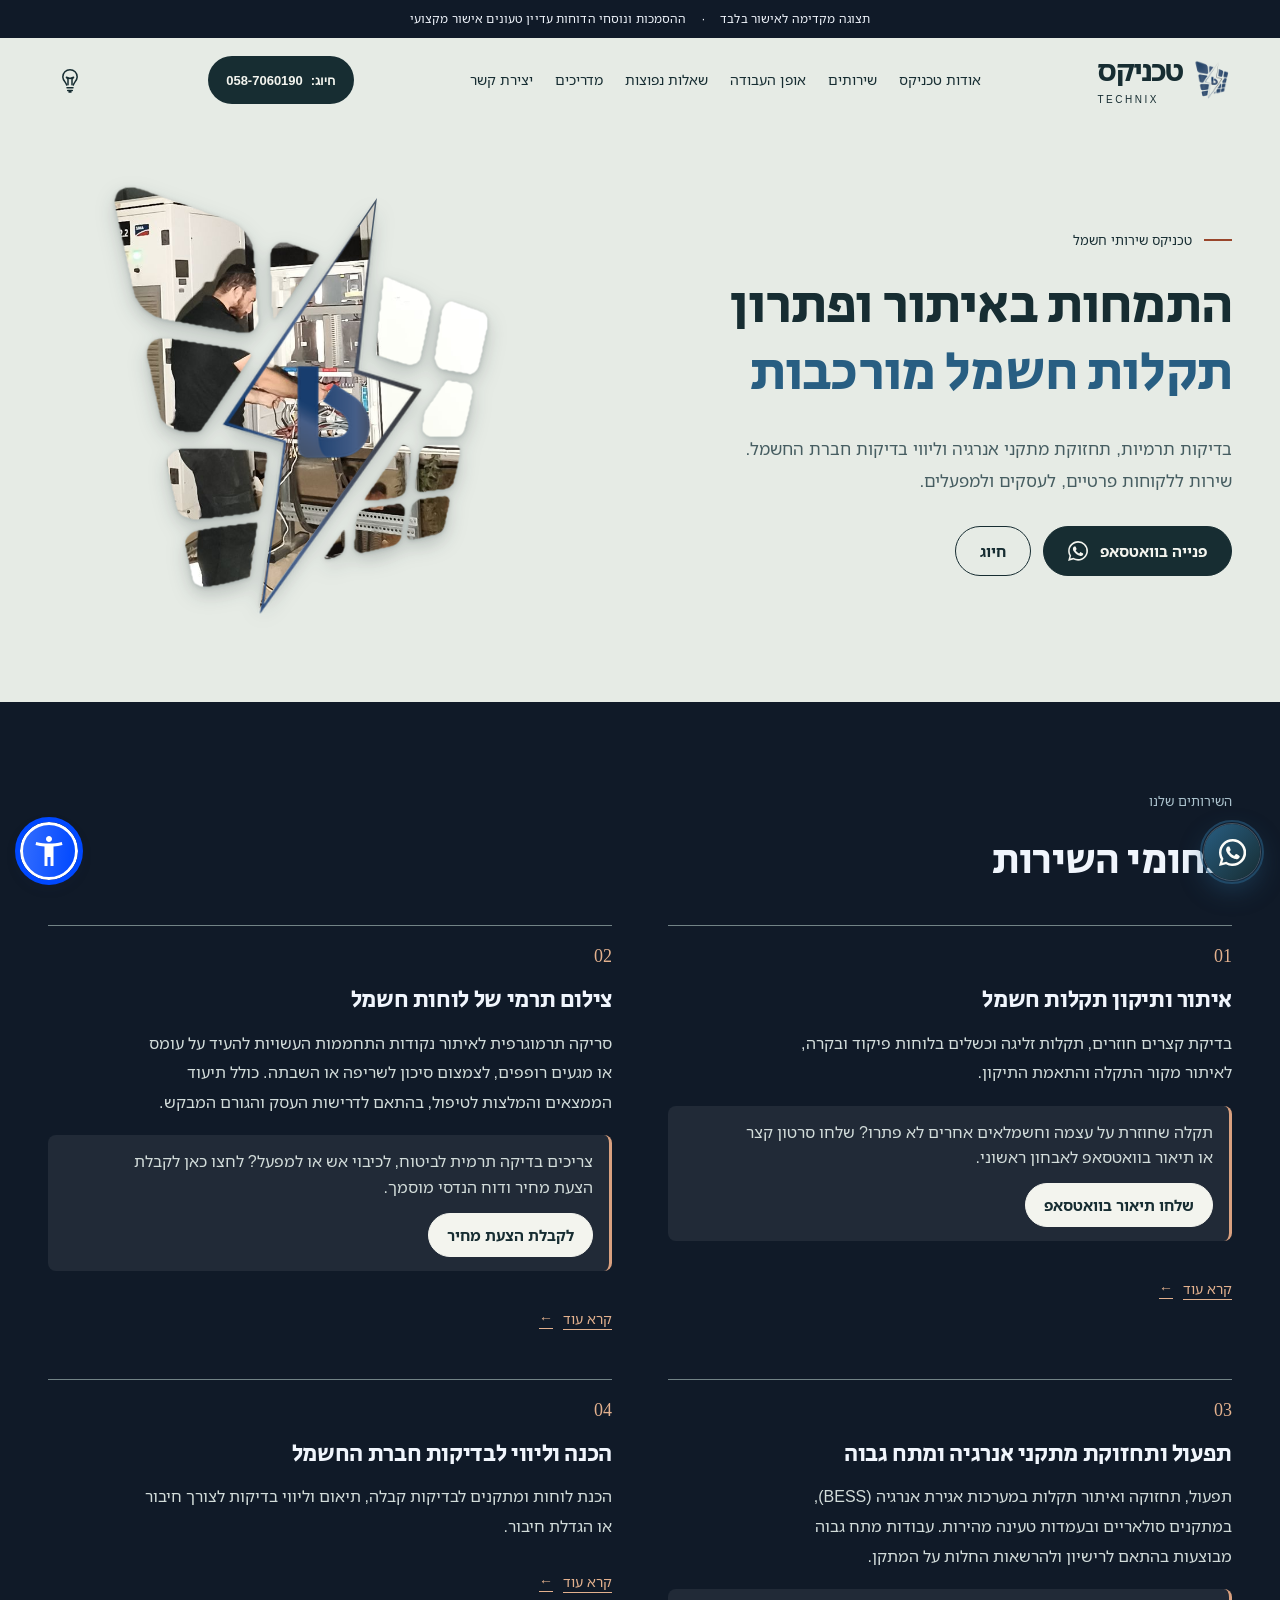
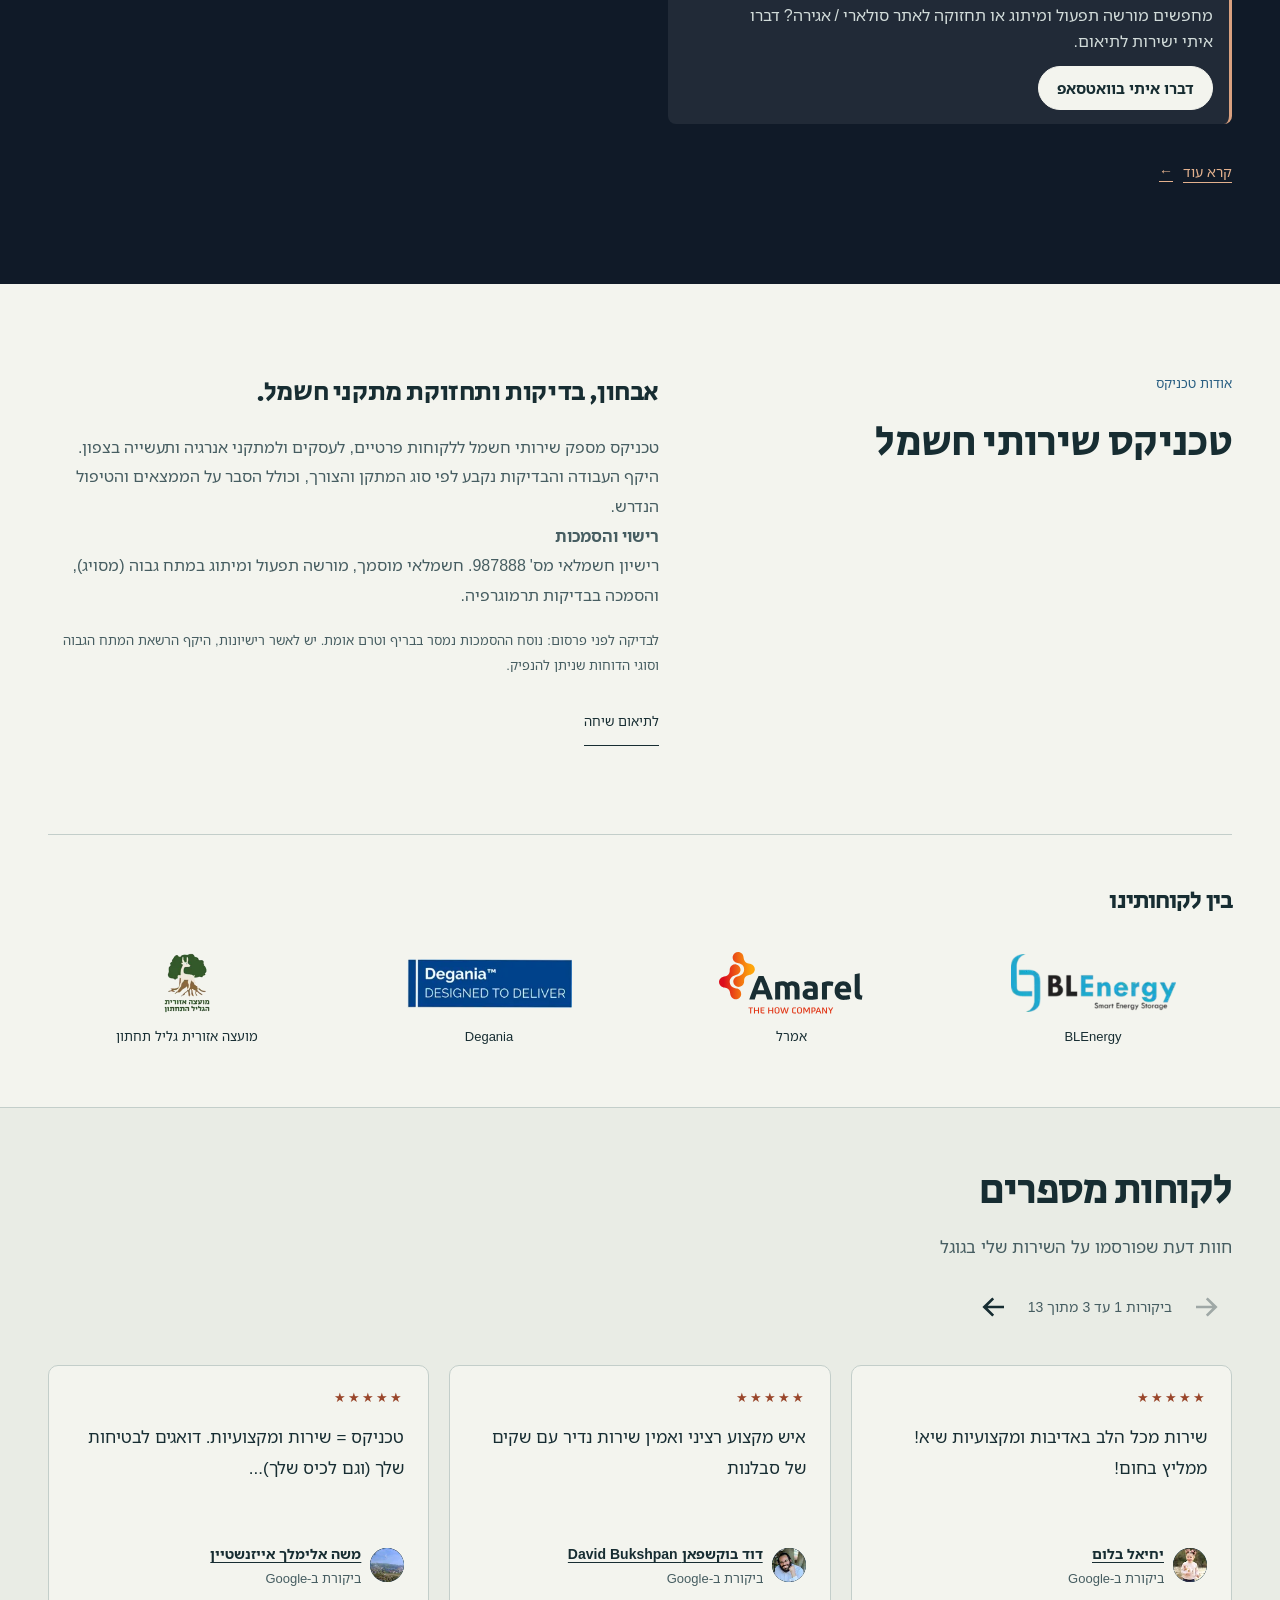
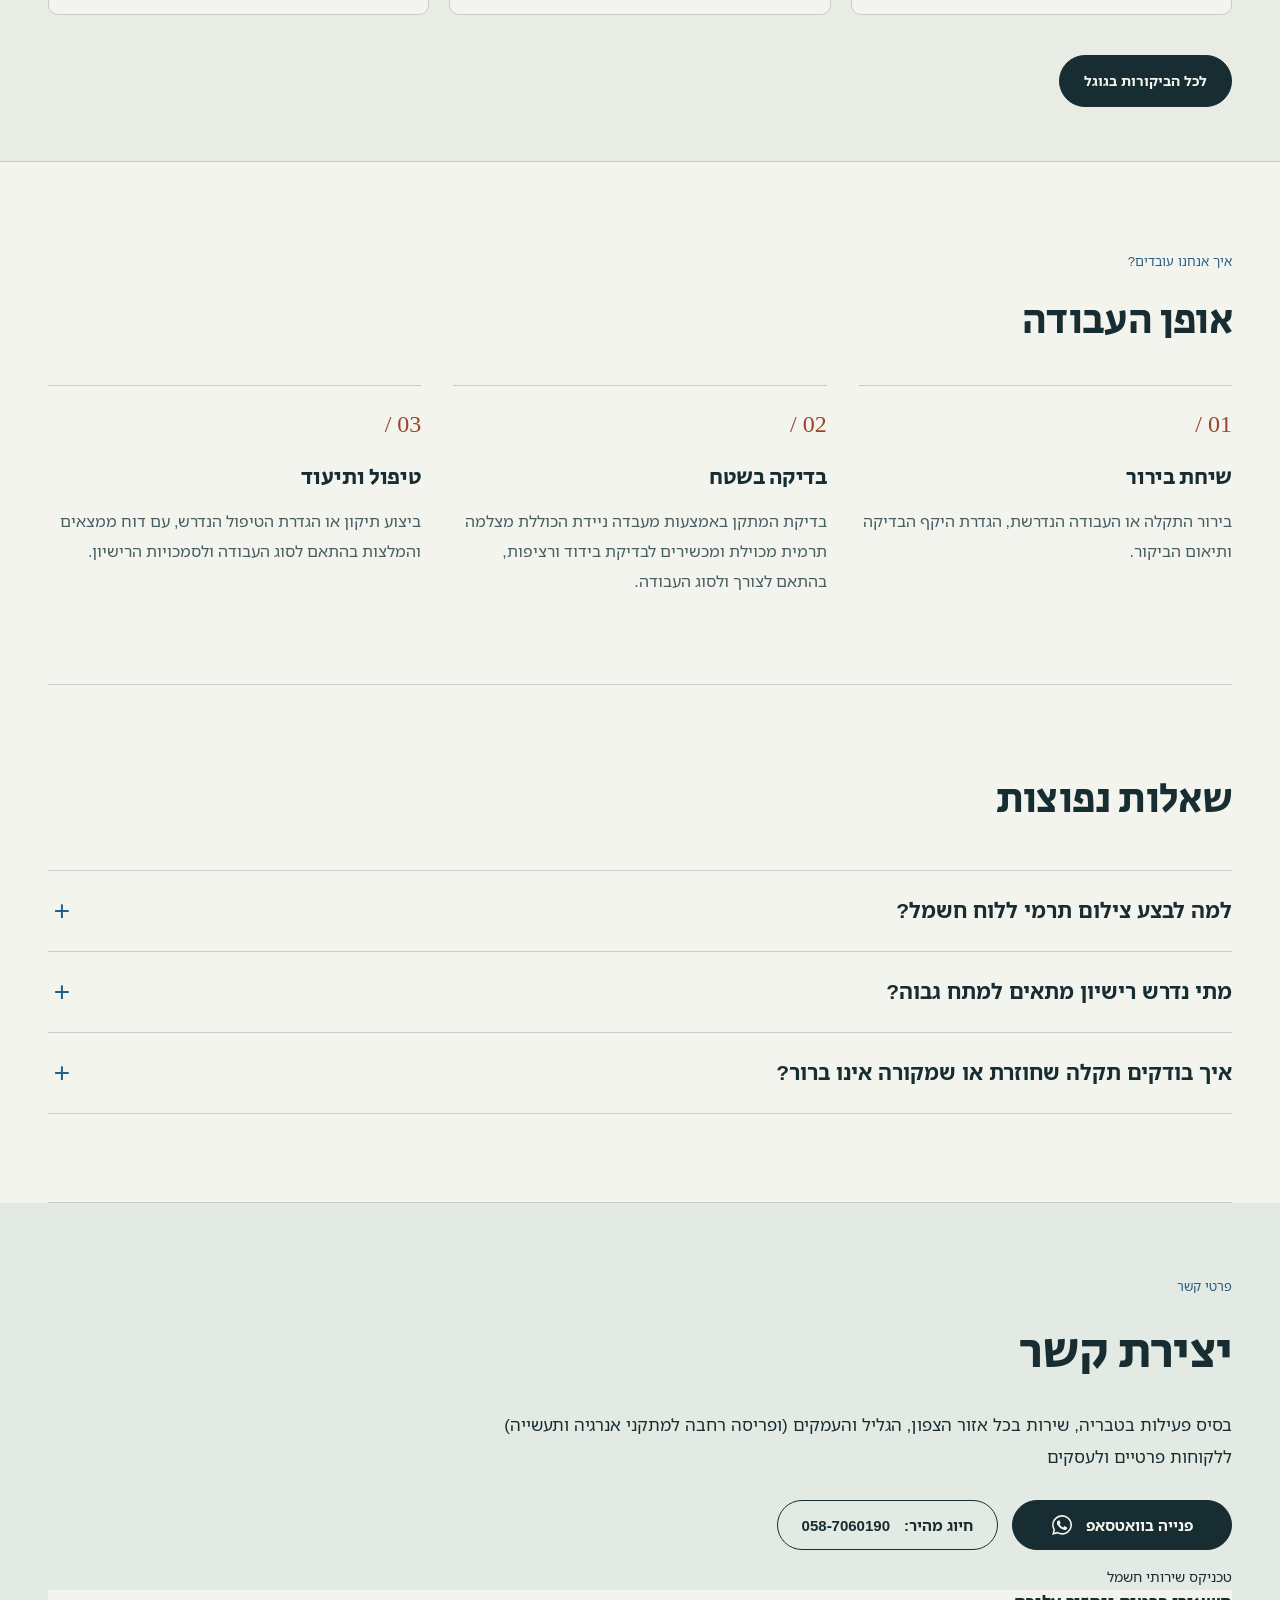
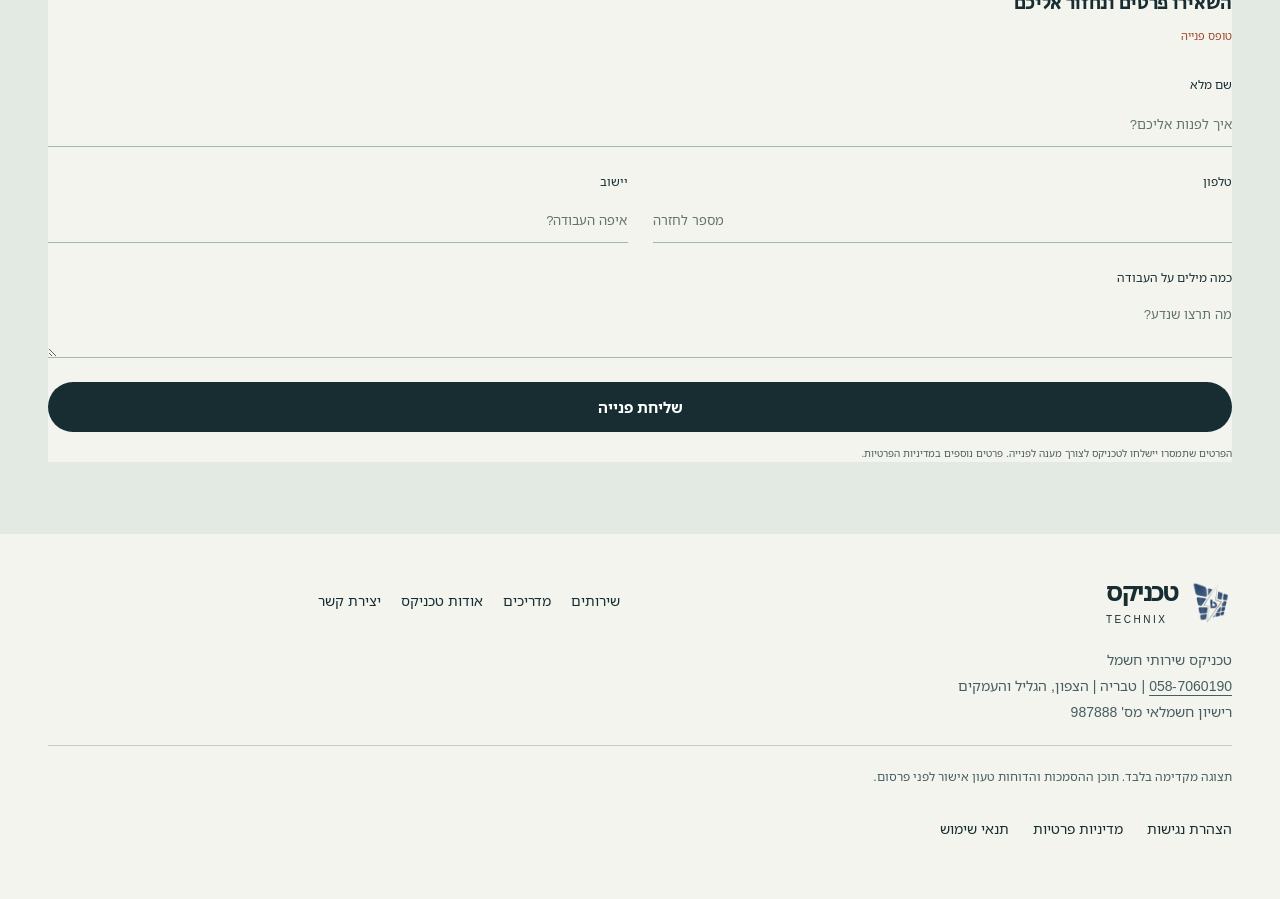
==== index.html @ cf760bb4 "Update index.html" ====
<!DOCTYPE html>

<!-- Technix first design review. Portable static build. No external resources, tracking, storage or active form. Source CSS and JS sections are embedded below. Noto font license is preserved in the stylesheet. -->
<html dir="rtl" lang="he">
<head>
<meta charset="utf-8"/>
<meta content="width=device-width, initial-scale=1" name="viewport"/>
<meta content="טכניקס שירותי חשמל. איתור תקלות מורכבות, בדיקות תרמיות ותחזוקת מתקני חשמל ואנרגיה. לפרטים: 058-7060190." name="description"/>
<meta content="default-src 'none'; img-src 'self' data:; font-src data:; style-src 'self' 'unsafe-inline'; script-src 'self' 'sha256-gvgmw3/Mf4HjAXVD9QVxf5E18RcebCpg6BMDQO+u/cg='; connect-src 'self'; form-action 'none'; base-uri 'none'" http-equiv="Content-Security-Policy"/>
<meta content="#f3f4ee" name="theme-color"/>
<title>טכניקס שירותי חשמל | איתור תקלות, בדיקות תרמיות ותחזוקה</title>
<link href="[data-uri]" rel="icon"/>
<style>
/* Noto font redistribution license
Format: https://www.debian.org/doc/packaging-manuals/copyright-format/1.0/
Upstream-Name: Noto
Upstream-Contact: https://github.com/googlei18n/noto-fonts/issues
 http://groups.google.com/group/noto-font
Source: https://github.com/googlei18n/noto-fonts

Files: *
Copyright:
  2010,2012-2020, Google Inc.
  2015-2020, Google LLC.
License-Grant:
 This Font Software is licensed under the SIL Open Font License,
 Version 1.1.
License: OFL-1.1

Files:
 debian/*
Copyright:
  2013-2020, Jonas Smedegaard <dr@jones.dk>
  2020, Purism, SPC
  2013, Vasudev Kamath <kamathvasudev@gmail.com>
License-Grant:
 This program is free software;
 you can redistribute it and/or modify it
 under the terms of the GNU General Public License
 as published by the Free Software Foundation;
 either version 3, or (at your option) any later version.
License: GPL-3+

Files:
 debian/NotoMono/NotoMono-Regular.ttf
Copyright:
  2007, Google Inc.
License-Grant:
 This Font Software is licensed under the SIL Open Font License,
 Version 1.1.
License: OFL-1.1

License: OFL-1.1
 PREAMBLE
 .
 The goals of the Open Font License (OFL) are to stimulate
 worldwide development of collaborative font projects,
 to support the font creation efforts
 of academic and linguistic communities,
 and to provide a free and open framework
 in which fonts may be shared and improved
 in partnership with others.
 .
 The OFL allows the licensed fonts to be used, studied,
 modified and redistributed freely
 as long as they are not sold by themselves.
 The fonts, including any derivative works,
 can be bundled, embedded,
 redistributed and/or sold with any software
 provided that any reserved names are not used
 by derivative works.
 The fonts and derivatives, however,
 cannot be released under any other type of license.
 The requirement for fonts to remain under this license
 does not apply to any document
 created using the fonts or their derivatives.
 .
 DEFINITIONS
 .
 "Font Software" refers to the set of files
 released by the Copyright Holder(s) under this license
 and clearly marked as such.
 This may include source files, build scripts and documentation.
 .
 "Reserved Font Name" refers to any names specified as such
 after the copyright statement(s).
 .
 "Original Version" refers to the collection
 of Font Software components
 as distributed by the Copyright Holder(s).
 .
 "Modified Version" refers to any derivative
 made by adding to, deleting, or substituting --
 in part or in whole --
 any of the components of the Original Version,
 by changing formats
 or by porting the Font Software to a new environment.
 .
 "Author" refers to any designer, engineer, programmer,
 technical writer or other person
 who contributed to the Font Software.
 .
 PERMISSION & CONDITIONS
 .
 Permission is hereby granted, free of charge,
 to any person obtaining a copy of the Font Software,
 to use, study, copy, merge, embed, modify, redistribute,
 and sell modified and unmodified copies of the Font Software,
 subject to the following conditions:
 .
 1) Neither the Font Software nor any of its individual components,
 in Original or Modified Versions,
 may be sold by itself.
 .
 2) Original or Modified Versions of the Font Software
 may be bundled, redistributed and/or sold with any software,
 provided that each copy contains the above copyright notice
 and this license.
 These can be included either as stand-alone text files,
 human-readable headers or in the appropriate
 machine-readable metadata fields within text or binary files
 as long as those fields can be easily viewed by the user.
 .
 3) No Modified Version of the Font Software may use
 the Reserved Font Name(s)
 unless explicit written permission is granted
 by the corresponding Copyright Holder.
 This restriction only applies to the primary font name
 as presented to the users.
 .
 4) The name(s) of the Copyright Holder(s)
 or the Author(s) of the Font Software
 shall not be used to promote,
 endorse or advertise any Modified Version,
 except to acknowledge the contribution(s)
 of the Copyright Holder(s) and the Author(s)
 or with their explicit written permission.
 .
 5) The Font Software,
 modified or unmodified, in part or in whole,
 must be distributed entirely under this license,
 and must not be distributed under any other license.
 The requirement for fonts to remain under this license
 does not apply to any document
 created using the Font Software.
 .
 TERMINATION
 .
 This license becomes null and void
 if any of the above conditions are not met.
 .
 DISCLAIMER
 .
 THE FONT SOFTWARE IS PROVIDED "AS IS",
 WITHOUT WARRANTY OF ANY KIND, EXPRESS OR IMPLIED,
 INCLUDING BUT NOT LIMITED TO
 ANY WARRANTIES OF MERCHANTABILITY,
 FITNESS FOR A PARTICULAR PURPOSE AND NONINFRINGEMENT
 OF COPYRIGHT, PATENT, TRADEMARK, OR OTHER RIGHT.
 IN NO EVENT SHALL THE COPYRIGHT HOLDER BE LIABLE
 FOR ANY CLAIM, DAMAGES OR OTHER LIABILITY,
 INCLUDING ANY GENERAL, SPECIAL, INDIRECT,
 INCIDENTAL, OR CONSEQUENTIAL DAMAGES,
 WHETHER IN AN ACTION OF CONTRACT, TORT OR OTHERWISE,
 ARISING FROM, OUT OF THE USE OR INABILITY TO USE
 THE FONT SOFTWARE OR FROM OTHER DEALINGS IN THE FONT SOFTWARE.

License: GPL-3+
License-Reference: /usr/share/common-licenses/GPL-3

*/
@font-face{font-family:Technix Hebrew;src:url('[data-uri]') format('truetype');font-weight:400;font-style:normal;font-display:swap}@font-face{font-family:Technix Hebrew;src:url('[data-uri]') format('truetype');font-weight:700;font-style:normal;font-display:swap}
:root{--paper:#f3f4ee;--ink:#172d32;--blue:#285e82;--orange:#99462b;--muted:#53666a;--rule:#ccd5d1;--light:#e6ebe5;--white:#fcfcf8}*{box-sizing:border-box}html{scroll-behavior:smooth;scroll-padding-top:24px}body{margin:0;background:var(--paper);color:var(--ink);font-family:'Technix Hebrew',Arial,sans-serif;font-size:16px;line-height:1.8}a{color:inherit;text-decoration:none}button,input,textarea{font:inherit}button,a,input,textarea{-webkit-tap-highlight-color:transparent}a:focus-visible,button:focus-visible,input:focus-visible,textarea:focus-visible{outline:3px solid var(--orange);outline-offset:5px}p,h1,h2,h3,figure{margin:0}h1,h2,h3{line-height:1.22}h1,h2{letter-spacing:-.055em}h2{font-size:clamp(34px,4vw,49px);font-weight:400}h3{font-size:23px;font-weight:700;letter-spacing:-.035em}.wrap{width:min(1184px,calc(100% - 96px));margin-inline:auto}.review-bar{background:var(--ink);color:#f3f4ee;text-align:center;padding:8px 20px;font-size:11px;letter-spacing:.01em}.review-bar span{margin-inline:12px}.site-header{display:flex;align-items:center;justify-content:space-between;min-height:112px;border-bottom:1px solid var(--rule);gap:20px}.brand{display:flex;gap:12px;align-items:center}.brand img{mix-blend-mode:multiply;object-fit:contain}.brand strong{font-size:30px;letter-spacing:-.06em;line-height:1.1;display:block}.brand small{display:block;font:10px/1.5 Arial,sans-serif;letter-spacing:.25em;margin-top:6px}.site-header nav{display:flex;align-items:center;gap:36px;font-size:13px}.site-header nav a{padding-block:13px}.site-header nav a:hover,.text-link:hover{color:var(--orange)}.site-header nav .nav-contact{border-bottom:1px solid var(--ink);margin-inline-start:28px;padding-inline:0;display:flex;gap:24px}.menu-button{display:none}.eyebrow{font-size:12px;letter-spacing:.025em;display:flex;align-items:center;gap:12px}.small-line{width:28px;height:2px;background:var(--orange)}.hero{padding-top:66px}.hero h1{font-size:clamp(48px,6.2vw,83px);font-weight:400;margin-top:24px;line-height:1.2}.hero h1 span{color:var(--blue)}.hero-bottom{display:flex;align-items:flex-end;gap:54px;margin-top:36px}.hero-bottom p{font-size:16px;line-height:1.9;color:var(--muted)}.button{display:inline-flex;align-items:center;justify-content:space-between;gap:42px;min-height:52px;padding:12px 23px;border:1px solid transparent;font-size:13px;font-weight:700;cursor:pointer;transition:background .2s,color .2s}.button-dark{background:var(--ink);color:var(--paper)}.button-dark:hover{background:var(--blue)}.button span{font-size:23px;line-height:1}.hero-footnote{font-size:11px;color:var(--muted);margin-inline-start:auto;writing-mode:vertical-rl}.work-stage{height:264px;margin-top:48px;position:relative;background:var(--light);overflow:hidden;border:1px solid var(--rule)}.work-grid{position:absolute;inset:0;opacity:.24;direction:ltr;background-image:linear-gradient(#a6b9b326 1px,transparent 1px),linear-gradient(90deg,#a6b9b326 1px,transparent 1px);background-size:24px 24px}.work-grid svg{width:100%;height:100%;stroke:var(--blue);stroke-width:1}.photo-placeholder{position:absolute;inset:0;display:flex;align-items:center;justify-content:center;gap:20px;font-size:22px;letter-spacing:-.025em}.photo-placeholder>span:last-child{background:var(--light);padding:8px 12px}.photo-placeholder small{display:block;font-size:12px;letter-spacing:0;margin-top:4px;color:var(--muted)}.crosshair{font:32px/1 Arial;color:var(--orange)}.work-stage figcaption{position:absolute;bottom:14px;inset-inline:20px;display:flex;justify-content:space-between;gap:16px;color:var(--muted);font-size:10px}.work-stage figcaption [lang=en]{letter-spacing:.12em}.section-space{padding-block:90px}.approach{display:grid;grid-template-columns:1fr 1.1fr;gap:100px}.section-heading .eyebrow,.knowledge-heading .eyebrow{color:var(--blue);margin-bottom:22px}.values{border-top:1px solid var(--rule)}.values article{position:relative;border-bottom:1px solid var(--rule);padding:23px 55px 23px 0}.index{position:absolute;right:0;top:26px;color:var(--orange);font:11px Arial;direction:ltr}.values p{font-size:13px;margin-top:10px;max-width:350px;color:var(--muted)}.audience{background:var(--ink);color:var(--paper)}.audience-inner{display:grid;grid-template-columns:1fr 1.1fr;gap:100px;padding-block:72px}.audience .eyebrow{color:#adc4cf;margin-bottom:22px}.audience-types{display:grid;grid-template-columns:1fr 1fr;gap:30px}.audience-types>div{border-top:1px solid #728386;padding-top:16px}.audience-types>div>span{display:block;color:#d69b77;font-size:25px;margin-bottom:28px}.audience-types p{font-size:13px;color:#c0cccb;margin-top:9px}.audience-types .draft-note{grid-column:1/-1;font-size:11px;color:#c0cccb;max-width:390px}.about{display:grid;grid-template-columns:1fr 1.1fr;gap:100px;border-bottom:1px solid var(--rule)}.lead{font-size:26px;line-height:1.5;letter-spacing:-.03em;margin-bottom:20px}.about-copy>p:not(.lead){max-width:410px;font-size:14px;color:var(--muted)}.draft-note{font-size:12px!important;color:var(--muted);margin-top:18px}.text-link{display:inline-flex;align-items:center;gap:40px;padding-block:10px;border-bottom:1px solid var(--ink);font-size:13px;margin-top:20px}.knowledge-heading{display:flex;justify-content:space-between;gap:50px;align-items:flex-end}.knowledge-heading>p{max-width:250px;color:var(--muted);font-size:14px}.knowledge-grid{display:grid;grid-template-columns:1fr 1fr;gap:50px;margin-top:42px}.knowledge-grid article{padding:30px;border:1px solid var(--rule);background:var(--white)}.status-label{font-size:10px;color:var(--blue);display:block;margin-bottom:32px}.knowledge-grid h3{font-size:29px;font-weight:400;margin-bottom:20px;line-height:1.4}.knowledge-grid article>p{font-size:13px;color:var(--muted);max-width:370px}.slot-rule{display:block;height:1px;background:var(--rule);margin-block:32px}.knowledge-grid small{font-size:11px;color:var(--muted);display:block}.tool fieldset{border:0;margin:22px 0 0;padding:0}.tool label{display:flex;align-items:center;gap:12px;min-height:45px;font-size:13px;cursor:pointer;border-bottom:1px solid var(--rule)}.tool input{width:18px;height:18px;accent-color:var(--blue);flex:none}.tool .checklist-status{margin-block:14px;font-size:11px;color:var(--blue)}.contact{background:#e3e9e3}.contact-inner{padding-block:72px;display:grid;grid-template-columns:1fr 1.1fr;gap:100px}.contact-title .eyebrow{color:var(--blue);margin-bottom:22px}.contact-title h2{font-size:clamp(42px,4.5vw,60px)}.contact-title>p:not(.eyebrow){margin-top:24px;font-size:14px}.contact-pending{font-size:11px;color:var(--muted);margin-top:30px;max-width:290px;border-inline-start:2px solid var(--orange);padding-inline-start:16px}.form-heading h3{font-size:20px}.form-heading span{font-size:11px;color:var(--orange)}#contact-form>p{font-size:11px;color:var(--muted);margin-top:14px}#contact-form fieldset{border:0;padding:0;margin:25px 0 0}#contact-form label{font-size:12px;display:block;margin-bottom:6px}#contact-form input,#contact-form textarea{display:block;resize:vertical;min-height:44px;width:100%;background:transparent;border:0;border-bottom:1px solid #a5b6ae;border-radius:0;padding:7px 0;color:var(--ink);font-size:13px;margin-bottom:24px;opacity:1}#contact-form input::placeholder,#contact-form textarea::placeholder{color:#60736d;opacity:1}.form-row{display:grid;grid-template-columns:1fr 1fr;gap:25px}#contact-form .button{background:#b8c5bb;color:#344c43;width:100%;cursor:not-allowed;border:0}#contact-form .form-note{font-size:10px;margin-top:12px}.site-footer{display:flex;align-items:center;gap:30px;padding-block:36px;flex-wrap:wrap}.site-footer .brand strong{font-size:25px}.site-footer>p{font-size:11px;color:var(--muted)}.site-footer>a:not(.brand){margin-inline-start:auto;font-size:11px}.site-footer>small{width:100%;font-size:10px;color:var(--muted);border-top:1px solid var(--rule);padding-top:14px;margin-top:10px}.skip-link{position:absolute;top:-100px;right:20px;z-index:10;background:var(--white);padding:10px 20px}.skip-link:focus{top:10px}.sr-only{position:absolute;width:1px;height:1px;padding:0;margin:-1px;overflow:hidden;clip:rect(0,0,0,0);white-space:nowrap;border:0}
@media(min-width:1440px){.hero{padding-top:80px}.hero h1{font-size:88px}}
@media(max-width:900px){.wrap{width:calc(100% - 56px)}.site-header nav{gap:20px}.site-header nav .nav-contact{margin-inline-start:0}.hero h1{font-size:62px}.hero-bottom{gap:30px}.approach,.about,.audience-inner,.contact-inner{gap:48px}.knowledge-grid{gap:24px}.section-space{padding-block:65px}}
@media(max-width:660px){html{scroll-padding-top:16px}.wrap{width:calc(100% - 40px)}.review-bar{font-size:9px;line-height:1.7;padding:7px 22px}.review-bar span{margin-inline:5px}.site-header{min-height:88px;position:relative;flex-wrap:wrap;gap:0}.brand strong{font-size:27px}.brand img{width:34px;height:34px}.brand small{font-size:9px}.js .menu-button{display:flex;align-items:center;gap:14px;border:0;background:none;padding:12px 0;font-size:12px;color:var(--ink);min-height:44px}.menu-button span{font-size:18px}.site-header nav{display:flex;flex-direction:column;align-items:stretch;gap:0;width:100%;padding-bottom:20px}.js .site-header nav{display:none}.js .site-header nav.is-open{display:flex}.site-header nav a{border-top:1px solid var(--rule);min-height:48px;font-size:14px}.site-header nav .nav-contact{justify-content:space-between}.hero{padding-top:36px}.eyebrow{font-size:10px;gap:9px}.small-line{width:20px}.hero h1{font-size:clamp(38px,9.9vw,60px);margin-top:24px;line-height:1.28;letter-spacing:-.065em}.hero-bottom{display:grid;gap:24px;margin-top:24px}.hero-bottom p{font-size:14px;line-height:1.85}.hero-bottom .button{justify-self:start;min-height:50px;gap:30px;padding-inline:20px;font-size:12px}.hero-footnote{display:none}.work-stage{margin-top:32px;height:212px}.work-grid svg{width:200%;max-width:none;margin-left:-50%}.photo-placeholder{gap:8px;font-size:19px}.photo-placeholder small{font-size:10px;max-width:210px}.crosshair{font-size:24px}.work-stage figcaption{inset-inline:12px;font-size:9px}.work-stage figcaption [lang=en]{display:none}.section-space{padding-block:52px}h2{font-size:34px;line-height:1.3;letter-spacing:-.055em}.approach,.about,.audience-inner,.contact-inner{grid-template-columns:1fr;gap:30px}.section-heading .eyebrow,.knowledge-heading .eyebrow{margin-bottom:15px}.values article{padding-block:22px;padding-right:42px}.values h3{font-size:21px}.values p{font-size:12px}.audience-inner{padding-block:48px;gap:35px}.audience-types{gap:20px}.audience-types h3{font-size:20px}.audience-types>div>span{margin-bottom:18px}.audience-types .draft-note{font-size:10px!important}.about{gap:26px}.lead{font-size:23px;margin-bottom:18px}.about-copy>p:not(.lead){font-size:13px}.knowledge-heading{display:block}.knowledge-heading>p{margin-top:20px;max-width:290px;font-size:13px}.knowledge-grid{grid-template-columns:1fr;gap:20px;margin-top:28px}.knowledge-grid article{padding:25px}.status-label{margin-bottom:23px}.knowledge-grid h3{font-size:27px}.contact-inner{padding-block:48px;gap:38px}.contact-title h2{font-size:45px}.contact-pending{margin-top:22px}.form-heading h3{font-size:18px}.form-row{gap:18px}.site-footer{gap:20px;padding-block:28px}.site-footer>p{font-size:10px}.site-footer>a:not(.brand){margin-inline-start:0;width:100%;min-height:44px;padding-block:10px}.site-footer>small{margin-top:0}.tool label{min-height:48px}}
@media(prefers-reduced-motion:reduce){html{scroll-behavior:auto}*,*::before,*::after{transition:none!important;animation:none!important}}


.hero h1{max-width:1120px;font-size:clamp(43px,5.2vw,70px)}.hero-bottom{align-items:center;justify-content:space-between;gap:32px}.hero-bottom>p{max-width:490px}.cta-group{display:flex;flex-wrap:wrap;gap:12px}.button-outline{border-color:var(--ink);background:transparent;color:var(--ink);gap:16px}.button-outline:hover{background:var(--light)}.services-inner{padding-block:72px}.services-inner>.eyebrow{color:#adc4cf;margin-bottom:22px}.services-grid{display:grid;grid-template-columns:1fr 1fr;gap:40px 56px;margin-top:42px}.services-grid article{border-top:1px solid #728386;padding-top:20px}.service-number{display:block;font:12px Arial;color:#e3b18e;margin-bottom:24px}.services-grid h3{font-size:25px;line-height:1.4}.services-grid p{font-size:14px;color:#d2dcda;max-width:480px;margin-top:14px}.process{border-bottom:1px solid var(--rule)}.process-grid{list-style:none;display:grid;grid-template-columns:repeat(3,1fr);gap:32px;padding:0;margin:42px 0 0}.process-grid li{border-top:1px solid var(--rule);padding-top:20px}.process-grid li>span{font:12px Arial;color:var(--orange)}.process-grid h3{margin-top:20px;font-size:23px}.process-grid p{font-size:14px;color:var(--muted);margin-top:14px}.faq{display:grid;grid-template-columns:1fr 1.1fr;gap:100px;border-bottom:1px solid var(--rule)}.faq-list{border-top:1px solid var(--rule)}.faq details{border-bottom:1px solid var(--rule)}.faq summary{cursor:pointer;font-size:18px;line-height:1.6;font-weight:700;padding:22px 0;display:flex;justify-content:space-between;gap:20px;list-style:none}.faq summary::-webkit-details-marker{display:none}.faq summary:focus-visible{outline:3px solid var(--orange);outline-offset:4px}.faq details p{font-size:14px;color:var(--muted);padding:0 0 25px}.faq-icon{font:24px Arial;color:var(--blue);flex:none}.faq details[open] .faq-icon{transform:rotate(45deg)}.contact-actions{display:flex;flex-wrap:wrap;gap:12px;margin-top:28px}.contact-actions p{width:100%;font-size:12px}.contact-actions .button{gap:18px}.draft-note{line-height:1.9}.button{min-height:48px}.review-bar{font-size:12px}.site-footer>p a{text-decoration:underline;text-underline-offset:4px}.nav-contact{white-space:nowrap}
@media(min-width:1440px){.hero h1{font-size:76px}}@media(max-width:1000px){.site-header nav{gap:18px}.site-header nav .nav-contact{margin-inline-start:0}.hero-bottom{align-items:flex-start;flex-direction:column}.faq{gap:48px}}@media(max-width:660px){.hero h1{font-size:clamp(36px,9.4vw,52px);line-height:1.3}.hero h1 br{display:none}.hero h1 span{display:block}.hero-bottom{display:flex}.cta-group{width:100%}.cta-group .button{width:100%;justify-content:space-between}.hero-bottom .button{min-height:52px;font-size:14px}.services-inner{padding-block:48px}.services-grid,.process-grid{grid-template-columns:1fr;gap:30px}.services-grid{margin-top:32px}.services-grid h3{font-size:24px}.service-number{margin-bottom:16px}.process-grid{margin-top:30px}.faq{grid-template-columns:1fr;gap:28px}.faq summary{font-size:17px;min-height:60px}.review-bar{font-size:11px}.contact-actions{flex-direction:column}.contact-actions .button{font-size:14px}.site-header nav a{font-size:15px}}


/* Compact review ribbon and softly rounded site components. */
.button,button,.nav-contact{border-radius:999px}.work-stage,.knowledge-grid article,#contact-form{border-radius:20px;overflow:hidden}.services-grid{gap:18px}.services-grid article{border:1px solid #607274;border-radius:18px;padding:26px;background:#ffffff05}.service-number{margin-bottom:18px}.values article{border:1px solid var(--rule);border-radius:16px;margin-bottom:12px;padding:22px 46px 22px 20px}.values article .index{right:16px;top:26px}.process-grid li{border:1px solid var(--rule);border-radius:18px;padding:24px}.faq details{border:1px solid var(--rule);border-radius:14px;margin-bottom:10px;padding-inline:18px}.faq-list{border-top:0}.faq details p{padding-bottom:20px}.contact input,.contact textarea{border-radius:10px;padding-inline:12px}.tool label{border-radius:10px}.reviews{padding-block:30px;background:#e9ece5;border-block:1px solid var(--rule);overflow:hidden}.reviews-heading{display:flex;align-items:center;justify-content:space-between;gap:20px}.reviews-heading .eyebrow{display:none}.reviews-heading h2{font-size:26px;line-height:1.4;letter-spacing:-.035em}.reviews-actions{flex:none}.reviews-source{font-size:12px;text-decoration:underline;text-underline-offset:4px;min-height:44px;display:inline-flex;align-items:center;gap:10px}.reviews-caption{font-size:10px;color:var(--muted);margin-top:4px}.reviews-window{direction:ltr;margin-top:18px;overflow-x:auto;overscroll-behavior-x:contain;scrollbar-width:thin;scroll-snap-type:x proximity;padding-bottom:7px}.reviews-track{display:flex;width:max-content;min-width:100%;direction:rtl;transform:none}.reviews-group{list-style:none;padding:0 24px;margin:0;display:flex;gap:12px;direction:rtl}.review-card{width:262px;flex:none;direction:rtl;background:#f3f4ee;border:1px solid #d3dbd4;border-radius:18px;padding:18px;display:flex;flex-direction:column;min-height:190px;scroll-snap-align:center}.review-stars{color:#9b4c22;font:13px Arial;letter-spacing:2px;direction:ltr;align-self:flex-start}.review-card blockquote{margin:12px 0 16px;font-size:14px;line-height:1.8;flex:1}.review-card blockquote p{margin:0}.review-author{display:flex;align-items:center;gap:9px}.review-avatar{background:var(--blue);color:#fff;width:28px;height:28px;border-radius:50%;display:grid;place-items:center;font-size:12px;flex:none}.review-author a{font-size:11px;font-weight:700;text-decoration:underline;text-underline-offset:3px;display:block;line-height:1.8}.review-author div>span{font-size:10px;color:var(--muted);display:block}.reviews.is-enhanced .reviews-track{animation:reviews-drift 140s linear infinite}.reviews.is-enhanced .reviews-window{overflow-x:hidden}.reviews.is-enhanced .reviews-window:has(:focus-visible){overflow-x:auto}.reviews-track{direction:ltr}.reviews-group{direction:ltr;padding:0 12px 0 0}.reviews-window:has(:focus-visible) .reviews-track{animation:none!important;transform:none!important}@keyframes reviews-drift{to{transform:translateX(-50%)}}@media(max-width:660px){.reviews{padding-block:24px}.reviews-heading{gap:12px;align-items:center}.reviews-heading h2{font-size:21px;max-width:180px}.reviews-source{font-size:11px;gap:6px}.reviews-caption{line-height:1.7;margin-top:7px}.review-card{width:248px;padding:16px;min-height:182px}.review-card blockquote{font-size:14px}.reviews-group{padding:0 12px 0 0}.reviews-window{margin-top:16px}.services-grid article{padding:22px}.values article{padding-inline-start:44px}.process-grid li{padding:22px}.faq details{padding-inline:14px}}@media(prefers-reduced-motion:reduce){.reviews .reviews-track{animation:none!important;transform:none!important}.reviews.is-enhanced .reviews-window{overflow-x:auto}.reviews-group[aria-hidden="true"]{display:none}}
.clients{padding-block:34px}.clients h2{font-size:25px;line-height:1.4;margin-bottom:22px;letter-spacing:-.035em}.client-grid{display:grid;grid-template-columns:repeat(4,minmax(0,1fr));gap:16px}.client-card{display:flex;flex-direction:column;align-items:center;justify-content:center;gap:12px;min-height:150px;border:1px solid var(--rule);border-radius:18px;background:#fff;padding:20px;text-decoration:none}.client-card:hover{border-color:var(--blue)}.client-card img{max-width:170px;width:100%;height:65px;object-fit:contain}.client-card:last-child img{height:75px}.client-card span{font-size:12px;color:var(--ink);line-height:1.6;text-align:center}.client-card:nth-child(2){background:#192e33}.client-card:nth-child(2) span{color:#fff}.client-card:focus-visible{outline:3px solid var(--orange);outline-offset:4px}@media(max-width:660px){.clients{padding-block:26px}.clients h2{font-size:23px;margin-bottom:18px}.client-grid{grid-template-columns:repeat(2,minmax(0,1fr));gap:12px}.client-card{padding:16px 12px;min-height:135px;gap:10px}.client-card img{max-width:145px;height:55px}.client-card:last-child img{height:65px}.client-card span{font-size:11px}}

#contact-form{border-radius:0;overflow:visible}.site-header nav .nav-contact{border-radius:0;overflow:visible;padding:10px 4px 10px 0;min-height:44px;line-height:1.6}.site-header nav .nav-contact::before,.site-header nav .nav-contact::after{border-radius:0}.wa-mark{display:block;flex:none;width:20px;height:20px}.cta-group .button,.contact-actions .button{gap:14px}
.review-avatar img{display:block;width:100%;height:100%;object-fit:cover;border-radius:50%}#guides{padding-block:64px}.guide-grid{display:grid;grid-template-columns:repeat(4,minmax(0,1fr));gap:20px}.guide-grid article{border:1px solid #c5d0cc;border-radius:24px;overflow:hidden;padding:0 18px 18px}.guide-grid img{width:calc(100% + 36px);max-width:none;margin-inline:-18px;height:auto;display:block}.guide-grid h3{font-size:20px;line-height:1.5;margin-block:18px 10px}.guide-grid p,.guide-note{font-size:14px;line-height:1.8}.guide-grid a{color:inherit;text-underline-offset:4px}@media(max-width:1000px){.guide-grid{grid-template-columns:repeat(2,minmax(0,1fr))}}@media(max-width:540px){.guide-grid{grid-template-columns:1fr}}
/* Header blend: centered brand, grouped navigation and contact, shared opening surface. */
.site-header,.hero.wrap{width:100%;padding-inline:max(32px,calc((100% - 1184px)/2));background:var(--light)}
.site-header{display:grid;grid-template-columns:minmax(0,1fr) 180px minmax(0,1fr);gap:26px;min-height:130px;border-bottom:0}
.site-header>.brand{grid-column:2;grid-row:1;justify-self:center;gap:10px}.site-header .brand strong{font-size:34px}.site-header .brand img{width:46px;height:46px}
.site-header nav{grid-column:1;grid-row:1;justify-self:start;gap:14px;font-size:12px;flex-wrap:wrap}.site-header nav a{white-space:nowrap;min-height:44px;display:flex;align-items:center}
.header-actions{grid-column:3;grid-row:1;display:flex;align-items:center;justify-content:flex-end;gap:16px;direction:rtl}.header-phone{font:700 13px Arial,sans-serif;white-space:nowrap;min-height:44px;display:flex;align-items:center;text-underline-offset:5px}.header-phone:hover{text-decoration:underline}.header-actions .button{padding:10px 17px;gap:12px;min-height:44px;font-size:13px}
.hero.wrap{padding-top:38px;padding-bottom:52px}.hero .work-stage{background:var(--paper);margin-top:42px}.hero .button-outline:hover{background:var(--paper)}
@media(max-width:1100px) and (min-width:761px){.site-header{grid-template-columns:1fr 160px 1fr;gap:18px}.site-header nav{gap:4px 16px;font-size:12px}.header-actions{flex-direction:column;gap:0}.header-actions .button{min-height:42px}}
@media(max-width:1100px){.site-header,.hero.wrap{padding-inline:20px}.site-header{grid-template-columns:1fr auto 1fr;min-height:100px;gap:0 12px;padding-block:12px}.site-header>.brand{grid-column:2;grid-row:1}.site-header .brand strong{font-size:27px}.site-header .brand img{width:34px;height:34px}.site-header .brand small{font-size:8px}.js .site-header .menu-button{grid-column:1;grid-row:1;display:flex;align-items:center;justify-self:start;gap:6px;background:transparent;border:0;color:var(--ink);font-size:12px;min-height:44px;padding:8px 0}.header-actions{grid-column:3;grid-row:1;justify-content:flex-end}.header-actions .button{display:none}.header-phone{font-size:11px}.site-header nav{grid-column:1/-1;grid-row:2;width:100%;flex-direction:column;align-items:stretch;padding-bottom:10px;gap:0;justify-self:stretch}.js .site-header nav{display:none}.js .site-header nav.is-open{display:flex}.site-header nav a{min-height:48px;border-top:1px solid var(--rule);font-size:15px}.hero.wrap{padding-top:30px;padding-bottom:30px}.hero .work-stage{margin-top:30px}}
@media(max-width:370px){.site-header{gap:0 7px}.site-header .brand{gap:6px}.site-header .brand img{width:28px;height:28px}.site-header .brand strong{font-size:23px}.header-phone{font-size:10px}.js .site-header .menu-button{font-size:11px}}

/* Review feedback: persistent header and icon-only mobile navigation. */
.site-header>.brand{transform:translateX(2px)}
.site-header{position:sticky;top:0;z-index:30;box-shadow:none}
.site-header.is-scrolled{background:transparent;box-shadow:none}.site-header.is-scrolled::before{content:"";position:absolute;inset:0 0 -38px;background:linear-gradient(to bottom,#e6ebe5 0%,#e6ebe5 52%,#e6ebe5ee 68%,#e6ebe58c 83%,#e6ebe500 100%);z-index:-1;pointer-events:none}
@media(max-width:1100px){.site-header{grid-template-columns:1fr 1fr}.site-header>.brand{grid-column:1;justify-self:start;transform:none}.js .site-header .menu-button{grid-column:2;justify-self:end}.site-header:has(nav.is-open){background:var(--light)}.site-header:has(nav.is-open)::before{display:none}}
html{scroll-padding-top:150px}.skip-link{z-index:60}
@media(max-width:1100px){.header-actions{display:none}.site-header nav{max-height:calc(100dvh - 110px);overflow-y:auto}.menu-button .menu-label{display:none}.js .site-header .menu-button{min-width:44px;justify-content:center}.menu-button span[aria-hidden]{font-size:23px}html{scroll-padding-top:120px}}
@media(max-width:1100px){.site-header{grid-template-columns:1fr 1fr}.site-header>.brand{grid-column:1;justify-self:start;transform:none}.js .site-header .menu-button{grid-column:2;justify-self:end}}
/* Preview feedback: unframed content cards; controls retain their borders. */
.work-stage,.services-grid article,.process-grid li,.review-card,.client-card,.guide-grid article{border:0}
@media(min-width:1101px){.header-actions{display:none}.site-header{grid-template-columns:repeat(3,minmax(0,1fr)) 180px repeat(3,minmax(0,1fr));gap:12px}.site-header>.brand{grid-column:4}.site-header nav{display:contents}.site-header nav a{grid-row:1;justify-content:center;text-align:center;font-size:13px}.site-header nav a:nth-child(1){grid-column:1}.site-header nav a:nth-child(2){grid-column:2}.site-header nav a:nth-child(3){grid-column:3}.site-header nav a:nth-child(4){grid-column:5}.site-header nav a:nth-child(5){grid-column:6}.site-header nav a:nth-child(6){grid-column:7}}

/* Photo gallery uses the original Technix mark, with one shared scene across its cells. */
.brand-gallery{margin:36px 0 0;display:flex;flex-direction:column;align-items:center;gap:14px;padding:14px 0 4px}.brand-scene{position:relative;width:min(100%,440px);aspect-ratio:1}.brand-photo-shade{position:absolute;inset:0;filter:drop-shadow(0 10px 14px rgba(15,32,38,.30)) drop-shadow(0 2px 3px rgba(15,32,38,.28))}.brand-photo-window{position:absolute;inset:0;mask:url('/technix-photo-mask.svg') center/contain no-repeat;-webkit-mask:url('/technix-photo-mask.svg') center/contain no-repeat}.brand-photo{position:absolute;width:100%;height:100%;inset:0;object-fit:cover;object-position:50% 50%;opacity:0;transition:opacity 1.1s ease}.brand-photo.is-active{opacity:1;z-index:2}.brand-photo.is-previous{opacity:1;z-index:1}.brand-photo.is-entering{animation:scene-enter .8s ease both}@keyframes scene-enter{from{opacity:0}to{opacity:1}}.brand-mark-overlay{position:absolute;inset:0;width:100%;height:100%;pointer-events:none}.brand-gallery figcaption{display:flex;flex-direction:column;align-items:center;gap:12px;color:var(--muted);font-size:11px;text-align:center}.gallery-controls{display:flex;justify-content:center;gap:10px}.gallery-controls button{min-height:44px;border:1px solid var(--rule);padding:8px 16px;background:transparent;color:var(--ink);font:inherit;font-size:12px;cursor:pointer}.gallery-controls button:hover{background:var(--paper)}
@media(max-width:760px){.brand-gallery{margin-top:24px}.brand-scene{width:min(100%,340px)}}
@media(prefers-reduced-motion:reduce){.brand-photo{transition:none;animation:none}}

/* Flat FAQ rows, matching the supplied reference within Technix styling. */
.faq{grid-template-columns:1fr;gap:42px}.faq .section-heading .eyebrow{display:none}.faq-list{border-top:1px solid var(--rule)}.faq details{border:0;border-bottom:1px solid var(--rule);border-radius:0;margin:0;padding:0;background:transparent}.faq summary{padding:28px 0;min-height:90px;align-items:center;font-size:22px;gap:28px}.faq-icon{font-size:30px;line-height:1;width:28px;text-align:center;color:var(--blue)}.faq details p{max-width:850px;padding:0 0 28px;font-size:16px;line-height:1.9}@media(max-width:660px){.faq{gap:32px}.faq summary{font-size:20px;min-height:88px;padding:25px 0;gap:22px}.faq details p{font-size:15px}}

/* Unframed service text and larger editorial numerals. */
.services-grid{gap:42px 56px}.services-grid article{border:0;border-radius:0;padding:0;background:transparent;box-shadow:none}.service-number{font-family:Georgia,'Times New Roman',serif;font-size:23px;line-height:1.2;font-weight:400;font-variant-numeric:lining-nums tabular-nums;margin-bottom:18px}@media(max-width:660px){.services-grid{gap:36px}.service-number{font-size:22px}}

/* Service numerals sit softly behind the heading line. */
.services-grid article{position:relative;padding-top:20px;isolation:isolate}.service-number{position:absolute;inset-inline-start:0;top:-9px;font-size:52px;line-height:1;margin:0;color:#e3b18e;opacity:.24;z-index:-1;pointer-events:none}.services-grid h3{position:relative}.services-grid{row-gap:50px}@media(max-width:660px){.services-grid{row-gap:42px}.service-number{font-size:48px;top:-7px}}

/* More translucent scrolled header, with the same soft lower fade. */
.site-header.is-scrolled::before{backdrop-filter:blur(10px);-webkit-backdrop-filter:blur(10px);background:linear-gradient(to bottom,rgba(230,235,229,.86) 0%,rgba(230,235,229,.82) 52%,rgba(230,235,229,.66) 68%,rgba(230,235,229,.34) 83%,rgba(230,235,229,0) 100%)}
.services-grid article{padding-top:0}.service-article-link{display:inline-flex;align-items:center;gap:12px;min-height:44px;margin-top:16px;color:#e3b18e;font-size:14px;text-decoration:underline;text-underline-offset:5px}.service-article-link:hover{color:var(--paper)}.reviews-heading{align-items:flex-start;gap:24px}.reviews-heading h2{font-size:clamp(34px,4vw,49px);font-weight:400}.reviews-caption{font-size:17px;line-height:1.8;margin-top:12px}.reviews-source{background:var(--ink);color:var(--paper);border:1px solid var(--ink);border-radius:999px;padding:12px 24px;min-height:48px;text-decoration:none;font-size:14px;font-weight:700}.reviews-source:hover{background:var(--blue);border-color:var(--blue)}@media(max-width:660px){.reviews-heading{flex-direction:column;align-items:stretch}.reviews-actions,.reviews-source{width:100%}.reviews-source{justify-content:center}.reviews-caption{font-size:16px}}
.reviews-bottom{margin-top:24px}.reviews-bottom .reviews-source{justify-content:center}.reviews-heading{display:block}.reviews-heading h2{max-width:none}
.legal-page{max-width:850px;padding-block:40px 70px}.legal-page h1{margin-bottom:28px}.legal-page h2{margin-top:34px}.legal-page p{margin-block:15px}.footer-policies{display:flex;flex-wrap:wrap;gap:16px;font-size:13px}.asw-menu button:focus-visible,.asw-menu [role=button]:focus-visible,.asw-menu select:focus-visible,.asw-menu a:focus-visible{outline:3px solid #99462b!important;outline-offset:3px!important}.asw-menu{direction:rtl;font-family:Arial,sans-serif!important}.asw-menu-header,.asw-menu-reset-footer-btn{background:#172d32!important}.asw-menu-btn{background:#172d32!important;outline-color:#285e82!important}.asw-menu-btn:focus-visible{outline:4px solid #99462b!important}.asw-menu [data-key=readable-font] span{font-family:Arial,sans-serif!important}.technix-motion-off *, .technix-motion-off *::before,.technix-motion-off *::after{animation:none!important;transition:none!important;scroll-behavior:auto!important}.technix-motion-off .reviews-track{transform:none!important}.technix-motion-off .reviews.is-enhanced .reviews-window{overflow-x:auto!important}.technix-motion-off .reviews-group[aria-hidden=true]{display:none!important}
.site-footer{padding-bottom:100px!important}</style>
<meta content="טכניקס שירותי חשמל | איתור תקלות, בדיקות תרמיות ותחזוקה" property="og:title"/><meta content="טכניקס שירותי חשמל. איתור תקלות מורכבות, בדיקות תרמיות ותחזוקת מתקני חשמל ואנרגיה. לפרטים: 058-7060190." property="og:description"/><meta content="website" property="og:type"/><meta content="he_IL" property="og:locale"/><link rel="stylesheet" href="/design-polish.css">
</head>
<body class="tx-home">
<a class="skip-link" href="#main">דילוג לתוכן</a>
<div aria-label="הערת תצוגה מקדימה" class="review-bar" role="region">תצוגה מקדימה לאישור בלבד <span aria-hidden="true">·</span> ההסמכות ונוסחי הדוחות עדיין טעונים אישור מקצועי</div>
<header class="site-header wrap"><a class="brand" href="#home" title="לראש הדף">
<img alt="" height="42" src="[data-uri]" width="42"/>
<span><strong>טכניקס</strong><small dir="ltr" lang="en">TECHNIX</small></span>
</a><button aria-controls="navigation" aria-expanded="false" class="menu-button" type="button" aria-label="פתיחת תפריט"><span class="menu-label">תפריט</span> <span aria-hidden="true">☰</span></button><nav aria-label="ניווט ראשי" id="navigation"><a href="#about">אודות טכניקס</a><a href="#services">שירותים</a><a href="#process">אופן העבודה</a><a href="#faq">שאלות נפוצות</a><a href="/guides">מדריכים</a><a href="#contact">יצירת קשר</a><a class="menu-contact" href="tel:+972587060190">חיוג מהיר: <bdi>058-7060190</bdi></a><a class="menu-contact" href="https://wa.me/972587060190?text=%D7%A9%D7%9C%D7%95%D7%9D+%D7%99%D7%A9%D7%A8%D7%90%D7%9C%2C+%D7%94%D7%92%D7%A2%D7%AA%D7%99+%D7%9E%D7%94%D7%90%D7%AA%D7%A8.+%D7%90%D7%A9%D7%9E%D7%97+%D7%9C%D7%94%D7%AA%D7%99%D7%99%D7%A2%D7%A5+%D7%9C%D7%92%D7%91%D7%99+">פנייה בוואטסאפ <svg aria-hidden="true" class="wa-mark" focusable="false" height="20" viewbox="0 0 24 24" width="20"><path d="M20.5 3.5A11.8 11.8 0 0 0 12.1 0C5.5 0 .2 5.3.2 11.9c0 2.1.5 4.1 1.6 5.9L.1 24l6.4-1.7c1.7.9 3.6 1.4 5.6 1.4 6.6 0 11.9-5.3 11.9-11.9 0-3.2-1.2-6.1-3.5-8.3ZM12.1 21.7c-1.8 0-3.6-.5-5.1-1.4l-.4-.2-3.8 1 1-3.7-.3-.4A9.8 9.8 0 0 1 2 11.9C2 6.4 6.5 2 12.1 2a9.8 9.8 0 0 1 7 2.9 9.8 9.8 0 0 1 2.9 7c0 5.4-4.5 9.8-9.9 9.8Zm5.4-7.3c-.3-.1-1.8-.9-2.1-1-.3-.1-.5-.1-.7.2-.2.3-.8 1-.9 1.2-.2.2-.3.2-.6.1-1.7-.8-2.8-1.5-3.9-3.4-.3-.5.3-.4.9-1.6.1-.2 0-.4 0-.6l-1-2.3c-.2-.6-.5-.5-.7-.5h-.6c-.2 0-.6.1-.9.4-.3.3-1.1 1.1-1.1 2.6s1.1 2.9 1.3 3.1c.1.2 2.1 3.3 5.2 4.6 1.9.8 2.6.9 3.6.8.6-.1 1.8-.7 2-1.4.3-.7.3-1.3.2-1.4-.1-.2-.3-.3-.6-.4Z" fill="currentColor"></path></svg></a></nav><div class="header-actions"><a class="header-phone" href="tel:+972587060190"><span>חיוג</span><bdi>058-7060190</bdi><span class="sr-only"> חיוג לטכניקס</span></a><a class="button button-dark" href="https://wa.me/972587060190?text=%D7%A9%D7%9C%D7%95%D7%9D+%D7%99%D7%A9%D7%A8%D7%90%D7%9C%2C+%D7%94%D7%92%D7%A2%D7%AA%D7%99+%D7%9E%D7%94%D7%90%D7%AA%D7%A8.+%D7%90%D7%A9%D7%9E%D7%97+%D7%9C%D7%94%D7%AA%D7%99%D7%99%D7%A2%D7%A5+%D7%9C%D7%92%D7%91%D7%99+">וואטסאפ <svg aria-hidden="true" class="wa-mark" focusable="false" height="20" viewbox="0 0 24 24" width="20"><path d="M20.5 3.5A11.8 11.8 0 0 0 12.1 0C5.5 0 .2 5.3.2 11.9c0 2.1.5 4.1 1.6 5.9L.1 24l6.4-1.7c1.7.9 3.6 1.4 5.6 1.4 6.6 0 11.9-5.3 11.9-11.9 0-3.2-1.2-6.1-3.5-8.3ZM12.1 21.7c-1.8 0-3.6-.5-5.1-1.4l-.4-.2-3.8 1 1-3.7-.3-.4A9.8 9.8 0 0 1 2 11.9C2 6.4 6.5 2 12.1 2a9.8 9.8 0 0 1 7 2.9 9.8 9.8 0 0 1 2.9 7c0 5.4-4.5 9.8-9.9 9.8Zm5.4-7.3c-.3-.1-1.8-.9-2.1-1-.3-.1-.5-.1-.7.2-.2.3-.8 1-.9 1.2-.2.2-.3.2-.6.1-1.7-.8-2.8-1.5-3.9-3.4-.3-.5.3-.4.9-1.6.1-.2 0-.4 0-.6l-1-2.3c-.2-.6-.5-.5-.7-.5h-.6c-.2 0-.6.1-.9.4-.3.3-1.1 1.1-1.1 2.6s1.1 2.9 1.3 3.1c.1.2 2.1 3.3 5.2 4.6 1.9.8 2.6.9 3.6.8.6-.1 1.8-.7 2-1.4.3-.7.3-1.3.2-1.4-.1-.2-.3-.3-.6-.4Z" fill="currentColor"></path></svg></a></div></header>
<main id="main">
<section aria-labelledby="hero-title" class="hero wrap" id="home"><div class="hero-copy">
<div class="eyebrow"><span aria-hidden="true" class="small-line"></span> טכניקס שירותי חשמל</div>
<h1 id="hero-title">התמחות באיתור ופתרון<br/><span>תקלות חשמל מורכבות</span></h1>
<div class="hero-bottom"><p>בדיקות תרמיות, תחזוקת מתקני אנרגיה וליווי בדיקות חברת החשמל. שירות ללקוחות פרטיים, לעסקים ולמפעלים.</p></div>
<div class="hero-actions"><a class="button button-dark" href="https://wa.me/972587060190?text=%D7%A9%D7%9C%D7%95%D7%9D+%D7%99%D7%A9%D7%A8%D7%90%D7%9C%2C+%D7%94%D7%92%D7%A2%D7%AA%D7%99+%D7%9E%D7%94%D7%90%D7%AA%D7%A8.+%D7%90%D7%A9%D7%9E%D7%97+%D7%9C%D7%94%D7%AA%D7%99%D7%99%D7%A2%D7%A5+%D7%9C%D7%92%D7%91%D7%99+">פנייה בוואטסאפ <svg aria-hidden="true" class="wa-mark" focusable="false" height="20" viewbox="0 0 24 24" width="20"><path d="M20.5 3.5A11.8 11.8 0 0 0 12.1 0C5.5 0 .2 5.3.2 11.9c0 2.1.5 4.1 1.6 5.9L.1 24l6.4-1.7c1.7.9 3.6 1.4 5.6 1.4 6.6 0 11.9-5.3 11.9-11.9 0-3.2-1.2-6.1-3.5-8.3ZM12.1 21.7c-1.8 0-3.6-.5-5.1-1.4l-.4-.2-3.8 1 1-3.7-.3-.4A9.8 9.8 0 0 1 2 11.9C2 6.4 6.5 2 12.1 2a9.8 9.8 0 0 1 7 2.9 9.8 9.8 0 0 1 2.9 7c0 5.4-4.5 9.8-9.9 9.8Zm5.4-7.3c-.3-.1-1.8-.9-2.1-1-.3-.1-.5-.1-.7.2-.2.3-.8 1-.9 1.2-.2.2-.3.2-.6.1-1.7-.8-2.8-1.5-3.9-3.4-.3-.5.3-.4.9-1.6.1-.2 0-.4 0-.6l-1-2.3c-.2-.6-.5-.5-.7-.5h-.6c-.2 0-.6.1-.9.4-.3.3-1.1 1.1-1.1 2.6s1.1 2.9 1.3 3.1c.1.2 2.1 3.3 5.2 4.6 1.9.8 2.6.9 3.6.8.6-.1 1.8-.7 2-1.4.3-.7.3-1.3.2-1.4-.1-.2-.3-.3-.6-.4Z" fill="currentColor"></path></svg></a><a class="button button-outline" href="tel:+972587060190">חיוג</a></div></div><figure class="brand-gallery" aria-label="תמונות מעבודות בשטח בתוך סמל טכניקס"><div class="brand-scene"><div class="brand-photo-shade"><div class="brand-photo-window"><img class="brand-photo is-active" src="/technix-work-01.svg" width="800" height="800" alt="בדיקה על גג מתקן סולארי"><img class="brand-photo" src="/technix-work-02.svg" width="800" height="800" alt="עבודת לילה על ארון חשמל באתר אנרגיה" aria-hidden="true"><img class="brand-photo" src="/technix-work-03.svg" width="800" height="800" alt="בדיקה תרמית של לוח חשמל" aria-hidden="true"><img class="brand-photo" src="/technix-work-04.svg" width="800" height="800" alt="עבודה על ארון חשמל עם כלי לחיצה" aria-hidden="true"><img class="brand-photo" src="/technix-work-05.svg" width="800" height="800" alt="סריקה תרמית מול ארון חשמל" aria-hidden="true"><img class="brand-photo" src="/technix-work-06.svg" width="800" height="800" alt="סריקה תרמית בארון חשמל באתר סולארי" aria-hidden="true"><img class="brand-photo" src="/technix-work-07.svg" width="800" height="800" alt="צילום תרמי בארון חשמל ליד שדה סולארי" aria-hidden="true"><img class="brand-photo" src="/technix-work-08.svg" width="800" height="800" alt="מדידה בארון חשמל עם כבלים" aria-hidden="true"><img class="brand-photo" src="/technix-work-09.svg" width="800" height="800" alt="עבודה על ארון מתח גבוה" aria-hidden="true"><img class="brand-photo" src="/technix-work-10.svg" width="800" height="800" alt="מדידה בלוח בקרה עם צבת מדידה" aria-hidden="true"><img class="brand-photo" src="/technix-work-11.svg" width="800" height="800" alt="בדיקה בלוח בקרה ומחשב שירות" aria-hidden="true"><img class="brand-photo" src="/technix-work-12.svg" width="800" height="800" alt="עבודה על ארון מתח גבוה באתר אנרגיה" aria-hidden="true"></div></div><img class="brand-mark-overlay" src="/technix-mark-overlay.svg" width="384" height="384" alt=""></div></figure>
</section>

<section aria-labelledby="services-title" class="audience" id="services"><div class="wrap services-inner"><p class="eyebrow">השירותים שלנו</p><h2 id="services-title">תחומי השירות</h2><div class="services-grid"><article><span class="service-number" aria-hidden="true">01</span><h3>איתור ותיקון תקלות חשמל</h3><p>בדיקת קצרים חוזרים, תקלות זליגה וכשלים בלוחות פיקוד ובקרה, לאיתור מקור התקלה והתאמת התיקון.</p><div class="service-cta"><p>תקלה שחוזרת על עצמה וחשמלאים אחרים לא פתרו? שלחו סרטון קצר או תיאור בוואטסאפ לאבחון ראשוני.</p><a class="button service-cta-button" href="https://wa.me/972587060190?text=%D7%A9%D7%9C%D7%95%D7%9D+%D7%99%D7%A9%D7%A8%D7%90%D7%9C%2C+%D7%94%D7%92%D7%A2%D7%AA%D7%99+%D7%9E%D7%94%D7%90%D7%AA%D7%A8.+%D7%90%D7%A9%D7%9E%D7%97+%D7%9C%D7%94%D7%AA%D7%99%D7%99%D7%A2%D7%A5+%D7%9C%D7%92%D7%91%D7%99+%D7%AA%D7%A7%D7%9C%D7%94+%D7%91%D7%97%D7%A9%D7%9E%D7%9C" rel="noopener">שלחו תיאור בוואטסאפ</a></div><a class="service-article-link" href="/electrical-fault-diagnosis" aria-label="קרא עוד: איתור תקלות חשמל">קרא עוד</a></article><article><span class="service-number" aria-hidden="true">02</span><h3>צילום תרמי של לוחות חשמל</h3><p>סריקה תרמוגרפית לאיתור נקודות התחממות העשויות להעיד על עומס או מגעים רופפים, לצמצום סיכון לשריפה או השבתה. כולל תיעוד הממצאים והמלצות לטיפול, בהתאם לדרישות העסק והגורם המבקש.</p><div class="service-cta"><p>צריכים בדיקה תרמית לביטוח, לכיבוי אש או למפעל? לחצו כאן לקבלת הצעת מחיר ודוח הנדסי מוסמך.</p><a class="button service-cta-button" href="https://wa.me/972587060190?text=%D7%A9%D7%9C%D7%95%D7%9D+%D7%99%D7%A9%D7%A8%D7%90%D7%9C%2C+%D7%94%D7%92%D7%A2%D7%AA%D7%99+%D7%9E%D7%94%D7%90%D7%AA%D7%A8.+%D7%90%D7%A9%D7%9E%D7%97+%D7%9C%D7%94%D7%AA%D7%99%D7%99%D7%A2%D7%A5+%D7%9C%D7%92%D7%91%D7%99+%D7%A6%D7%99%D7%9C%D7%95%D7%9D+%D7%AA%D7%A8%D7%9E%D7%99" rel="noopener">לקבלת הצעת מחיר</a></div><a class="service-article-link" href="/electrical-panel-thermography" aria-label="קרא עוד: צילום תרמי ללוחות חשמל">קרא עוד</a></article><article><span class="service-number" aria-hidden="true">03</span><h3>תפעול ותחזוקת מתקני אנרגיה ומתח גבוה</h3><p>תפעול, תחזוקה ואיתור תקלות במערכות אגירת אנרגיה (BESS), במתקנים סולאריים ובעמדות טעינה מהירות. עבודות מתח גבוה מבוצעות בהתאם לרישיון ולהרשאות החלות על המתקן.</p><div class="service-cta"><p>מחפשים מורשה תפעול ומיתוג או תחזוקה לאתר סולארי / אגירה? דברו איתי ישירות לתיאום.</p><a class="button service-cta-button" href="https://wa.me/972587060190?text=%D7%A9%D7%9C%D7%95%D7%9D+%D7%99%D7%A9%D7%A8%D7%90%D7%9C%2C+%D7%94%D7%92%D7%A2%D7%AA%D7%99+%D7%9E%D7%94%D7%90%D7%AA%D7%A8.+%D7%90%D7%A9%D7%9E%D7%97+%D7%9C%D7%94%D7%AA%D7%99%D7%99%D7%A2%D7%A5+%D7%9C%D7%92%D7%91%D7%99+%D7%AA%D7%A4%D7%A2%D7%95%D7%9C+%D7%90%D7%95+%D7%AA%D7%97%D7%96%D7%95%D7%A7%D7%94+%D7%A9%D7%9C+%D7%9E%D7%AA%D7%A7%D7%9F+%D7%90%D7%A0%D7%A8%D7%92%D7%99%D7%94" rel="noopener">דברו איתי בוואטסאפ</a></div><a class="service-article-link" href="/energy-site-maintenance" aria-label="קרא עוד: תחזוקת מתקני אנרגיה">קרא עוד</a></article><article><span class="service-number" aria-hidden="true">04</span><h3>הכנה וליווי לבדיקות חברת החשמל</h3><p>הכנת לוחות ומתקנים לבדיקות קבלה, תיאום וליווי בדיקות לצורך חיבור או הגדלת חיבור.</p><a class="service-article-link" href="/utility-inspection-preparation" aria-label="קרא עוד: הכנה לבדיקת חברת החשמל">קרא עוד</a></article></div></div></section>
<section aria-labelledby="about-title" class="about wrap section-space" id="about">
<div class="section-heading"><p class="eyebrow">אודות טכניקס</p><h2 id="about-title">טכניקס שירותי חשמל</h2></div>
<div class="about-copy"><p class="lead">אבחון, בדיקות ותחזוקת מתקני חשמל.</p><p>טכניקס מספק שירותי חשמל ללקוחות פרטיים, לעסקים ולמתקני אנרגיה ותעשייה בצפון. היקף העבודה והבדיקות נקבע לפי סוג המתקן והצורך, וכולל הסבר על הממצאים והטיפול הנדרש.</p><p class="qualifications"><strong>רישוי והסמכות</strong><br>רישיון חשמלאי מס' 987888. חשמלאי מוסמך, מורשה תפעול ומיתוג במתח גבוה (מסויג), והסמכה בבדיקות תרמוגרפיה.</p><p class="draft-note">לבדיקה לפני פרסום: נוסח ההסמכות נמסר בבריף וטרם אומת. יש לאשר רישיונות, היקף הרשאת המתח הגבוה וסוגי הדוחות שניתן להנפיק.</p><a class="text-link" href="#contact">לתיאום שיחה</a></div>
</section><section class="clients wrap" id="clients" aria-labelledby="clients-title"><h2 id="clients-title">בין לקוחותינו</h2><div class="client-grid"><a class="client-card" href="https://www.blenergy.co.il/he/" target="_blank" rel="noopener noreferrer"><img alt="BLEnergy" src="[data-uri]" width="220" height="100" loading="lazy"/><span>BLEnergy</span></a><a class="client-card" href="https://www.amarel.net/" target="_blank" rel="noopener noreferrer"><img alt="אמרל" src="[data-uri]" width="220" height="100" loading="lazy"/><span>אמרל</span></a><a class="client-card" href="https://qmd.net/product/degania-products/" target="_blank" rel="noopener noreferrer"><img alt="Degania" src="[data-uri]" width="220" height="100" loading="lazy"/><span>Degania</span></a><a class="client-card" href="https://www.glt.org.il/" target="_blank" rel="noopener noreferrer"><img alt="מועצה אזורית גליל תחתון" src="[data-uri]" width="220" height="100" loading="lazy"/><span>מועצה אזורית גליל תחתון</span></a></div></section>
<section aria-labelledby="reviews-title" class="reviews section-space" id="reviews">
<div class="wrap"><div class="reviews-heading"><div><p class="eyebrow">ביקורות לקוחות</p><h2 id="reviews-title">לקוחות מספרים</h2><p class="reviews-caption">חוות דעת שפורסמו על השירות שלי בגוגל</p></div></div></div>
<div class="reviews-controls"><button type="button" data-review-prev aria-label="הביקורת הקודמת" aria-controls="reviews-track">→</button><span class="reviews-status" aria-live="polite"></span><button type="button" data-review-next aria-label="הביקורת הבאה" aria-controls="reviews-track">←</button></div><div aria-label="ביקורות לקוחות. אפשר לגלול לקריאת כל הביקורות" class="reviews-window" role="region"><div class="reviews-track" id="reviews-track"><ul class="reviews-group"><li class="review-card"><div aria-label="5 מתוך 5 כוכבים" class="review-stars" role="img">★★★★★</div><blockquote><p>שירות מכל הלב באדיבות ומקצועיות שיא! ממליץ בחום!</p></blockquote><div class="review-author"><span aria-hidden="true" class="review-avatar"><img alt="" decoding="async" height="40" src="[data-uri]" width="40"/></span><div><a dir="auto" href="https://www.google.com/maps/contrib/110573168809952305593/reviews?hl=iw-IL" rel="noopener noreferrer" target="_blank">יחיאל בלום</a><span>ביקורת ב-Google</span></div></div></li><li class="review-card"><div aria-label="5 מתוך 5 כוכבים" class="review-stars" role="img">★★★★★</div><blockquote><p>איש מקצוע רציני ואמין שירות נדיר עם שקים של סבלנות</p></blockquote><div class="review-author"><span aria-hidden="true" class="review-avatar"><img alt="" decoding="async" height="40" src="[data-uri]" width="40"/></span><div><a dir="auto" href="https://www.google.com/maps/contrib/105065920536276481590/reviews?hl=iw-IL" rel="noopener noreferrer" target="_blank">David Bukshpan דוד בוקשפאן</a><span>ביקורת ב-Google</span></div></div></li><li class="review-card"><div aria-label="5 מתוך 5 כוכבים" class="review-stars" role="img">★★★★★</div><blockquote><p>טכניקס = שירות ומקצועיות. דואגים לבטיחות שלך (וגם לכיס שלך)...</p></blockquote><div class="review-author"><span aria-hidden="true" class="review-avatar"><img alt="" decoding="async" height="40" src="[data-uri]" width="40"/></span><div><a dir="auto" href="https://www.google.com/maps/contrib/101692079686608776371/reviews?hl=iw-IL" rel="noopener noreferrer" target="_blank">משה אלימלך אייזנשטיין</a><span>ביקורת ב-Google</span></div></div></li><li class="review-card"><div aria-label="5 מתוך 5 כוכבים" class="review-stars" role="img">★★★★★</div><blockquote><p>נהנתי מאוד מאוד מהעבודה של טכניקס עושה עבודה מעולה ומושלמת הכל מתוך  אמינות ומקצועיות גבוהה</p></blockquote><div class="review-author"><span aria-hidden="true" class="review-avatar">ד</span><div><a dir="auto" href="https://www.google.com/maps/contrib/103522247690941261732/reviews?hl=iw-IL" rel="noopener noreferrer" target="_blank">דוד ברנד</a><span>ביקורת ב-Google</span></div></div></li><li class="review-card"><div aria-label="5 מתוך 5 כוכבים" class="review-stars" role="img">★★★★★</div><blockquote><p>עבודה טובה ובטוחה</p></blockquote><div class="review-author"><span aria-hidden="true" class="review-avatar">ש</span><div><a dir="auto" href="https://www.google.com/maps/contrib/113232889563034654086/reviews?hl=iw-IL" rel="noopener noreferrer" target="_blank">שמעון זאלץ</a><span>ביקורת ב-Google</span></div></div></li><li class="review-card"><div aria-label="5 מתוך 5 כוכבים" class="review-stars" role="img">★★★★★</div><blockquote><p>איש מקצועי ואמין .</p></blockquote><div class="review-author"><span aria-hidden="true" class="review-avatar"><img alt="" decoding="async" height="40" src="[data-uri]" width="40"/></span><div><a dir="auto" href="https://www.google.com/maps/contrib/113427946853120786631/reviews?hl=iw-IL" rel="noopener noreferrer" target="_blank">Rochel Stein</a><span>ביקורת ב-Google</span></div></div></li><li class="review-card"><div aria-label="5 מתוך 5 כוכבים" class="review-stars" role="img">★★★★★</div><blockquote><p>מכיר אותו אישית, בחור נמרץ, מקצועי ואמין.</p></blockquote><div class="review-author"><span aria-hidden="true" class="review-avatar"><img alt="" decoding="async" height="40" src="[data-uri]" width="40"/></span><div><a dir="auto" href="https://www.google.com/maps/contrib/113223609365851637999/reviews?hl=iw-IL" rel="noopener noreferrer" target="_blank">ישראל קופמן</a><span>ביקורת ב-Google</span></div></div></li><li class="review-card"><div aria-label="5 מתוך 5 כוכבים" class="review-stars" role="img">★★★★★</div><blockquote><p>אתה עושה עבודה במקצועיות ומסודר פיקס כל הגידים בלוח כמו סרגל אלוף בחשמל ממליץ מאוד מאוד</p></blockquote><div class="review-author"><span aria-hidden="true" class="review-avatar"><img alt="" decoding="async" height="40" src="[data-uri]" width="40"/></span><div><a dir="auto" href="https://www.google.com/maps/contrib/105970316146723062284/reviews?hl=iw-IL" rel="noopener noreferrer" target="_blank">א.שלזינגר</a><span>ביקורת ב-Google</span></div></div></li><li class="review-card"><div aria-label="5 מתוך 5 כוכבים" class="review-stars" role="img">★★★★★</div><blockquote><p>שירות מעולה</p></blockquote><div class="review-author"><span aria-hidden="true" class="review-avatar"><img alt="" decoding="async" height="40" src="[data-uri]" width="40"/></span><div><a dir="auto" href="https://www.google.com/maps/contrib/109449163433409851850/reviews?hl=iw-IL" rel="noopener noreferrer" target="_blank">אליעזר אטיק</a><span>ביקורת ב-Google</span></div></div></li><li class="review-card"><div aria-label="5 מתוך 5 כוכבים" class="review-stars" role="img">★★★★★</div><blockquote><p>!!שירות מקצועי אמין ומכל הלב. מומלץ מאוד</p></blockquote><div class="review-author"><span aria-hidden="true" class="review-avatar"><img alt="" decoding="async" height="40" src="[data-uri]" width="40"/></span><div><a dir="auto" href="https://www.google.com/maps/contrib/113882719878903450462/reviews?hl=iw-IL" rel="noopener noreferrer" target="_blank">Yisroel Wolpin</a><span>ביקורת ב-Google</span></div></div></li><li class="review-card"><div aria-label="5 מתוך 5 כוכבים" class="review-stars" role="img">★★★★★</div><blockquote><p>ממליץ בחום , שירות מדהים אנושי ומקצועי ממש</p></blockquote><div class="review-author"><span aria-hidden="true" class="review-avatar">ב</span><div><a dir="auto" href="https://www.google.com/maps/contrib/115805506875647105514/reviews?hl=iw-IL" rel="noopener noreferrer" target="_blank">בתי אקשטיין</a><span>ביקורת ב-Google</span></div></div></li><li class="review-card"><div aria-label="5 מתוך 5 כוכבים" class="review-stars" role="img">★★★★★</div><blockquote><p>שירות מעל הכל</p></blockquote><div class="review-author"><span aria-hidden="true" class="review-avatar"><img alt="" decoding="async" height="40" src="[data-uri]" width="40"/></span><div><a dir="auto" href="https://www.google.com/maps/contrib/110382339098259612944/reviews?hl=iw-IL" rel="noopener noreferrer" target="_blank">יענקי פרלמן</a><span>ביקורת ב-Google</span></div></div></li><li class="review-card"><div aria-label="5 מתוך 5 כוכבים" class="review-stars" role="img">★★★★★</div><blockquote><p>שירות עם חיוך עם מחירים שמעלים חיוך</p></blockquote><div class="review-author"><span aria-hidden="true" class="review-avatar"><img alt="" decoding="async" height="40" src="[data-uri]" width="40"/></span><div><a dir="auto" href="https://www.google.com/maps/contrib/118124124874202580657/reviews?hl=iw-IL" rel="noopener noreferrer" target="_blank">דוד גוטשטין</a><span>ביקורת ב-Google</span></div></div></li></ul></div></div><div class="wrap reviews-bottom"><div class="reviews-actions"><a class="reviews-source" href="https://www.google.com/searchviewer/10?output=search&amp;svid=CCYSGioYOhYweDA6MHg3MmMwZjc4MTc3NWJjZmQ5GAo&amp;hl=iw&amp;gl=IL" rel="noopener noreferrer" target="_blank">לכל הביקורות בגוגל</a></div></div></section>
<section aria-labelledby="process-title" class="wrap section-space process" id="process"><div class="section-heading"><p class="eyebrow">איך אנחנו עובדים?</p><h2 id="process-title">אופן העבודה</h2></div><ol class="process-grid"><li><span aria-hidden="true">01 /</span><h3>שיחת בירור</h3><p>בירור התקלה או העבודה הנדרשת, הגדרת היקף הבדיקה ותיאום הביקור.</p></li><li><span aria-hidden="true">02 /</span><h3>בדיקה בשטח</h3><p>בדיקת המתקן באמצעות מעבדה ניידת הכוללת מצלמה תרמית מכוילת ומכשירים לבדיקת בידוד ורציפות, בהתאם לצורך ולסוג העבודה.</p></li><li><span aria-hidden="true">03 /</span><h3>טיפול ותיעוד</h3><p>ביצוע תיקון או הגדרת הטיפול הנדרש, עם דוח ממצאים והמלצות בהתאם לסוג העבודה ולסמכויות הרישיון.</p></li></ol></section>
<section aria-labelledby="faq-title" class="wrap section-space faq" id="faq"><div class="section-heading"><p class="eyebrow">שאלות נפוצות</p><h2 id="faq-title">שאלות נפוצות</h2></div><div class="faq-list"><details><summary>למה לבצע צילום תרמי ללוח חשמל?<span aria-hidden="true" class="faq-icon">+</span></summary><p>צילום תרמי מסייע לאתר נקודות התחממות העלולות להעיד על עומס או מגעים רופפים, לפני שהמצב מחמיר. הצורך בבדיקה ותדירותה תלויים בסוג המתקן, בדרישות רשות הכבאות ובתנאי פוליסת הביטוח. אין להניח שקיימת חובה שנתית אחידה לכל עסק.</p></details><details><summary>מתי נדרש רישיון מתאים למתח גבוה?<span aria-hidden="true" class="faq-icon">+</span></summary><p>בעבודות ותפעול של מתקני מתח גבוה נדרש רישיון מתאים לפעולה ולמתקן. רישיון מסויג כפוף לתנאיו, להיקף ההרשאה ולפיקוח הנדרש. קיומה של מערכת אגירת אנרגיה כשלעצמו אינו קובע שכל המערכת היא במתח גבוה.</p></details><details><summary>איך בודקים תקלה שחוזרת או שמקורה אינו ברור?<span aria-hidden="true" class="faq-icon">+</span></summary><p>לפי סוג התקלה מבוצעות מדידות ובדיקות בידוד ורציפות, ובמידת הצורך נעזרים בגלאי תוואי ותשתיות. המטרה היא לזהות את מקור הכשל ולהתאים את התיקון לממצאים.</p></details></div></section>
<section aria-labelledby="contact-title" class="contact" id="contact"><div class="wrap contact-inner">
<div class="contact-title"><p class="eyebrow">פרטי קשר</p><h2 id="contact-title">יצירת קשר</h2><p>בסיס פעילות בטבריה, שירות בכל אזור הצפון, הגליל והעמקים (ופריסה רחבה למתקני אנרגיה ותעשייה)<br/>ללקוחות פרטיים ולעסקים</p><div class="contact-actions"><a class="button button-dark" href="https://wa.me/972587060190?text=%D7%A9%D7%9C%D7%95%D7%9D+%D7%99%D7%A9%D7%A8%D7%90%D7%9C%2C+%D7%94%D7%92%D7%A2%D7%AA%D7%99+%D7%9E%D7%94%D7%90%D7%AA%D7%A8.+%D7%90%D7%A9%D7%9E%D7%97+%D7%9C%D7%94%D7%AA%D7%99%D7%99%D7%A2%D7%A5+%D7%9C%D7%92%D7%91%D7%99+">פנייה בוואטסאפ <svg class="wa-mark" aria-hidden="true" focusable="false" viewBox="0 0 24 24" width="20" height="20"><path fill="currentColor" d="M20.5 3.5A11.8 11.8 0 0 0 12.1 0C5.5 0 .2 5.3.2 11.9c0 2.1.5 4.1 1.6 5.9L.1 24l6.4-1.7c1.7.9 3.6 1.4 5.6 1.4 6.6 0 11.9-5.3 11.9-11.9 0-3.2-1.2-6.1-3.5-8.3ZM12.1 21.7c-1.8 0-3.6-.5-5.1-1.4l-.4-.2-3.8 1 1-3.7-.3-.4A9.8 9.8 0 0 1 2 11.9C2 6.4 6.5 2 12.1 2a9.8 9.8 0 0 1 7 2.9 9.8 9.8 0 0 1 2.9 7c0 5.4-4.5 9.8-9.9 9.8Zm5.4-7.3c-.3-.1-1.8-.9-2.1-1-.3-.1-.5-.1-.7.2-.2.3-.8 1-.9 1.2-.2.2-.3.2-.6.1-1.7-.8-2.8-1.5-3.9-3.4-.3-.5.3-.4.9-1.6.1-.2 0-.4 0-.6l-1-2.3c-.2-.6-.5-.5-.7-.5h-.6c-.2 0-.6.1-.9.4-.3.3-1.1 1.1-1.1 2.6s1.1 2.9 1.3 3.1c.1.2 2.1 3.3 5.2 4.6 1.9.8 2.6.9 3.6.8.6-.1 1.8-.7 2-1.4.3-.7.3-1.3.2-1.4-.1-.2-.3-.3-.6-.4Z"/></svg></a><a class="button button-outline" href="tel:+972587060190">חיוג מהיר: <bdi>058-7060190</bdi></a><p>טכניקס שירותי חשמל</p></div></div>


<form id="contact-form" novalidate="" aria-describedby="form-privacy">
<div class="form-heading"><h3>השאירו פרטים ונחזור אליכם</h3><span>טופס פנייה</span></div>
<fieldset>
<legend class="sr-only">פרטי פנייה</legend>
<label for="full-name">שם מלא</label><input autocomplete="name" id="full-name" name="name" maxlength="120" placeholder="איך לפנות אליכם?" required="" type="text"/>
<div class="form-row"><div><label for="phone">טלפון</label><input autocomplete="tel" id="phone" name="phone" inputmode="tel" maxlength="40" placeholder="מספר לחזרה" required="" type="tel"/></div><div><label for="town">יישוב</label><input autocomplete="address-level2" id="town" name="town" maxlength="120" placeholder="איפה העבודה?" type="text"/></div></div>
<label for="message">כמה מילים על העבודה</label><textarea id="message" name="message" maxlength="4000" placeholder="מה תרצו שנדע?" rows="2"></textarea>
<div class="hp-field" aria-hidden="true"><label for="website-url">אל תמלאו שדה זה</label><input id="website-url" name="_honey" tabindex="-1" autocomplete="off" type="text"/></div>
<button class="button" type="submit">שליחת פנייה</button>
</fieldset>
<p class="form-status" id="form-status" role="status" aria-live="polite" hidden=""></p>
<p class="form-note" id="form-privacy">הפרטים שתמסרו יישלחו לטכניקס לצורך מענה לפנייה. פרטים נוספים ב<a href="privacy.html">מדיניות הפרטיות</a>.</p>
</form>
</div></section>
</main>
<footer class="wrap site-footer"><a class="brand" href="#home"><img alt="" height="42" src="/technix-logo.svg" width="42"/><span><strong>טכניקס</strong><small dir="ltr" lang="en">TECHNIX</small></span></a><p>טכניקס שירותי חשמל<br/><a href="tel:+972587060190"><bdi>058-7060190</bdi></a> | טבריה | הצפון, הגליל והעמקים<br/>רישיון חשמלאי מס' 987888</p><small>תצוגה מקדימה בלבד. תוכן ההסמכות והדוחות טעון אישור לפני פרסום.</small><nav class="footer-links" aria-label="קישורים שימושיים"><a href="/#services">שירותים</a><a href="/guides">מדריכים</a><a href="/#about">אודות טכניקס</a><a href="/#contact">יצירת קשר</a></nav><nav class="footer-policies" aria-label="מדיניות האתר"><a href="/accessibility">הצהרת נגישות</a><a href="privacy.html">מדיניות פרטיות</a><a href="/terms">תנאי שימוש</a></nav></footer><aside class="mobile-contact" aria-label="יצירת קשר מהירה" hidden><a class="button button-dark" href="https://wa.me/972587060190?text=%D7%A9%D7%9C%D7%95%D7%9D+%D7%99%D7%A9%D7%A8%D7%90%D7%9C%2C+%D7%94%D7%92%D7%A2%D7%AA%D7%99+%D7%9E%D7%94%D7%90%D7%AA%D7%A8.+%D7%90%D7%A9%D7%9E%D7%97+%D7%9C%D7%94%D7%AA%D7%99%D7%99%D7%A2%D7%A5+%D7%9C%D7%92%D7%91%D7%99+">פנייה בוואטסאפ <svg aria-hidden="true" class="wa-mark" focusable="false" height="20" viewbox="0 0 24 24" width="20"><path d="M20.5 3.5A11.8 11.8 0 0 0 12.1 0C5.5 0 .2 5.3.2 11.9c0 2.1.5 4.1 1.6 5.9L.1 24l6.4-1.7c1.7.9 3.6 1.4 5.6 1.4 6.6 0 11.9-5.3 11.9-11.9 0-3.2-1.2-6.1-3.5-8.3ZM12.1 21.7c-1.8 0-3.6-.5-5.1-1.4l-.4-.2-3.8 1 1-3.7-.3-.4A9.8 9.8 0 0 1 2 11.9C2 6.4 6.5 2 12.1 2a9.8 9.8 0 0 1 7 2.9 9.8 9.8 0 0 1 2.9 7c0 5.4-4.5 9.8-9.9 9.8Zm5.4-7.3c-.3-.1-1.8-.9-2.1-1-.3-.1-.5-.1-.7.2-.2.3-.8 1-.9 1.2-.2.2-.3.2-.6.1-1.7-.8-2.8-1.5-3.9-3.4-.3-.5.3-.4.9-1.6.1-.2 0-.4 0-.6l-1-2.3c-.2-.6-.5-.5-.7-.5h-.6c-.2 0-.6.1-.9.4-.3.3-1.1 1.1-1.1 2.6s1.1 2.9 1.3 3.1c.1.2 2.1 3.3 5.2 4.6 1.9.8 2.6.9 3.6.8.6-.1 1.8-.7 2-1.4.3-.7.3-1.3.2-1.4-.1-.2-.3-.3-.6-.4Z" fill="currentColor"></path></svg></a><a class="button button-outline" href="tel:+972587060190">חיוג</a></aside>
<script>
'use strict';

document.documentElement.classList.add('js');

const stickyHeader = document.querySelector('.site-header');
const syncHeaderShadow = () => stickyHeader.classList.toggle('is-scrolled', window.scrollY > 2);
window.addEventListener('scroll', syncHeaderShadow, { passive: true });
syncHeaderShadow();
// Progressive enhancement. No requests, tracking, storage, or form submission.
const menuButton = document.querySelector('.menu-button');
const navigation = document.querySelector('#navigation');

function closeMenu() {
  menuButton.setAttribute('aria-expanded', 'false');
  navigation.classList.remove('is-open');
}

menuButton.addEventListener('click', () => {
  const expanded = menuButton.getAttribute('aria-expanded') !== 'true';
  menuButton.setAttribute('aria-expanded', String(expanded));
  navigation.classList.toggle('is-open', expanded);
});

navigation.addEventListener('click', (event) => {
  if (event.target.closest('a')) closeMenu();
});

document.addEventListener('keydown', (event) => {
  if (event.key === 'Escape' && menuButton.getAttribute('aria-expanded') === 'true') {
    closeMenu();
    menuButton.focus();
  }
});






// Photo gallery. Keep the previous scene fully visible while the next fades in.
const gallery = document.querySelector('.brand-gallery');
if (gallery) {
 const photos = [...gallery.querySelectorAll('.brand-photo')];
 const reduce = matchMedia('(prefers-reduced-motion: reduce)');
 let current = 0, ready = false;
 Promise.all(photos.map(photo => photo.decode().catch(() => {}))).then(() => { ready = true; });
 const next = () => {
  const old = photos[current], index = (current + 1) % photos.length, incoming = photos[index];
  if (!incoming.complete || !incoming.naturalWidth) return;
  old.classList.remove('is-active', 'is-entering'); old.classList.add('is-previous'); old.setAttribute('aria-hidden','true');
  incoming.classList.add('is-active','is-entering'); incoming.removeAttribute('aria-hidden'); current = index;
  setTimeout(() => { old.classList.remove('is-previous'); incoming.classList.remove('is-entering'); }, 900);
 };
 setInterval(() => { if (ready && !reduce.matches && !window.technixMotionStopped && !document.hidden) next(); }, 2000);
}
</script>
<script defer src="/sienna-technix.js" data-asw-lang="he" data-asw-position="bottom-left"></script><script defer src="/accessibility-bridge.js"></script><script src="/design-polish.js" defer></script>
</body>
                                                                                                                                                                                                                                                                                                                                                                                                                                                                                                                                                                                                                                                                                                                                                                                                                                                                                                                                                                                                                                                                                                                                                                                                                                                                                                                                                                                                                                                                                                                                                                                                                                                                                                                                                                                                                                                                                                                                                                                                                                                                                                                                                                                                                                                                                                                                                                                                                                                                                                                                                                                                                                                                                                                                                                                                                                                                                                                                                                                                                                                                                                                                                                                                                                                                                                                                                                                                                                                                                                                                                                                                                                                                                                                                                                                                                                                                                                                                                                                                                                                                                                                                                                                                                                                                                                                                                                                                                                                                                                               </html>
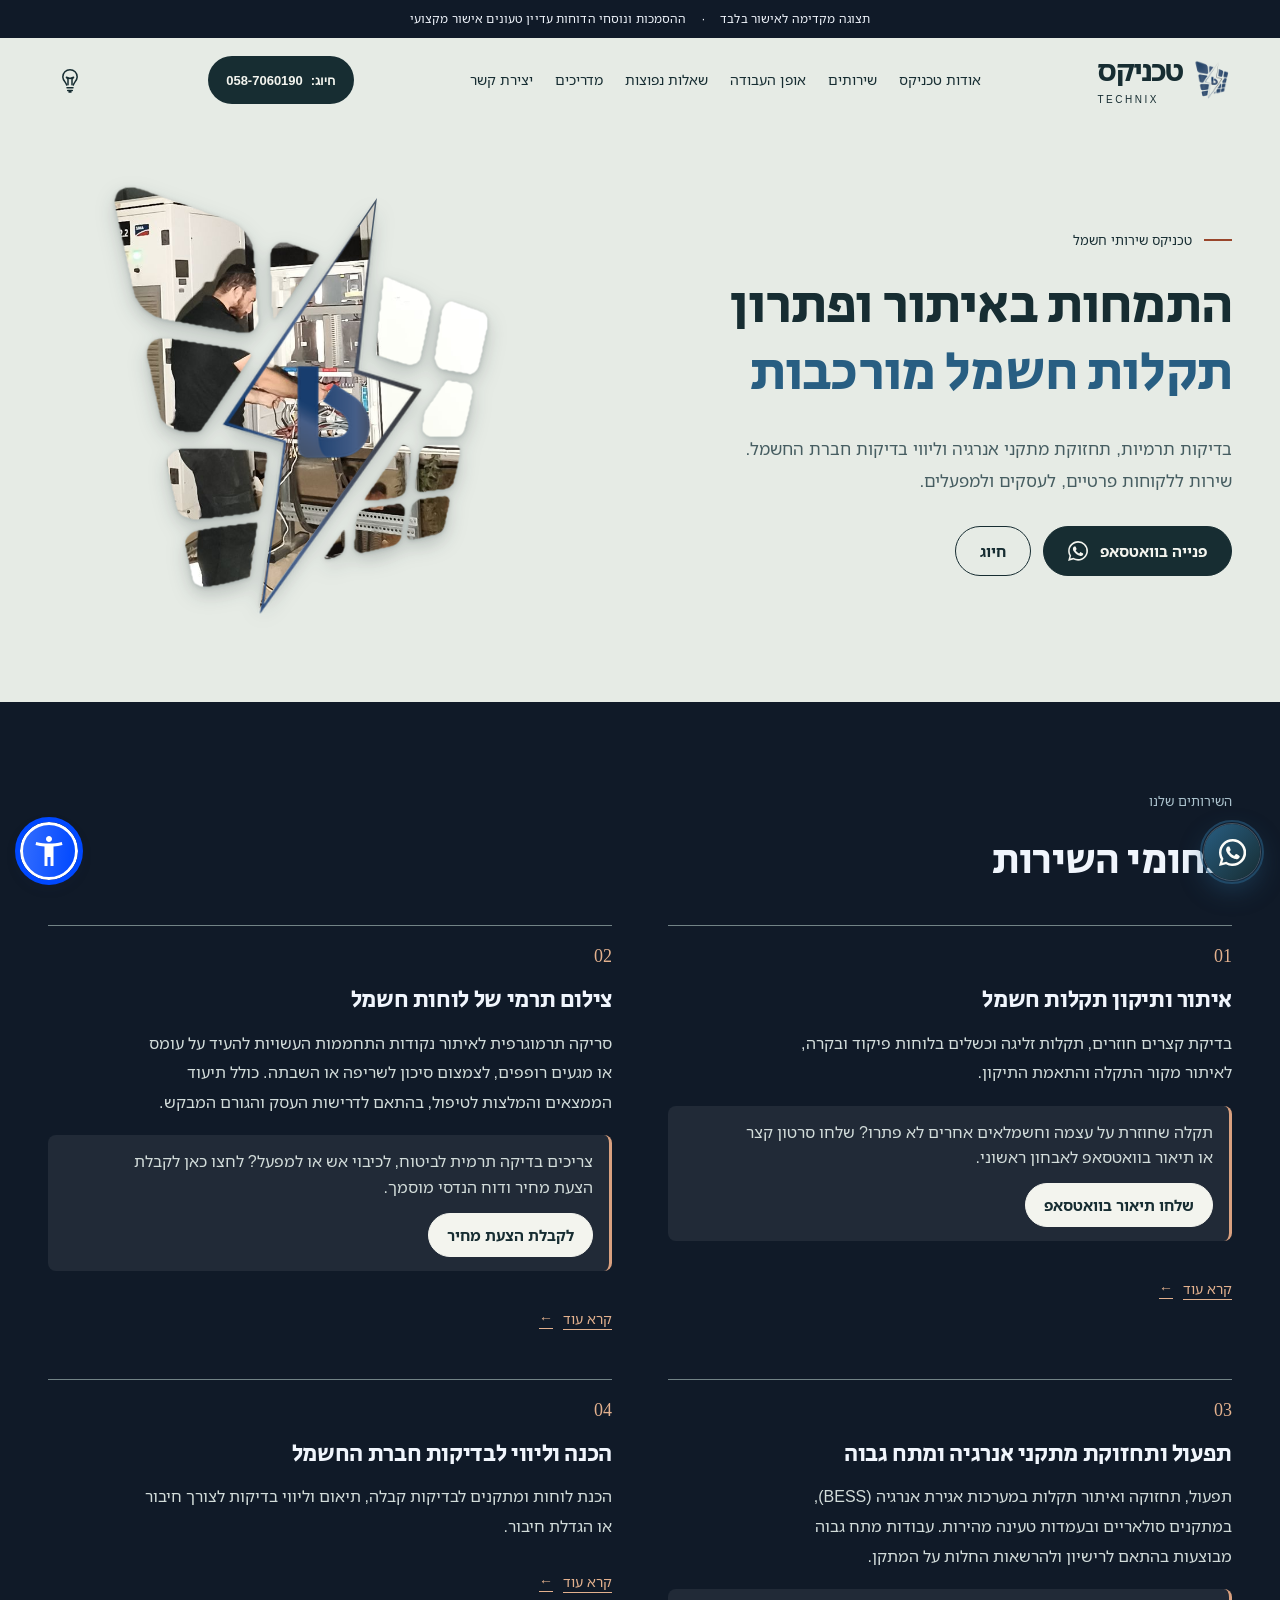
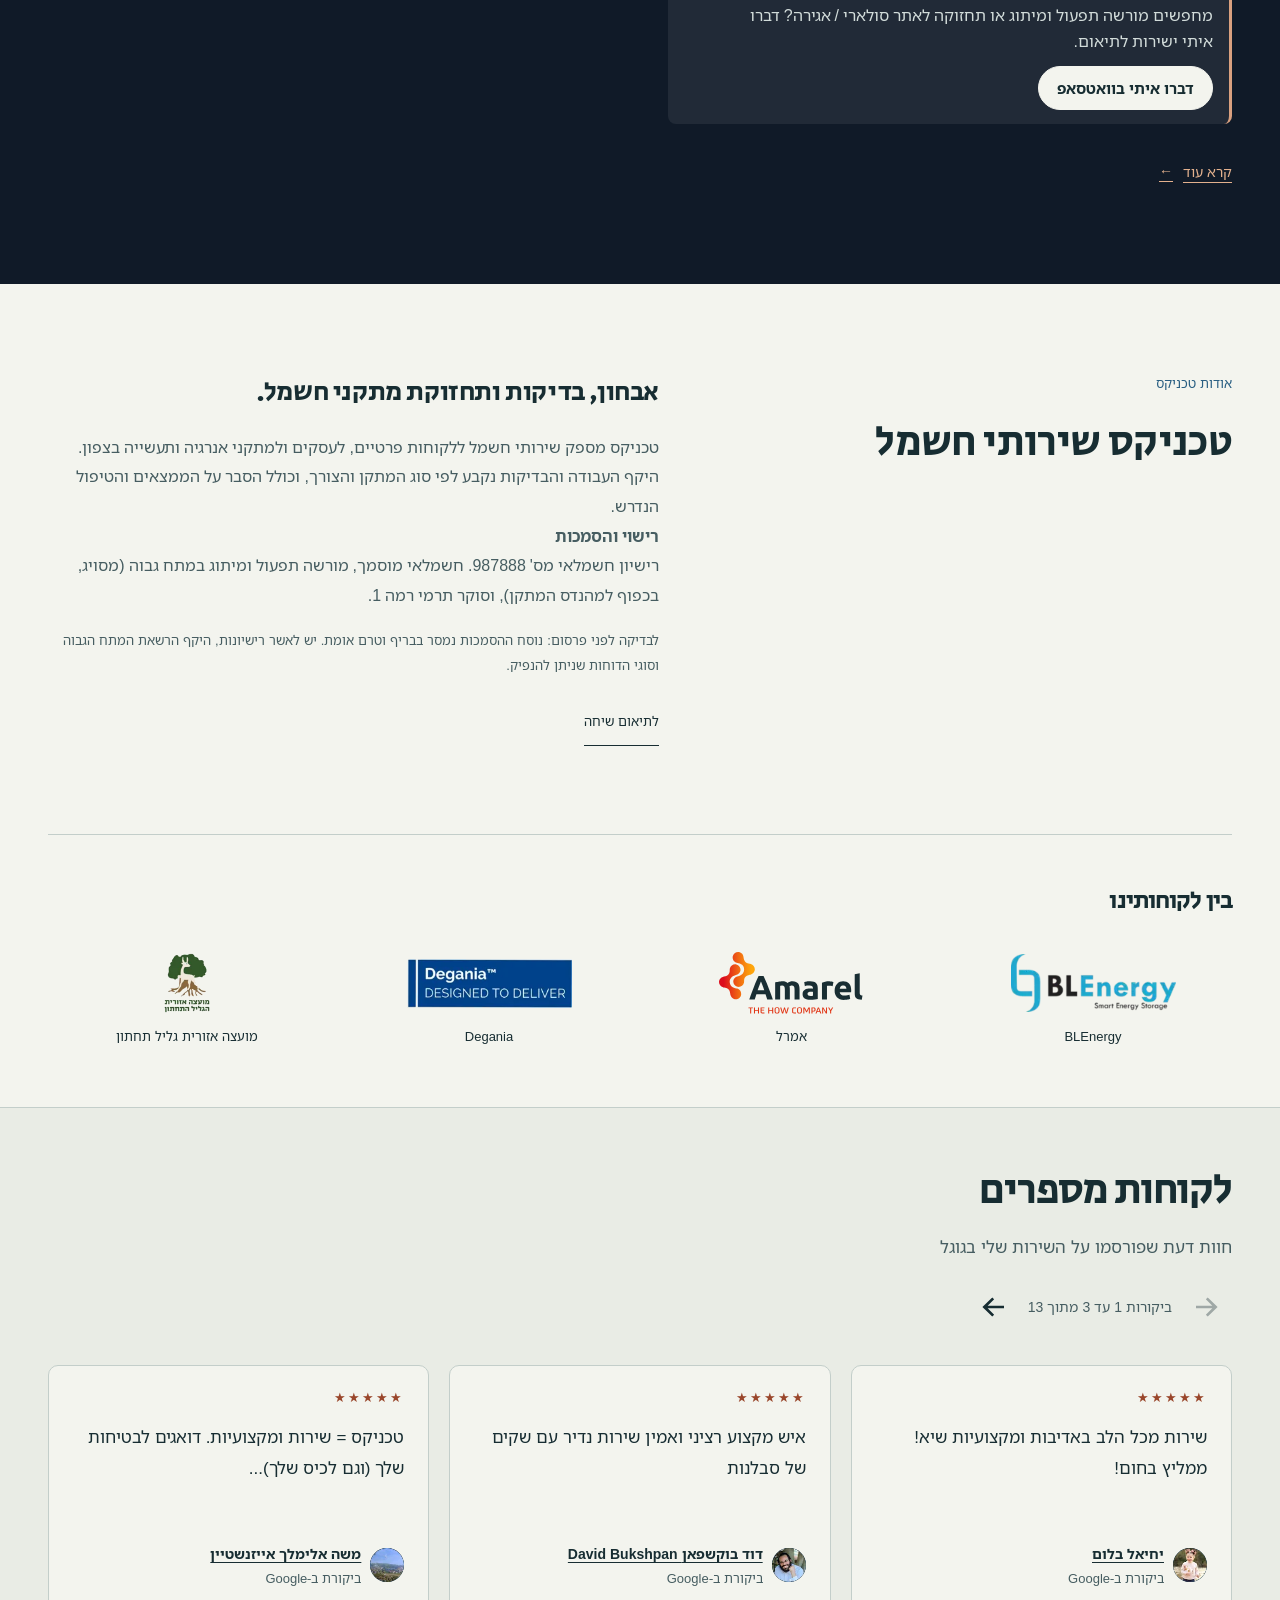
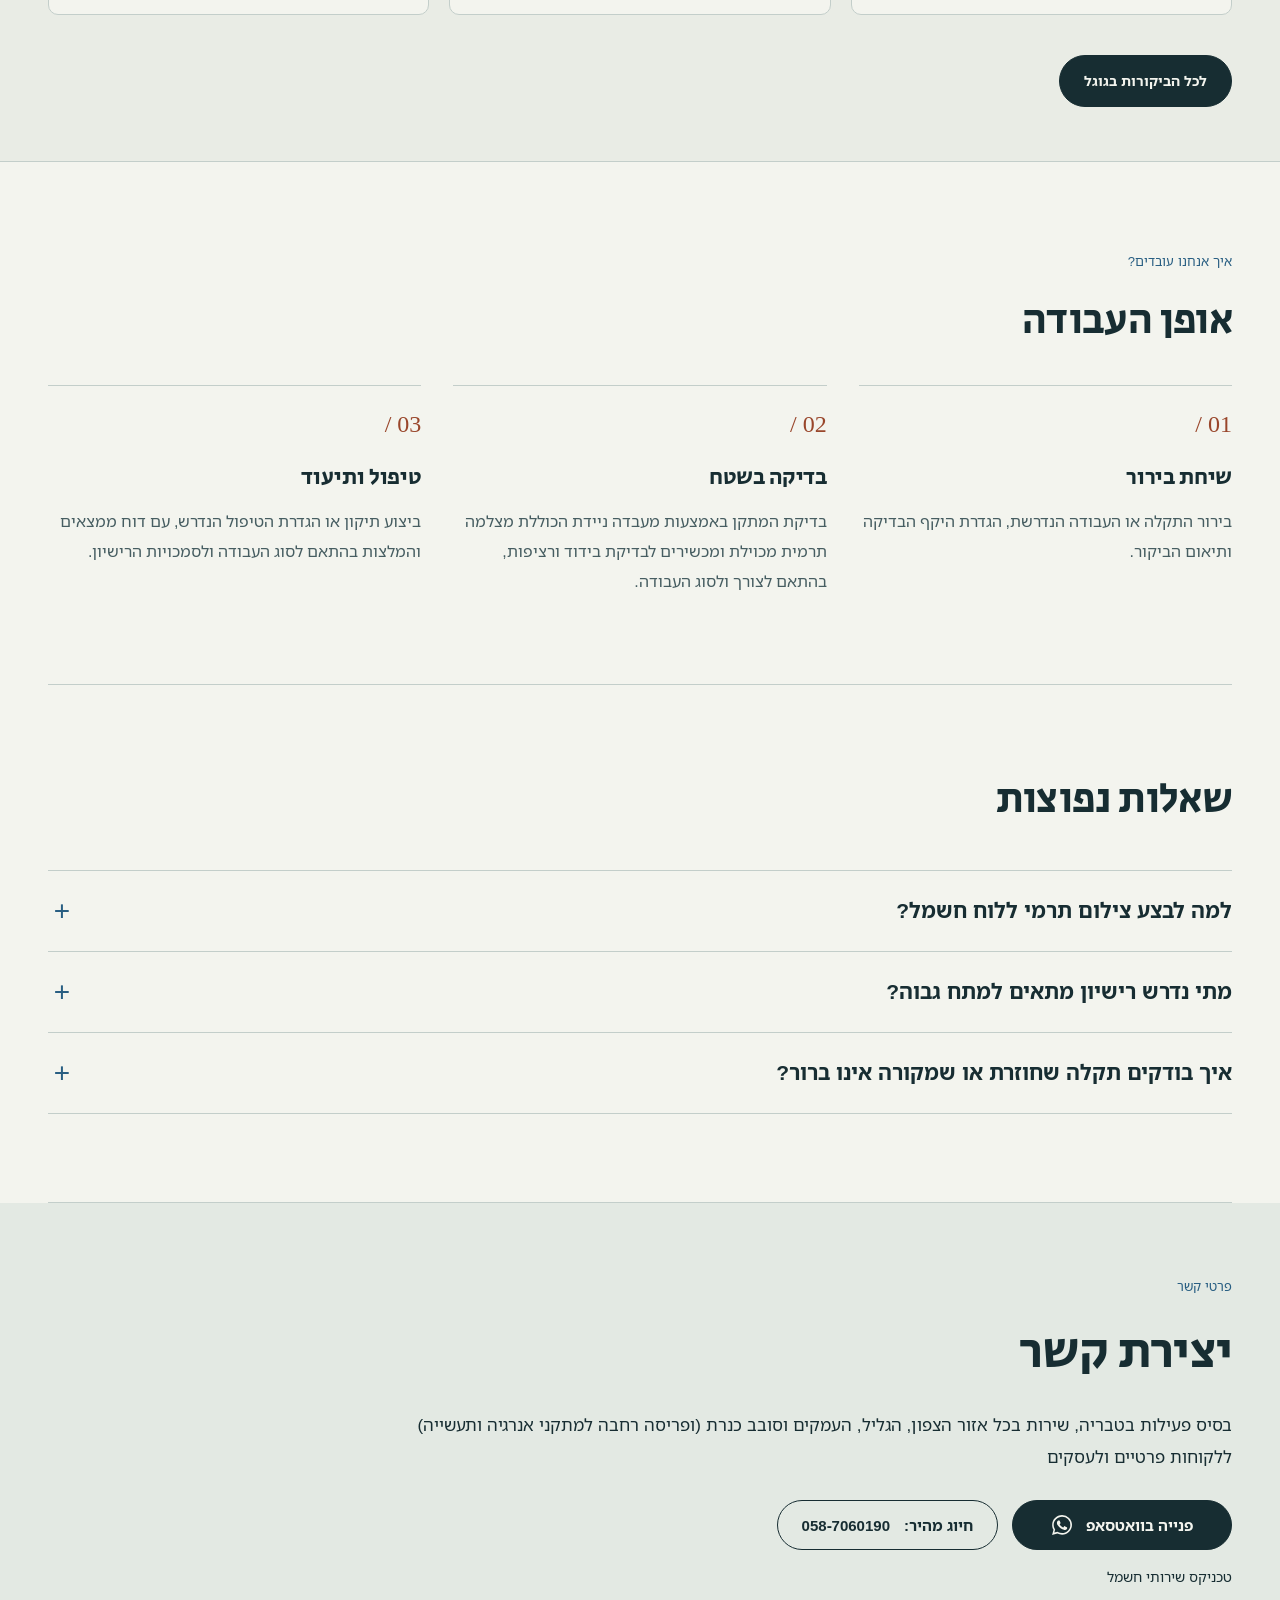
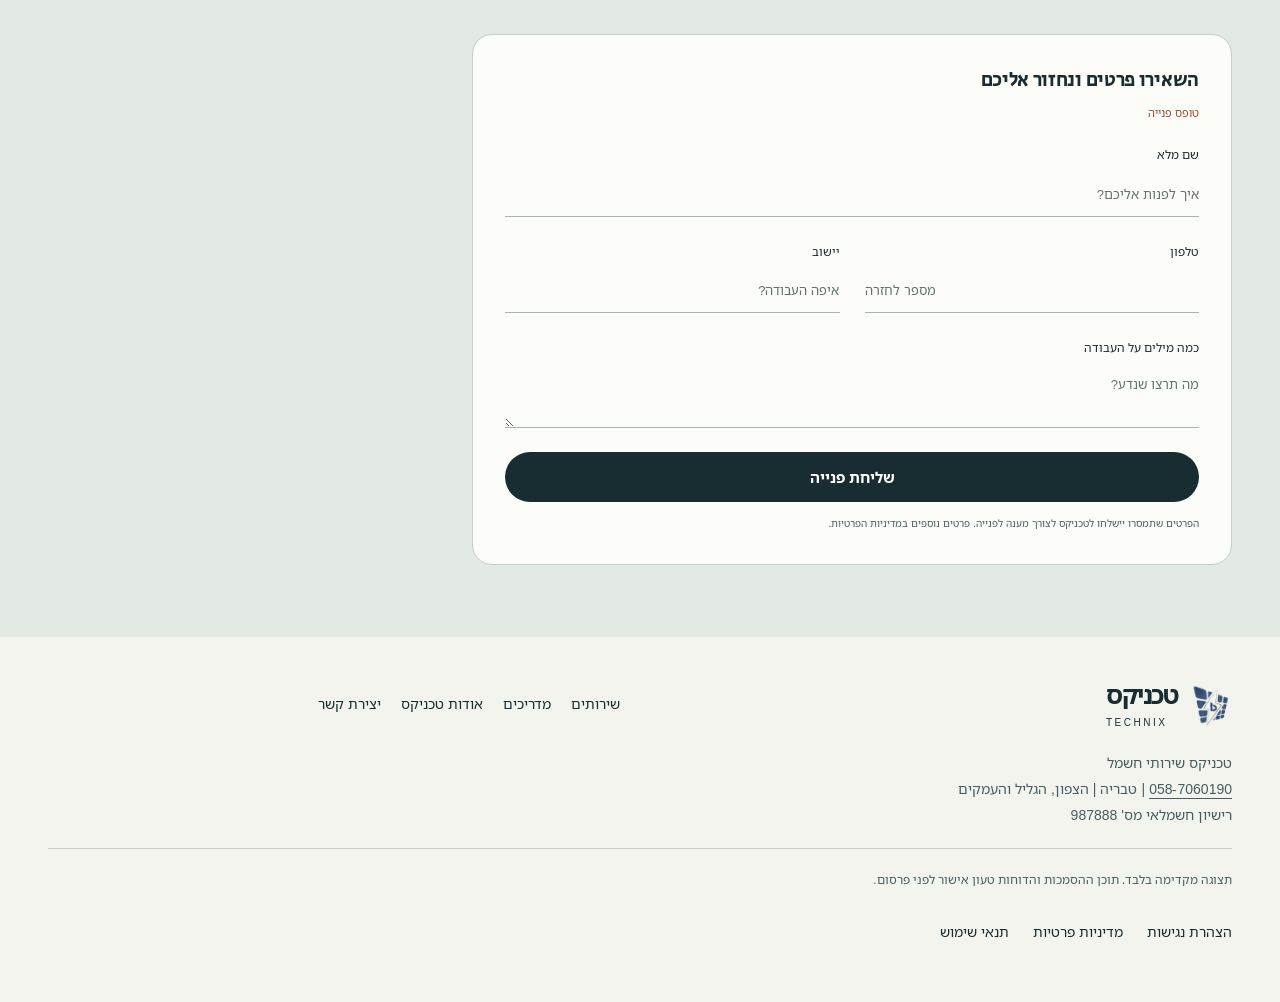
==== commit 8bb1bf8e: "Credential wording: level 1 thermal surveyor, high voltage subject to facility engineer, Kinneret ar" ====
--- a/index.html
+++ b/index.html
@@ -250,7 +250,7 @@
 <section aria-labelledby="services-title" class="audience" id="services"><div class="wrap services-inner"><p class="eyebrow">השירותים שלנו</p><h2 id="services-title">תחומי השירות</h2><div class="services-grid"><article><span class="service-number" aria-hidden="true">01</span><h3>איתור ותיקון תקלות חשמל</h3><p>בדיקת קצרים חוזרים, תקלות זליגה וכשלים בלוחות פיקוד ובקרה, לאיתור מקור התקלה והתאמת התיקון.</p><div class="service-cta"><p>תקלה שחוזרת על עצמה וחשמלאים אחרים לא פתרו? שלחו סרטון קצר או תיאור בוואטסאפ לאבחון ראשוני.</p><a class="button service-cta-button" href="https://wa.me/972587060190?text=%D7%A9%D7%9C%D7%95%D7%9D+%D7%99%D7%A9%D7%A8%D7%90%D7%9C%2C+%D7%94%D7%92%D7%A2%D7%AA%D7%99+%D7%9E%D7%94%D7%90%D7%AA%D7%A8.+%D7%90%D7%A9%D7%9E%D7%97+%D7%9C%D7%94%D7%AA%D7%99%D7%99%D7%A2%D7%A5+%D7%9C%D7%92%D7%91%D7%99+%D7%AA%D7%A7%D7%9C%D7%94+%D7%91%D7%97%D7%A9%D7%9E%D7%9C" rel="noopener">שלחו תיאור בוואטסאפ</a></div><a class="service-article-link" href="/electrical-fault-diagnosis" aria-label="קרא עוד: איתור תקלות חשמל">קרא עוד</a></article><article><span class="service-number" aria-hidden="true">02</span><h3>צילום תרמי של לוחות חשמל</h3><p>סריקה תרמוגרפית לאיתור נקודות התחממות העשויות להעיד על עומס או מגעים רופפים, לצמצום סיכון לשריפה או השבתה. כולל תיעוד הממצאים והמלצות לטיפול, בהתאם לדרישות העסק והגורם המבקש.</p><div class="service-cta"><p>צריכים בדיקה תרמית לביטוח, לכיבוי אש או למפעל? לחצו כאן לקבלת הצעת מחיר ודוח הנדסי מוסמך.</p><a class="button service-cta-button" href="https://wa.me/972587060190?text=%D7%A9%D7%9C%D7%95%D7%9D+%D7%99%D7%A9%D7%A8%D7%90%D7%9C%2C+%D7%94%D7%92%D7%A2%D7%AA%D7%99+%D7%9E%D7%94%D7%90%D7%AA%D7%A8.+%D7%90%D7%A9%D7%9E%D7%97+%D7%9C%D7%94%D7%AA%D7%99%D7%99%D7%A2%D7%A5+%D7%9C%D7%92%D7%91%D7%99+%D7%A6%D7%99%D7%9C%D7%95%D7%9D+%D7%AA%D7%A8%D7%9E%D7%99" rel="noopener">לקבלת הצעת מחיר</a></div><a class="service-article-link" href="/electrical-panel-thermography" aria-label="קרא עוד: צילום תרמי ללוחות חשמל">קרא עוד</a></article><article><span class="service-number" aria-hidden="true">03</span><h3>תפעול ותחזוקת מתקני אנרגיה ומתח גבוה</h3><p>תפעול, תחזוקה ואיתור תקלות במערכות אגירת אנרגיה (BESS), במתקנים סולאריים ובעמדות טעינה מהירות. עבודות מתח גבוה מבוצעות בהתאם לרישיון ולהרשאות החלות על המתקן.</p><div class="service-cta"><p>מחפשים מורשה תפעול ומיתוג או תחזוקה לאתר סולארי / אגירה? דברו איתי ישירות לתיאום.</p><a class="button service-cta-button" href="https://wa.me/972587060190?text=%D7%A9%D7%9C%D7%95%D7%9D+%D7%99%D7%A9%D7%A8%D7%90%D7%9C%2C+%D7%94%D7%92%D7%A2%D7%AA%D7%99+%D7%9E%D7%94%D7%90%D7%AA%D7%A8.+%D7%90%D7%A9%D7%9E%D7%97+%D7%9C%D7%94%D7%AA%D7%99%D7%99%D7%A2%D7%A5+%D7%9C%D7%92%D7%91%D7%99+%D7%AA%D7%A4%D7%A2%D7%95%D7%9C+%D7%90%D7%95+%D7%AA%D7%97%D7%96%D7%95%D7%A7%D7%94+%D7%A9%D7%9C+%D7%9E%D7%AA%D7%A7%D7%9F+%D7%90%D7%A0%D7%A8%D7%92%D7%99%D7%94" rel="noopener">דברו איתי בוואטסאפ</a></div><a class="service-article-link" href="/energy-site-maintenance" aria-label="קרא עוד: תחזוקת מתקני אנרגיה">קרא עוד</a></article><article><span class="service-number" aria-hidden="true">04</span><h3>הכנה וליווי לבדיקות חברת החשמל</h3><p>הכנת לוחות ומתקנים לבדיקות קבלה, תיאום וליווי בדיקות לצורך חיבור או הגדלת חיבור.</p><a class="service-article-link" href="/utility-inspection-preparation" aria-label="קרא עוד: הכנה לבדיקת חברת החשמל">קרא עוד</a></article></div></div></section>
 <section aria-labelledby="about-title" class="about wrap section-space" id="about">
 <div class="section-heading"><p class="eyebrow">אודות טכניקס</p><h2 id="about-title">טכניקס שירותי חשמל</h2></div>
-<div class="about-copy"><p class="lead">אבחון, בדיקות ותחזוקת מתקני חשמל.</p><p>טכניקס מספק שירותי חשמל ללקוחות פרטיים, לעסקים ולמתקני אנרגיה ותעשייה בצפון. היקף העבודה והבדיקות נקבע לפי סוג המתקן והצורך, וכולל הסבר על הממצאים והטיפול הנדרש.</p><p class="qualifications"><strong>רישוי והסמכות</strong><br>רישיון חשמלאי מס' 987888. חשמלאי מוסמך, מורשה תפעול ומיתוג במתח גבוה (מסויג), והסמכה בבדיקות תרמוגרפיה.</p><p class="draft-note">לבדיקה לפני פרסום: נוסח ההסמכות נמסר בבריף וטרם אומת. יש לאשר רישיונות, היקף הרשאת המתח הגבוה וסוגי הדוחות שניתן להנפיק.</p><a class="text-link" href="#contact">לתיאום שיחה</a></div>
+<div class="about-copy"><p class="lead">אבחון, בדיקות ותחזוקת מתקני חשמל.</p><p>טכניקס מספק שירותי חשמל ללקוחות פרטיים, לעסקים ולמתקני אנרגיה ותעשייה בצפון. היקף העבודה והבדיקות נקבע לפי סוג המתקן והצורך, וכולל הסבר על הממצאים והטיפול הנדרש.</p><p class="qualifications"><strong>רישוי והסמכות</strong><br>רישיון חשמלאי מס' 987888. חשמלאי מוסמך, מורשה תפעול ומיתוג במתח גבוה (מסויג, בכפוף למהנדס המתקן), וסוקר תרמי רמה 1.</p><p class="draft-note">לבדיקה לפני פרסום: נוסח ההסמכות נמסר בבריף וטרם אומת. יש לאשר רישיונות, היקף הרשאת המתח הגבוה וסוגי הדוחות שניתן להנפיק.</p><a class="text-link" href="#contact">לתיאום שיחה</a></div>
 </section><section class="clients wrap" id="clients" aria-labelledby="clients-title"><h2 id="clients-title">בין לקוחותינו</h2><div class="client-grid"><a class="client-card" href="https://www.blenergy.co.il/he/" target="_blank" rel="noopener noreferrer"><img alt="BLEnergy" src="[data-uri]" width="220" height="100" loading="lazy"/><span>BLEnergy</span></a><a class="client-card" href="https://www.amarel.net/" target="_blank" rel="noopener noreferrer"><img alt="אמרל" src="[data-uri]" width="220" height="100" loading="lazy"/><span>אמרל</span></a><a class="client-card" href="https://qmd.net/product/degania-products/" target="_blank" rel="noopener noreferrer"><img alt="Degania" src="[data-uri]" width="220" height="100" loading="lazy"/><span>Degania</span></a><a class="client-card" href="https://www.glt.org.il/" target="_blank" rel="noopener noreferrer"><img alt="מועצה אזורית גליל תחתון" src="[data-uri]" width="220" height="100" loading="lazy"/><span>מועצה אזורית גליל תחתון</span></a></div></section>
 <section aria-labelledby="reviews-title" class="reviews section-space" id="reviews">
 <div class="wrap"><div class="reviews-heading"><div><p class="eyebrow">ביקורות לקוחות</p><h2 id="reviews-title">לקוחות מספרים</h2><p class="reviews-caption">חוות דעת שפורסמו על השירות שלי בגוגל</p></div></div></div>
@@ -258,7 +258,7 @@
 <section aria-labelledby="process-title" class="wrap section-space process" id="process"><div class="section-heading"><p class="eyebrow">איך אנחנו עובדים?</p><h2 id="process-title">אופן העבודה</h2></div><ol class="process-grid"><li><span aria-hidden="true">01 /</span><h3>שיחת בירור</h3><p>בירור התקלה או העבודה הנדרשת, הגדרת היקף הבדיקה ותיאום הביקור.</p></li><li><span aria-hidden="true">02 /</span><h3>בדיקה בשטח</h3><p>בדיקת המתקן באמצעות מעבדה ניידת הכוללת מצלמה תרמית מכוילת ומכשירים לבדיקת בידוד ורציפות, בהתאם לצורך ולסוג העבודה.</p></li><li><span aria-hidden="true">03 /</span><h3>טיפול ותיעוד</h3><p>ביצוע תיקון או הגדרת הטיפול הנדרש, עם דוח ממצאים והמלצות בהתאם לסוג העבודה ולסמכויות הרישיון.</p></li></ol></section>
 <section aria-labelledby="faq-title" class="wrap section-space faq" id="faq"><div class="section-heading"><p class="eyebrow">שאלות נפוצות</p><h2 id="faq-title">שאלות נפוצות</h2></div><div class="faq-list"><details><summary>למה לבצע צילום תרמי ללוח חשמל?<span aria-hidden="true" class="faq-icon">+</span></summary><p>צילום תרמי מסייע לאתר נקודות התחממות העלולות להעיד על עומס או מגעים רופפים, לפני שהמצב מחמיר. הצורך בבדיקה ותדירותה תלויים בסוג המתקן, בדרישות רשות הכבאות ובתנאי פוליסת הביטוח. אין להניח שקיימת חובה שנתית אחידה לכל עסק.</p></details><details><summary>מתי נדרש רישיון מתאים למתח גבוה?<span aria-hidden="true" class="faq-icon">+</span></summary><p>בעבודות ותפעול של מתקני מתח גבוה נדרש רישיון מתאים לפעולה ולמתקן. רישיון מסויג כפוף לתנאיו, להיקף ההרשאה ולפיקוח הנדרש. קיומה של מערכת אגירת אנרגיה כשלעצמו אינו קובע שכל המערכת היא במתח גבוה.</p></details><details><summary>איך בודקים תקלה שחוזרת או שמקורה אינו ברור?<span aria-hidden="true" class="faq-icon">+</span></summary><p>לפי סוג התקלה מבוצעות מדידות ובדיקות בידוד ורציפות, ובמידת הצורך נעזרים בגלאי תוואי ותשתיות. המטרה היא לזהות את מקור הכשל ולהתאים את התיקון לממצאים.</p></details></div></section>
 <section aria-labelledby="contact-title" class="contact" id="contact"><div class="wrap contact-inner">
-<div class="contact-title"><p class="eyebrow">פרטי קשר</p><h2 id="contact-title">יצירת קשר</h2><p>בסיס פעילות בטבריה, שירות בכל אזור הצפון, הגליל והעמקים (ופריסה רחבה למתקני אנרגיה ותעשייה)<br/>ללקוחות פרטיים ולעסקים</p><div class="contact-actions"><a class="button button-dark" href="https://wa.me/972587060190?text=%D7%A9%D7%9C%D7%95%D7%9D+%D7%99%D7%A9%D7%A8%D7%90%D7%9C%2C+%D7%94%D7%92%D7%A2%D7%AA%D7%99+%D7%9E%D7%94%D7%90%D7%AA%D7%A8.+%D7%90%D7%A9%D7%9E%D7%97+%D7%9C%D7%94%D7%AA%D7%99%D7%99%D7%A2%D7%A5+%D7%9C%D7%92%D7%91%D7%99+">פנייה בוואטסאפ <svg class="wa-mark" aria-hidden="true" focusable="false" viewBox="0 0 24 24" width="20" height="20"><path fill="currentColor" d="M20.5 3.5A11.8 11.8 0 0 0 12.1 0C5.5 0 .2 5.3.2 11.9c0 2.1.5 4.1 1.6 5.9L.1 24l6.4-1.7c1.7.9 3.6 1.4 5.6 1.4 6.6 0 11.9-5.3 11.9-11.9 0-3.2-1.2-6.1-3.5-8.3ZM12.1 21.7c-1.8 0-3.6-.5-5.1-1.4l-.4-.2-3.8 1 1-3.7-.3-.4A9.8 9.8 0 0 1 2 11.9C2 6.4 6.5 2 12.1 2a9.8 9.8 0 0 1 7 2.9 9.8 9.8 0 0 1 2.9 7c0 5.4-4.5 9.8-9.9 9.8Zm5.4-7.3c-.3-.1-1.8-.9-2.1-1-.3-.1-.5-.1-.7.2-.2.3-.8 1-.9 1.2-.2.2-.3.2-.6.1-1.7-.8-2.8-1.5-3.9-3.4-.3-.5.3-.4.9-1.6.1-.2 0-.4 0-.6l-1-2.3c-.2-.6-.5-.5-.7-.5h-.6c-.2 0-.6.1-.9.4-.3.3-1.1 1.1-1.1 2.6s1.1 2.9 1.3 3.1c.1.2 2.1 3.3 5.2 4.6 1.9.8 2.6.9 3.6.8.6-.1 1.8-.7 2-1.4.3-.7.3-1.3.2-1.4-.1-.2-.3-.3-.6-.4Z"/></svg></a><a class="button button-outline" href="tel:+972587060190">חיוג מהיר: <bdi>058-7060190</bdi></a><p>טכניקס שירותי חשמל</p></div></div>
+<div class="contact-title"><p class="eyebrow">פרטי קשר</p><h2 id="contact-title">יצירת קשר</h2><p>בסיס פעילות בטבריה, שירות בכל אזור הצפון, הגליל, העמקים וסובב כנרת (ופריסה רחבה למתקני אנרגיה ותעשייה)<br/>ללקוחות פרטיים ולעסקים</p><div class="contact-actions"><a class="button button-dark" href="https://wa.me/972587060190?text=%D7%A9%D7%9C%D7%95%D7%9D+%D7%99%D7%A9%D7%A8%D7%90%D7%9C%2C+%D7%94%D7%92%D7%A2%D7%AA%D7%99+%D7%9E%D7%94%D7%90%D7%AA%D7%A8.+%D7%90%D7%A9%D7%9E%D7%97+%D7%9C%D7%94%D7%AA%D7%99%D7%99%D7%A2%D7%A5+%D7%9C%D7%92%D7%91%D7%99+">פנייה בוואטסאפ <svg class="wa-mark" aria-hidden="true" focusable="false" viewBox="0 0 24 24" width="20" height="20"><path fill="currentColor" d="M20.5 3.5A11.8 11.8 0 0 0 12.1 0C5.5 0 .2 5.3.2 11.9c0 2.1.5 4.1 1.6 5.9L.1 24l6.4-1.7c1.7.9 3.6 1.4 5.6 1.4 6.6 0 11.9-5.3 11.9-11.9 0-3.2-1.2-6.1-3.5-8.3ZM12.1 21.7c-1.8 0-3.6-.5-5.1-1.4l-.4-.2-3.8 1 1-3.7-.3-.4A9.8 9.8 0 0 1 2 11.9C2 6.4 6.5 2 12.1 2a9.8 9.8 0 0 1 7 2.9 9.8 9.8 0 0 1 2.9 7c0 5.4-4.5 9.8-9.9 9.8Zm5.4-7.3c-.3-.1-1.8-.9-2.1-1-.3-.1-.5-.1-.7.2-.2.3-.8 1-.9 1.2-.2.2-.3.2-.6.1-1.7-.8-2.8-1.5-3.9-3.4-.3-.5.3-.4.9-1.6.1-.2 0-.4 0-.6l-1-2.3c-.2-.6-.5-.5-.7-.5h-.6c-.2 0-.6.1-.9.4-.3.3-1.1 1.1-1.1 2.6s1.1 2.9 1.3 3.1c.1.2 2.1 3.3 5.2 4.6 1.9.8 2.6.9 3.6.8.6-.1 1.8-.7 2-1.4.3-.7.3-1.3.2-1.4-.1-.2-.3-.3-.6-.4Z"/></svg></a><a class="button button-outline" href="tel:+972587060190">חיוג מהיר: <bdi>058-7060190</bdi></a><p>טכניקס שירותי חשמל</p></div></div>
 
 
 <form id="contact-form" novalidate="" aria-describedby="form-privacy">
--- a/design-polish.css
+++ b/design-polish.css
@@ -254,7 +254,10 @@
 }
 @media (prefers-reduced-motion:reduce){.tx-fab-main::after{animation:none}.tx-fab-opt{transition:none}}
 @media print{.tx-fab{display:none!important}}
-#contact-form{background:var(--paper);margin-top:0}
+#contact-form{margin-top:44px;padding:32px;background:#fcfcf8;border:1px solid var(--rule);border-radius:20px;max-width:760px}
+#contact-form fieldset{margin-top:18px}
+@media(max-width:640px){#contact-form{padding:22px 18px}.form-row{grid-template-columns:1fr;gap:0}}
+html[data-tx-theme=dark] #contact-form{background:transparent}
 #contact-form .button{background:var(--ink);color:#fff;cursor:pointer}
 #contact-form .button[disabled]{opacity:.6;cursor:progress}
 #contact-form input:focus-visible,#contact-form textarea:focus-visible{outline:2px solid var(--blue);outline-offset:2px}
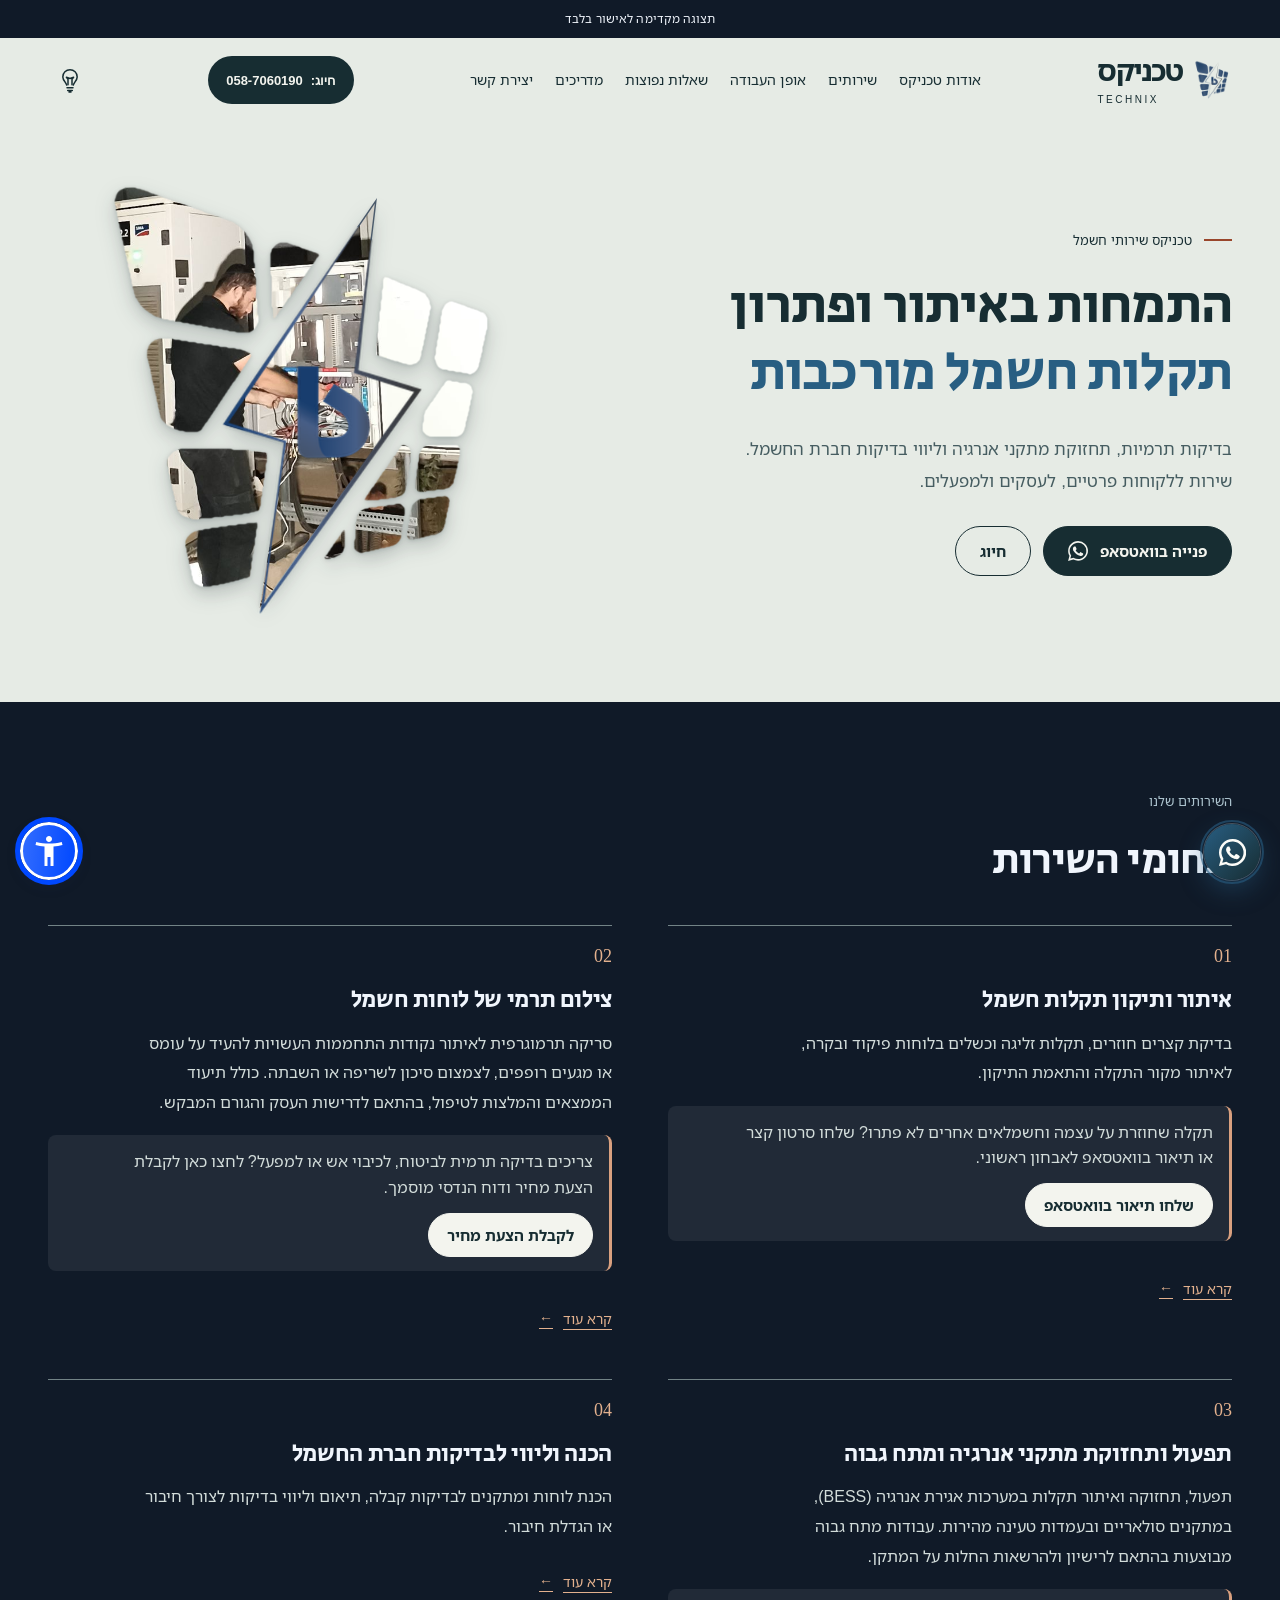
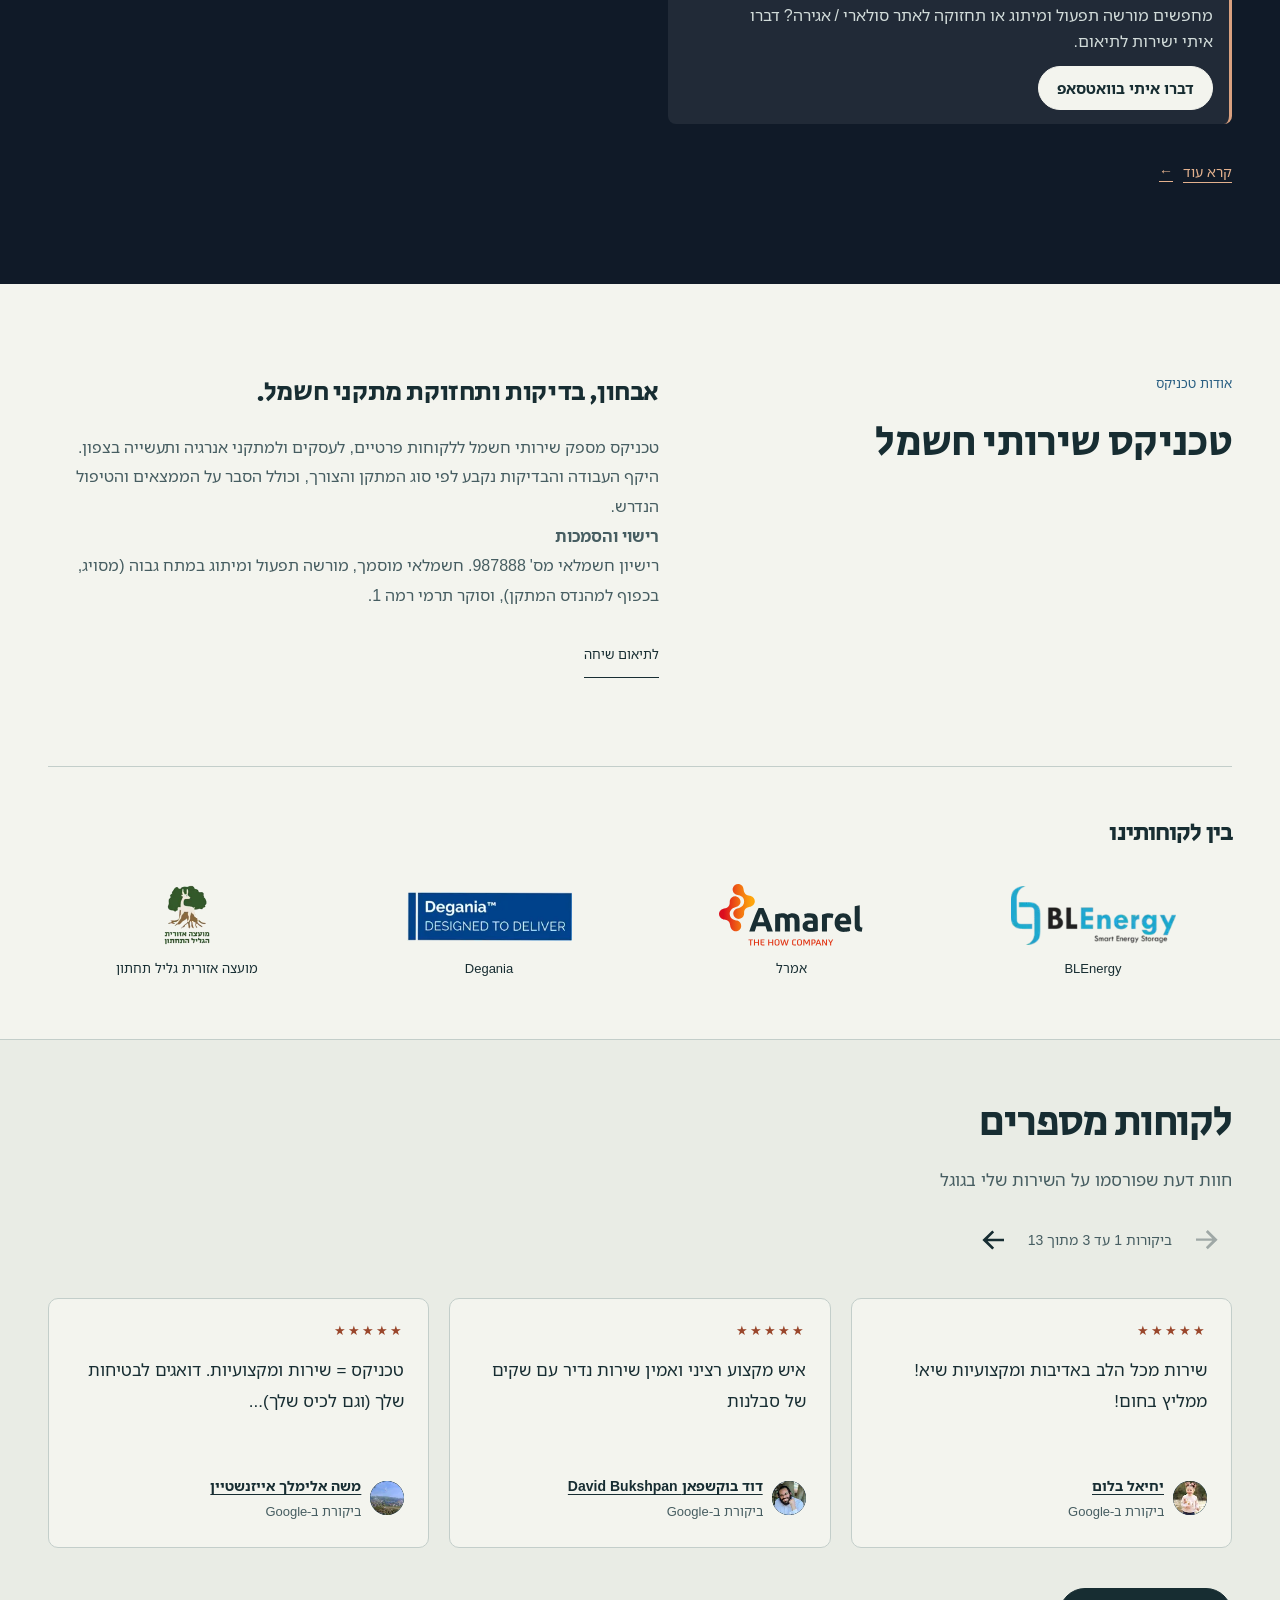
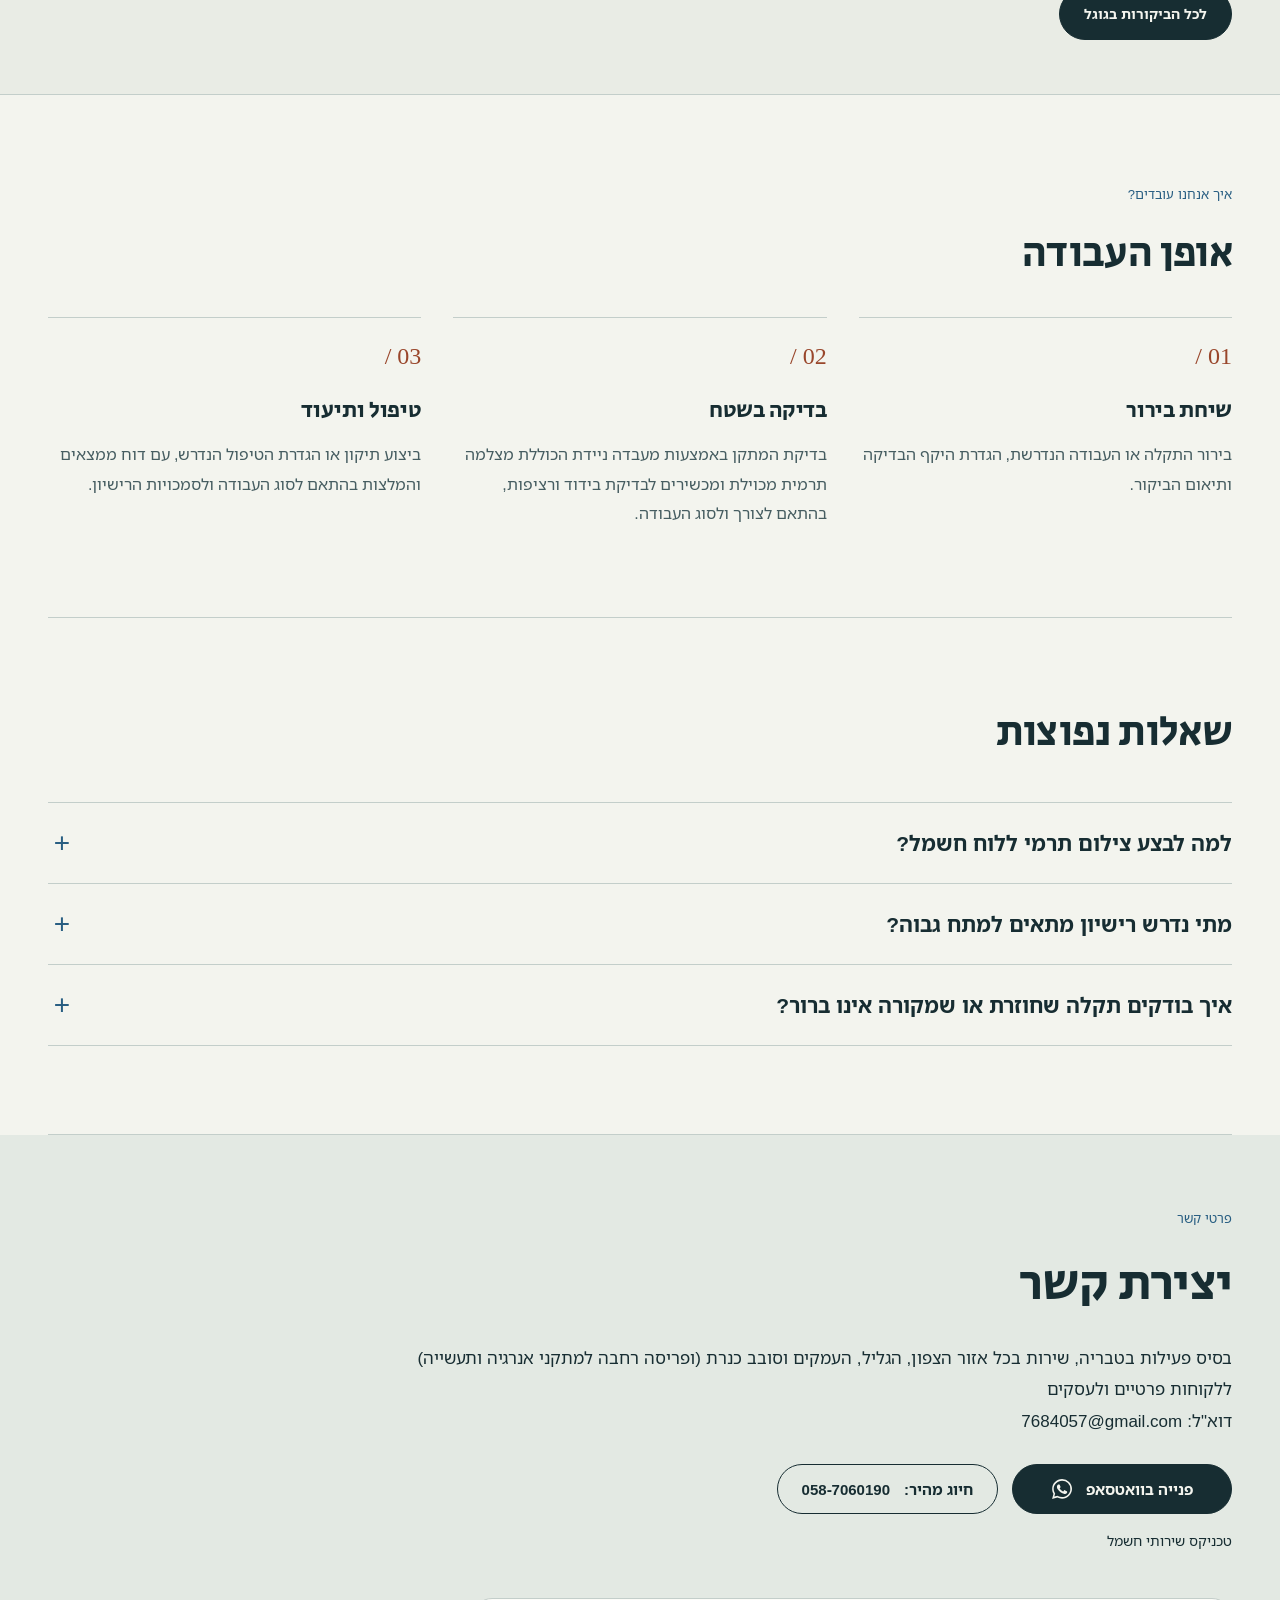
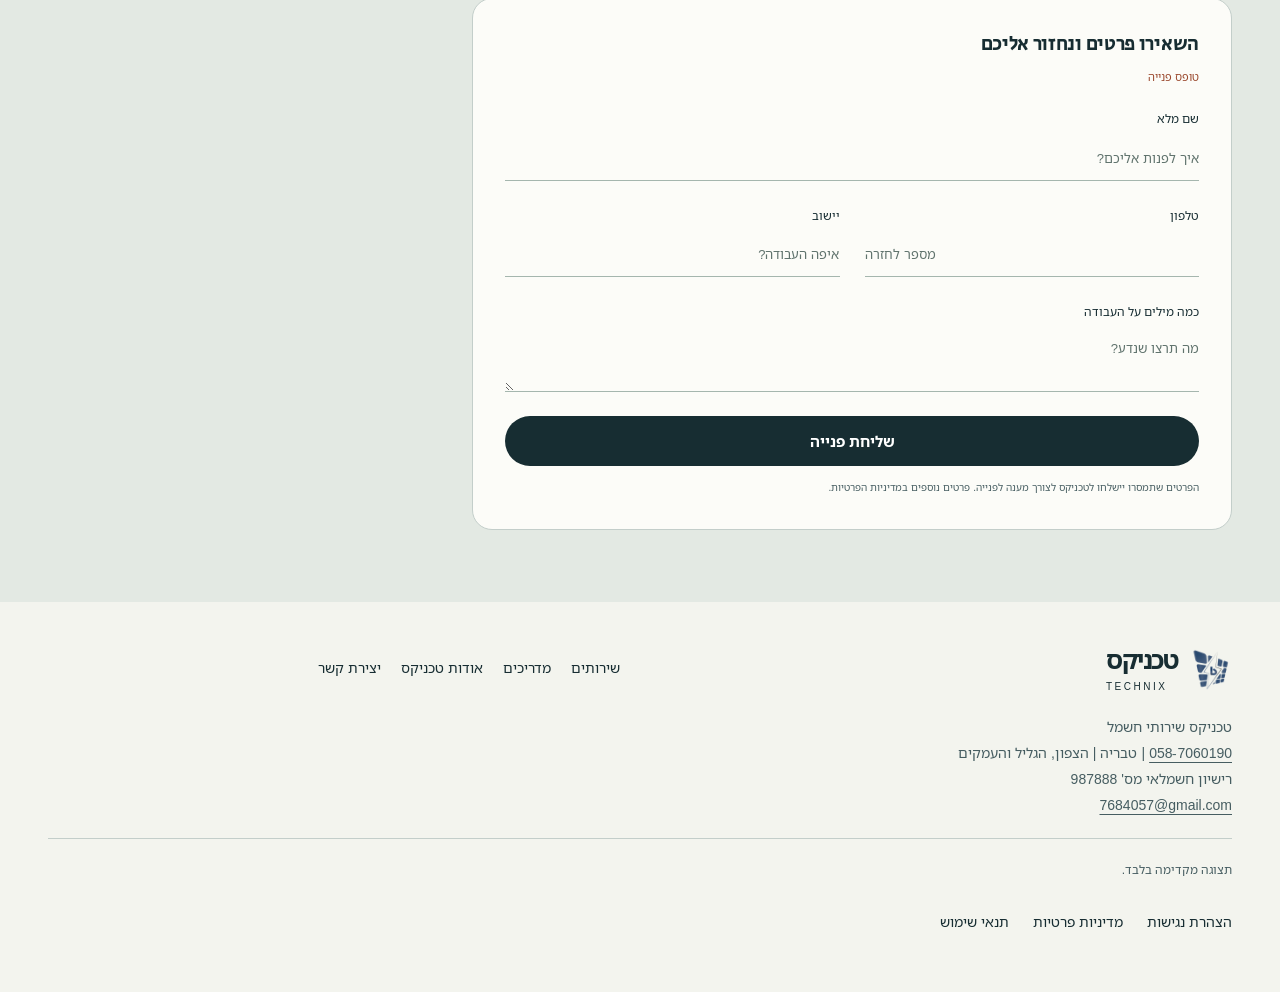
==== commit a19e18e7: "Remove credential review notes, add business email: index" ====
--- a/index.html
+++ b/index.html
@@ -234,7 +234,7 @@
 </head>
 <body class="tx-home">
 <a class="skip-link" href="#main">דילוג לתוכן</a>
-<div aria-label="הערת תצוגה מקדימה" class="review-bar" role="region">תצוגה מקדימה לאישור בלבד <span aria-hidden="true">·</span> ההסמכות ונוסחי הדוחות עדיין טעונים אישור מקצועי</div>
+<div aria-label="הערת תצוגה מקדימה" class="review-bar" role="region">תצוגה מקדימה לאישור בלבד</div>
 <header class="site-header wrap"><a class="brand" href="#home" title="לראש הדף">
 <img alt="" height="42" src="[data-uri]" width="42"/>
 <span><strong>טכניקס</strong><small dir="ltr" lang="en">TECHNIX</small></span>
@@ -250,7 +250,7 @@
 <section aria-labelledby="services-title" class="audience" id="services"><div class="wrap services-inner"><p class="eyebrow">השירותים שלנו</p><h2 id="services-title">תחומי השירות</h2><div class="services-grid"><article><span class="service-number" aria-hidden="true">01</span><h3>איתור ותיקון תקלות חשמל</h3><p>בדיקת קצרים חוזרים, תקלות זליגה וכשלים בלוחות פיקוד ובקרה, לאיתור מקור התקלה והתאמת התיקון.</p><div class="service-cta"><p>תקלה שחוזרת על עצמה וחשמלאים אחרים לא פתרו? שלחו סרטון קצר או תיאור בוואטסאפ לאבחון ראשוני.</p><a class="button service-cta-button" href="https://wa.me/972587060190?text=%D7%A9%D7%9C%D7%95%D7%9D+%D7%99%D7%A9%D7%A8%D7%90%D7%9C%2C+%D7%94%D7%92%D7%A2%D7%AA%D7%99+%D7%9E%D7%94%D7%90%D7%AA%D7%A8.+%D7%90%D7%A9%D7%9E%D7%97+%D7%9C%D7%94%D7%AA%D7%99%D7%99%D7%A2%D7%A5+%D7%9C%D7%92%D7%91%D7%99+%D7%AA%D7%A7%D7%9C%D7%94+%D7%91%D7%97%D7%A9%D7%9E%D7%9C" rel="noopener">שלחו תיאור בוואטסאפ</a></div><a class="service-article-link" href="/electrical-fault-diagnosis" aria-label="קרא עוד: איתור תקלות חשמל">קרא עוד</a></article><article><span class="service-number" aria-hidden="true">02</span><h3>צילום תרמי של לוחות חשמל</h3><p>סריקה תרמוגרפית לאיתור נקודות התחממות העשויות להעיד על עומס או מגעים רופפים, לצמצום סיכון לשריפה או השבתה. כולל תיעוד הממצאים והמלצות לטיפול, בהתאם לדרישות העסק והגורם המבקש.</p><div class="service-cta"><p>צריכים בדיקה תרמית לביטוח, לכיבוי אש או למפעל? לחצו כאן לקבלת הצעת מחיר ודוח הנדסי מוסמך.</p><a class="button service-cta-button" href="https://wa.me/972587060190?text=%D7%A9%D7%9C%D7%95%D7%9D+%D7%99%D7%A9%D7%A8%D7%90%D7%9C%2C+%D7%94%D7%92%D7%A2%D7%AA%D7%99+%D7%9E%D7%94%D7%90%D7%AA%D7%A8.+%D7%90%D7%A9%D7%9E%D7%97+%D7%9C%D7%94%D7%AA%D7%99%D7%99%D7%A2%D7%A5+%D7%9C%D7%92%D7%91%D7%99+%D7%A6%D7%99%D7%9C%D7%95%D7%9D+%D7%AA%D7%A8%D7%9E%D7%99" rel="noopener">לקבלת הצעת מחיר</a></div><a class="service-article-link" href="/electrical-panel-thermography" aria-label="קרא עוד: צילום תרמי ללוחות חשמל">קרא עוד</a></article><article><span class="service-number" aria-hidden="true">03</span><h3>תפעול ותחזוקת מתקני אנרגיה ומתח גבוה</h3><p>תפעול, תחזוקה ואיתור תקלות במערכות אגירת אנרגיה (BESS), במתקנים סולאריים ובעמדות טעינה מהירות. עבודות מתח גבוה מבוצעות בהתאם לרישיון ולהרשאות החלות על המתקן.</p><div class="service-cta"><p>מחפשים מורשה תפעול ומיתוג או תחזוקה לאתר סולארי / אגירה? דברו איתי ישירות לתיאום.</p><a class="button service-cta-button" href="https://wa.me/972587060190?text=%D7%A9%D7%9C%D7%95%D7%9D+%D7%99%D7%A9%D7%A8%D7%90%D7%9C%2C+%D7%94%D7%92%D7%A2%D7%AA%D7%99+%D7%9E%D7%94%D7%90%D7%AA%D7%A8.+%D7%90%D7%A9%D7%9E%D7%97+%D7%9C%D7%94%D7%AA%D7%99%D7%99%D7%A2%D7%A5+%D7%9C%D7%92%D7%91%D7%99+%D7%AA%D7%A4%D7%A2%D7%95%D7%9C+%D7%90%D7%95+%D7%AA%D7%97%D7%96%D7%95%D7%A7%D7%94+%D7%A9%D7%9C+%D7%9E%D7%AA%D7%A7%D7%9F+%D7%90%D7%A0%D7%A8%D7%92%D7%99%D7%94" rel="noopener">דברו איתי בוואטסאפ</a></div><a class="service-article-link" href="/energy-site-maintenance" aria-label="קרא עוד: תחזוקת מתקני אנרגיה">קרא עוד</a></article><article><span class="service-number" aria-hidden="true">04</span><h3>הכנה וליווי לבדיקות חברת החשמל</h3><p>הכנת לוחות ומתקנים לבדיקות קבלה, תיאום וליווי בדיקות לצורך חיבור או הגדלת חיבור.</p><a class="service-article-link" href="/utility-inspection-preparation" aria-label="קרא עוד: הכנה לבדיקת חברת החשמל">קרא עוד</a></article></div></div></section>
 <section aria-labelledby="about-title" class="about wrap section-space" id="about">
 <div class="section-heading"><p class="eyebrow">אודות טכניקס</p><h2 id="about-title">טכניקס שירותי חשמל</h2></div>
-<div class="about-copy"><p class="lead">אבחון, בדיקות ותחזוקת מתקני חשמל.</p><p>טכניקס מספק שירותי חשמל ללקוחות פרטיים, לעסקים ולמתקני אנרגיה ותעשייה בצפון. היקף העבודה והבדיקות נקבע לפי סוג המתקן והצורך, וכולל הסבר על הממצאים והטיפול הנדרש.</p><p class="qualifications"><strong>רישוי והסמכות</strong><br>רישיון חשמלאי מס' 987888. חשמלאי מוסמך, מורשה תפעול ומיתוג במתח גבוה (מסויג, בכפוף למהנדס המתקן), וסוקר תרמי רמה 1.</p><p class="draft-note">לבדיקה לפני פרסום: נוסח ההסמכות נמסר בבריף וטרם אומת. יש לאשר רישיונות, היקף הרשאת המתח הגבוה וסוגי הדוחות שניתן להנפיק.</p><a class="text-link" href="#contact">לתיאום שיחה</a></div>
+<div class="about-copy"><p class="lead">אבחון, בדיקות ותחזוקת מתקני חשמל.</p><p>טכניקס מספק שירותי חשמל ללקוחות פרטיים, לעסקים ולמתקני אנרגיה ותעשייה בצפון. היקף העבודה והבדיקות נקבע לפי סוג המתקן והצורך, וכולל הסבר על הממצאים והטיפול הנדרש.</p><p class="qualifications"><strong>רישוי והסמכות</strong><br>רישיון חשמלאי מס' 987888. חשמלאי מוסמך, מורשה תפעול ומיתוג במתח גבוה (מסויג, בכפוף למהנדס המתקן), וסוקר תרמי רמה 1.</p><a class="text-link" href="#contact">לתיאום שיחה</a></div>
 </section><section class="clients wrap" id="clients" aria-labelledby="clients-title"><h2 id="clients-title">בין לקוחותינו</h2><div class="client-grid"><a class="client-card" href="https://www.blenergy.co.il/he/" target="_blank" rel="noopener noreferrer"><img alt="BLEnergy" src="[data-uri]" width="220" height="100" loading="lazy"/><span>BLEnergy</span></a><a class="client-card" href="https://www.amarel.net/" target="_blank" rel="noopener noreferrer"><img alt="אמרל" src="[data-uri]" width="220" height="100" loading="lazy"/><span>אמרל</span></a><a class="client-card" href="https://qmd.net/product/degania-products/" target="_blank" rel="noopener noreferrer"><img alt="Degania" src="[data-uri]" width="220" height="100" loading="lazy"/><span>Degania</span></a><a class="client-card" href="https://www.glt.org.il/" target="_blank" rel="noopener noreferrer"><img alt="מועצה אזורית גליל תחתון" src="[data-uri]" width="220" height="100" loading="lazy"/><span>מועצה אזורית גליל תחתון</span></a></div></section>
 <section aria-labelledby="reviews-title" class="reviews section-space" id="reviews">
 <div class="wrap"><div class="reviews-heading"><div><p class="eyebrow">ביקורות לקוחות</p><h2 id="reviews-title">לקוחות מספרים</h2><p class="reviews-caption">חוות דעת שפורסמו על השירות שלי בגוגל</p></div></div></div>
@@ -258,7 +258,7 @@
 <section aria-labelledby="process-title" class="wrap section-space process" id="process"><div class="section-heading"><p class="eyebrow">איך אנחנו עובדים?</p><h2 id="process-title">אופן העבודה</h2></div><ol class="process-grid"><li><span aria-hidden="true">01 /</span><h3>שיחת בירור</h3><p>בירור התקלה או העבודה הנדרשת, הגדרת היקף הבדיקה ותיאום הביקור.</p></li><li><span aria-hidden="true">02 /</span><h3>בדיקה בשטח</h3><p>בדיקת המתקן באמצעות מעבדה ניידת הכוללת מצלמה תרמית מכוילת ומכשירים לבדיקת בידוד ורציפות, בהתאם לצורך ולסוג העבודה.</p></li><li><span aria-hidden="true">03 /</span><h3>טיפול ותיעוד</h3><p>ביצוע תיקון או הגדרת הטיפול הנדרש, עם דוח ממצאים והמלצות בהתאם לסוג העבודה ולסמכויות הרישיון.</p></li></ol></section>
 <section aria-labelledby="faq-title" class="wrap section-space faq" id="faq"><div class="section-heading"><p class="eyebrow">שאלות נפוצות</p><h2 id="faq-title">שאלות נפוצות</h2></div><div class="faq-list"><details><summary>למה לבצע צילום תרמי ללוח חשמל?<span aria-hidden="true" class="faq-icon">+</span></summary><p>צילום תרמי מסייע לאתר נקודות התחממות העלולות להעיד על עומס או מגעים רופפים, לפני שהמצב מחמיר. הצורך בבדיקה ותדירותה תלויים בסוג המתקן, בדרישות רשות הכבאות ובתנאי פוליסת הביטוח. אין להניח שקיימת חובה שנתית אחידה לכל עסק.</p></details><details><summary>מתי נדרש רישיון מתאים למתח גבוה?<span aria-hidden="true" class="faq-icon">+</span></summary><p>בעבודות ותפעול של מתקני מתח גבוה נדרש רישיון מתאים לפעולה ולמתקן. רישיון מסויג כפוף לתנאיו, להיקף ההרשאה ולפיקוח הנדרש. קיומה של מערכת אגירת אנרגיה כשלעצמו אינו קובע שכל המערכת היא במתח גבוה.</p></details><details><summary>איך בודקים תקלה שחוזרת או שמקורה אינו ברור?<span aria-hidden="true" class="faq-icon">+</span></summary><p>לפי סוג התקלה מבוצעות מדידות ובדיקות בידוד ורציפות, ובמידת הצורך נעזרים בגלאי תוואי ותשתיות. המטרה היא לזהות את מקור הכשל ולהתאים את התיקון לממצאים.</p></details></div></section>
 <section aria-labelledby="contact-title" class="contact" id="contact"><div class="wrap contact-inner">
-<div class="contact-title"><p class="eyebrow">פרטי קשר</p><h2 id="contact-title">יצירת קשר</h2><p>בסיס פעילות בטבריה, שירות בכל אזור הצפון, הגליל, העמקים וסובב כנרת (ופריסה רחבה למתקני אנרגיה ותעשייה)<br/>ללקוחות פרטיים ולעסקים</p><div class="contact-actions"><a class="button button-dark" href="https://wa.me/972587060190?text=%D7%A9%D7%9C%D7%95%D7%9D+%D7%99%D7%A9%D7%A8%D7%90%D7%9C%2C+%D7%94%D7%92%D7%A2%D7%AA%D7%99+%D7%9E%D7%94%D7%90%D7%AA%D7%A8.+%D7%90%D7%A9%D7%9E%D7%97+%D7%9C%D7%94%D7%AA%D7%99%D7%99%D7%A2%D7%A5+%D7%9C%D7%92%D7%91%D7%99+">פנייה בוואטסאפ <svg class="wa-mark" aria-hidden="true" focusable="false" viewBox="0 0 24 24" width="20" height="20"><path fill="currentColor" d="M20.5 3.5A11.8 11.8 0 0 0 12.1 0C5.5 0 .2 5.3.2 11.9c0 2.1.5 4.1 1.6 5.9L.1 24l6.4-1.7c1.7.9 3.6 1.4 5.6 1.4 6.6 0 11.9-5.3 11.9-11.9 0-3.2-1.2-6.1-3.5-8.3ZM12.1 21.7c-1.8 0-3.6-.5-5.1-1.4l-.4-.2-3.8 1 1-3.7-.3-.4A9.8 9.8 0 0 1 2 11.9C2 6.4 6.5 2 12.1 2a9.8 9.8 0 0 1 7 2.9 9.8 9.8 0 0 1 2.9 7c0 5.4-4.5 9.8-9.9 9.8Zm5.4-7.3c-.3-.1-1.8-.9-2.1-1-.3-.1-.5-.1-.7.2-.2.3-.8 1-.9 1.2-.2.2-.3.2-.6.1-1.7-.8-2.8-1.5-3.9-3.4-.3-.5.3-.4.9-1.6.1-.2 0-.4 0-.6l-1-2.3c-.2-.6-.5-.5-.7-.5h-.6c-.2 0-.6.1-.9.4-.3.3-1.1 1.1-1.1 2.6s1.1 2.9 1.3 3.1c.1.2 2.1 3.3 5.2 4.6 1.9.8 2.6.9 3.6.8.6-.1 1.8-.7 2-1.4.3-.7.3-1.3.2-1.4-.1-.2-.3-.3-.6-.4Z"/></svg></a><a class="button button-outline" href="tel:+972587060190">חיוג מהיר: <bdi>058-7060190</bdi></a><p>טכניקס שירותי חשמל</p></div></div>
+<div class="contact-title"><p class="eyebrow">פרטי קשר</p><h2 id="contact-title">יצירת קשר</h2><p>בסיס פעילות בטבריה, שירות בכל אזור הצפון, הגליל, העמקים וסובב כנרת (ופריסה רחבה למתקני אנרגיה ותעשייה)<br/>ללקוחות פרטיים ולעסקים<br/>דוא"ל: <a href="mailto:7684057@gmail.com"><bdi>7684057@gmail.com</bdi></a></p><div class="contact-actions"><a class="button button-dark" href="https://wa.me/972587060190?text=%D7%A9%D7%9C%D7%95%D7%9D+%D7%99%D7%A9%D7%A8%D7%90%D7%9C%2C+%D7%94%D7%92%D7%A2%D7%AA%D7%99+%D7%9E%D7%94%D7%90%D7%AA%D7%A8.+%D7%90%D7%A9%D7%9E%D7%97+%D7%9C%D7%94%D7%AA%D7%99%D7%99%D7%A2%D7%A5+%D7%9C%D7%92%D7%91%D7%99+">פנייה בוואטסאפ <svg class="wa-mark" aria-hidden="true" focusable="false" viewBox="0 0 24 24" width="20" height="20"><path fill="currentColor" d="M20.5 3.5A11.8 11.8 0 0 0 12.1 0C5.5 0 .2 5.3.2 11.9c0 2.1.5 4.1 1.6 5.9L.1 24l6.4-1.7c1.7.9 3.6 1.4 5.6 1.4 6.6 0 11.9-5.3 11.9-11.9 0-3.2-1.2-6.1-3.5-8.3ZM12.1 21.7c-1.8 0-3.6-.5-5.1-1.4l-.4-.2-3.8 1 1-3.7-.3-.4A9.8 9.8 0 0 1 2 11.9C2 6.4 6.5 2 12.1 2a9.8 9.8 0 0 1 7 2.9 9.8 9.8 0 0 1 2.9 7c0 5.4-4.5 9.8-9.9 9.8Zm5.4-7.3c-.3-.1-1.8-.9-2.1-1-.3-.1-.5-.1-.7.2-.2.3-.8 1-.9 1.2-.2.2-.3.2-.6.1-1.7-.8-2.8-1.5-3.9-3.4-.3-.5.3-.4.9-1.6.1-.2 0-.4 0-.6l-1-2.3c-.2-.6-.5-.5-.7-.5h-.6c-.2 0-.6.1-.9.4-.3.3-1.1 1.1-1.1 2.6s1.1 2.9 1.3 3.1c.1.2 2.1 3.3 5.2 4.6 1.9.8 2.6.9 3.6.8.6-.1 1.8-.7 2-1.4.3-.7.3-1.3.2-1.4-.1-.2-.3-.3-.6-.4Z"/></svg></a><a class="button button-outline" href="tel:+972587060190">חיוג מהיר: <bdi>058-7060190</bdi></a><p>טכניקס שירותי חשמל</p></div></div>
 
 
 <form id="contact-form" novalidate="" aria-describedby="form-privacy">
@@ -276,7 +276,7 @@
 </form>
 </div></section>
 </main>
-<footer class="wrap site-footer"><a class="brand" href="#home"><img alt="" height="42" src="/technix-logo.svg" width="42"/><span><strong>טכניקס</strong><small dir="ltr" lang="en">TECHNIX</small></span></a><p>טכניקס שירותי חשמל<br/><a href="tel:+972587060190"><bdi>058-7060190</bdi></a> | טבריה | הצפון, הגליל והעמקים<br/>רישיון חשמלאי מס' 987888</p><small>תצוגה מקדימה בלבד. תוכן ההסמכות והדוחות טעון אישור לפני פרסום.</small><nav class="footer-links" aria-label="קישורים שימושיים"><a href="/#services">שירותים</a><a href="/guides">מדריכים</a><a href="/#about">אודות טכניקס</a><a href="/#contact">יצירת קשר</a></nav><nav class="footer-policies" aria-label="מדיניות האתר"><a href="/accessibility">הצהרת נגישות</a><a href="privacy.html">מדיניות פרטיות</a><a href="/terms">תנאי שימוש</a></nav></footer><aside class="mobile-contact" aria-label="יצירת קשר מהירה" hidden><a class="button button-dark" href="https://wa.me/972587060190?text=%D7%A9%D7%9C%D7%95%D7%9D+%D7%99%D7%A9%D7%A8%D7%90%D7%9C%2C+%D7%94%D7%92%D7%A2%D7%AA%D7%99+%D7%9E%D7%94%D7%90%D7%AA%D7%A8.+%D7%90%D7%A9%D7%9E%D7%97+%D7%9C%D7%94%D7%AA%D7%99%D7%99%D7%A2%D7%A5+%D7%9C%D7%92%D7%91%D7%99+">פנייה בוואטסאפ <svg aria-hidden="true" class="wa-mark" focusable="false" height="20" viewbox="0 0 24 24" width="20"><path d="M20.5 3.5A11.8 11.8 0 0 0 12.1 0C5.5 0 .2 5.3.2 11.9c0 2.1.5 4.1 1.6 5.9L.1 24l6.4-1.7c1.7.9 3.6 1.4 5.6 1.4 6.6 0 11.9-5.3 11.9-11.9 0-3.2-1.2-6.1-3.5-8.3ZM12.1 21.7c-1.8 0-3.6-.5-5.1-1.4l-.4-.2-3.8 1 1-3.7-.3-.4A9.8 9.8 0 0 1 2 11.9C2 6.4 6.5 2 12.1 2a9.8 9.8 0 0 1 7 2.9 9.8 9.8 0 0 1 2.9 7c0 5.4-4.5 9.8-9.9 9.8Zm5.4-7.3c-.3-.1-1.8-.9-2.1-1-.3-.1-.5-.1-.7.2-.2.3-.8 1-.9 1.2-.2.2-.3.2-.6.1-1.7-.8-2.8-1.5-3.9-3.4-.3-.5.3-.4.9-1.6.1-.2 0-.4 0-.6l-1-2.3c-.2-.6-.5-.5-.7-.5h-.6c-.2 0-.6.1-.9.4-.3.3-1.1 1.1-1.1 2.6s1.1 2.9 1.3 3.1c.1.2 2.1 3.3 5.2 4.6 1.9.8 2.6.9 3.6.8.6-.1 1.8-.7 2-1.4.3-.7.3-1.3.2-1.4-.1-.2-.3-.3-.6-.4Z" fill="currentColor"></path></svg></a><a class="button button-outline" href="tel:+972587060190">חיוג</a></aside>
+<footer class="wrap site-footer"><a class="brand" href="#home"><img alt="" height="42" src="/technix-logo.svg" width="42"/><span><strong>טכניקס</strong><small dir="ltr" lang="en">TECHNIX</small></span></a><p>טכניקס שירותי חשמל<br/><a href="tel:+972587060190"><bdi>058-7060190</bdi></a> | טבריה | הצפון, הגליל והעמקים<br/>רישיון חשמלאי מס' 987888<br/><a href="mailto:7684057@gmail.com"><bdi>7684057@gmail.com</bdi></a></p><small>תצוגה מקדימה בלבד.</small><nav class="footer-links" aria-label="קישורים שימושיים"><a href="/#services">שירותים</a><a href="/guides">מדריכים</a><a href="/#about">אודות טכניקס</a><a href="/#contact">יצירת קשר</a></nav><nav class="footer-policies" aria-label="מדיניות האתר"><a href="/accessibility">הצהרת נגישות</a><a href="privacy.html">מדיניות פרטיות</a><a href="/terms">תנאי שימוש</a></nav></footer><aside class="mobile-contact" aria-label="יצירת קשר מהירה" hidden><a class="button button-dark" href="https://wa.me/972587060190?text=%D7%A9%D7%9C%D7%95%D7%9D+%D7%99%D7%A9%D7%A8%D7%90%D7%9C%2C+%D7%94%D7%92%D7%A2%D7%AA%D7%99+%D7%9E%D7%94%D7%90%D7%AA%D7%A8.+%D7%90%D7%A9%D7%9E%D7%97+%D7%9C%D7%94%D7%AA%D7%99%D7%99%D7%A2%D7%A5+%D7%9C%D7%92%D7%91%D7%99+">פנייה בוואטסאפ <svg aria-hidden="true" class="wa-mark" focusable="false" height="20" viewbox="0 0 24 24" width="20"><path d="M20.5 3.5A11.8 11.8 0 0 0 12.1 0C5.5 0 .2 5.3.2 11.9c0 2.1.5 4.1 1.6 5.9L.1 24l6.4-1.7c1.7.9 3.6 1.4 5.6 1.4 6.6 0 11.9-5.3 11.9-11.9 0-3.2-1.2-6.1-3.5-8.3ZM12.1 21.7c-1.8 0-3.6-.5-5.1-1.4l-.4-.2-3.8 1 1-3.7-.3-.4A9.8 9.8 0 0 1 2 11.9C2 6.4 6.5 2 12.1 2a9.8 9.8 0 0 1 7 2.9 9.8 9.8 0 0 1 2.9 7c0 5.4-4.5 9.8-9.9 9.8Zm5.4-7.3c-.3-.1-1.8-.9-2.1-1-.3-.1-.5-.1-.7.2-.2.3-.8 1-.9 1.2-.2.2-.3.2-.6.1-1.7-.8-2.8-1.5-3.9-3.4-.3-.5.3-.4.9-1.6.1-.2 0-.4 0-.6l-1-2.3c-.2-.6-.5-.5-.7-.5h-.6c-.2 0-.6.1-.9.4-.3.3-1.1 1.1-1.1 2.6s1.1 2.9 1.3 3.1c.1.2 2.1 3.3 5.2 4.6 1.9.8 2.6.9 3.6.8.6-.1 1.8-.7 2-1.4.3-.7.3-1.3.2-1.4-.1-.2-.3-.3-.6-.4Z" fill="currentColor"></path></svg></a><a class="button button-outline" href="tel:+972587060190">חיוג</a></aside>
 <script>
 'use strict';
 
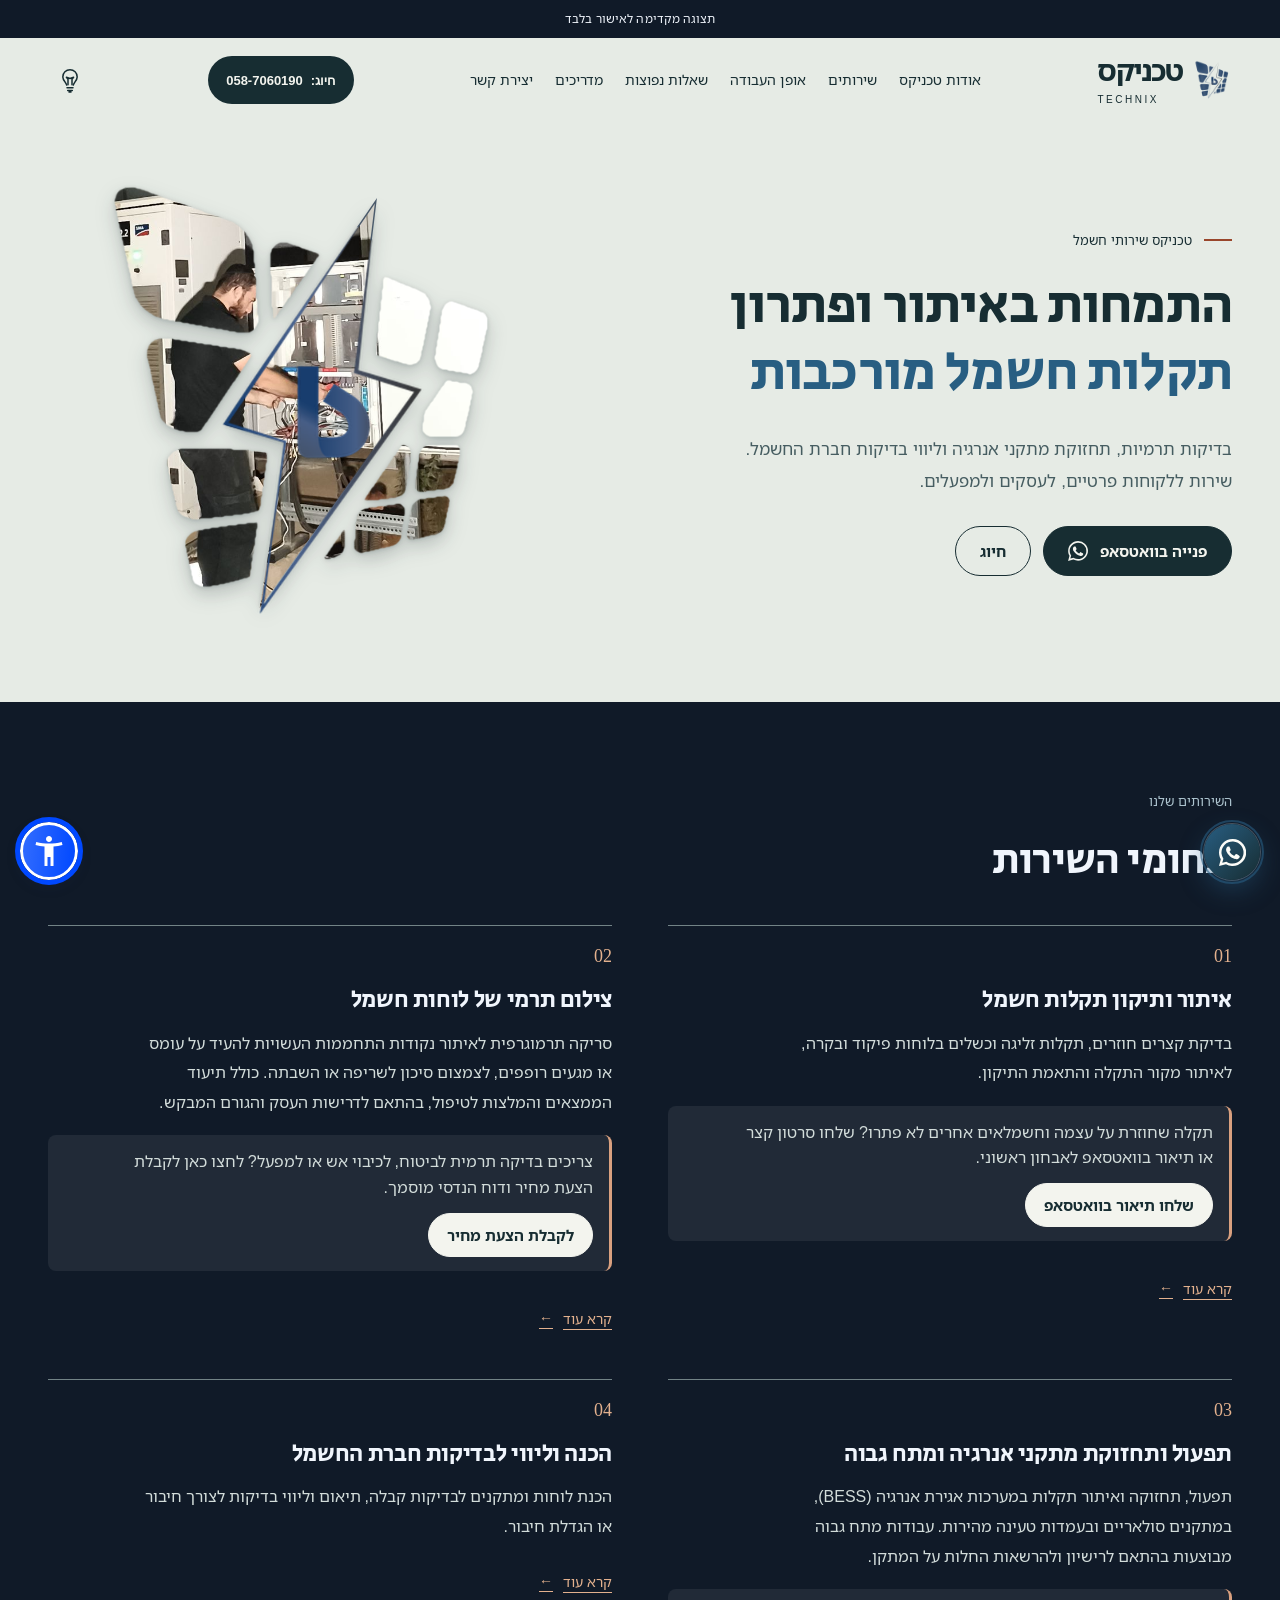
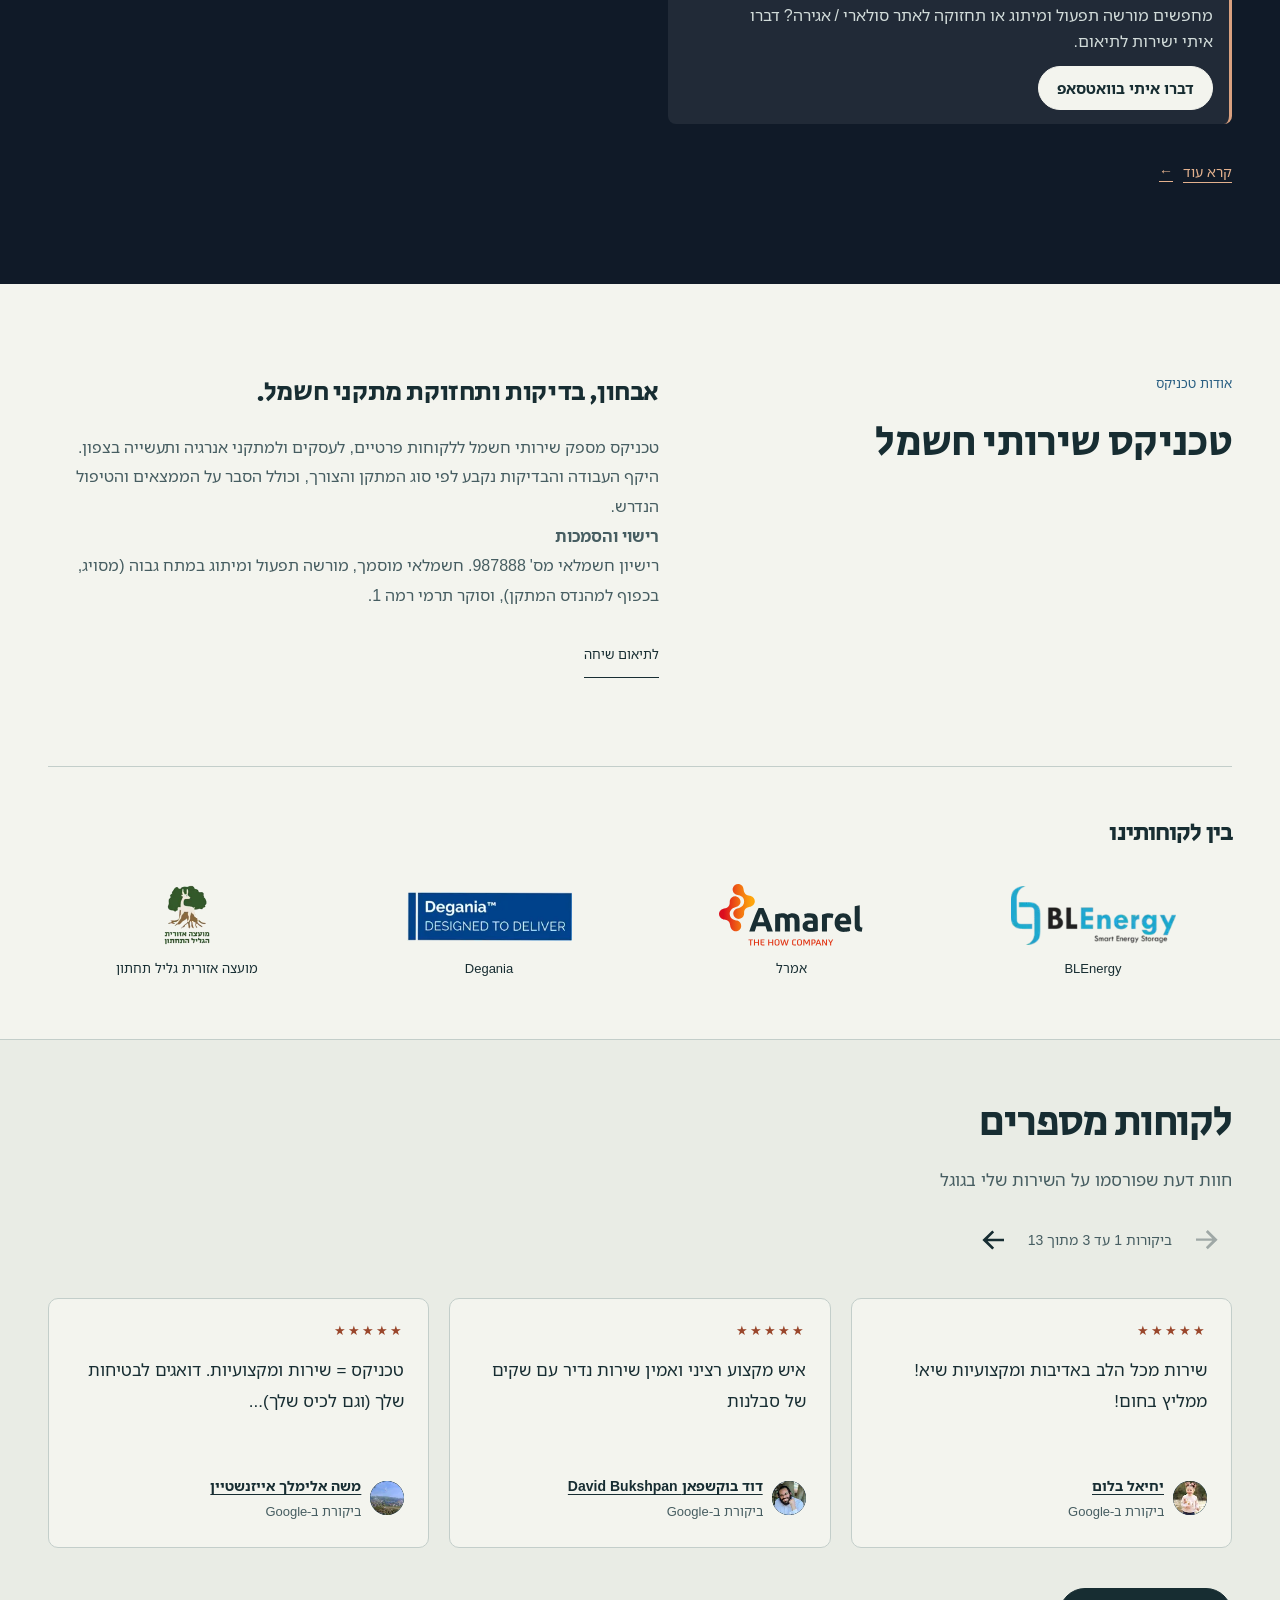
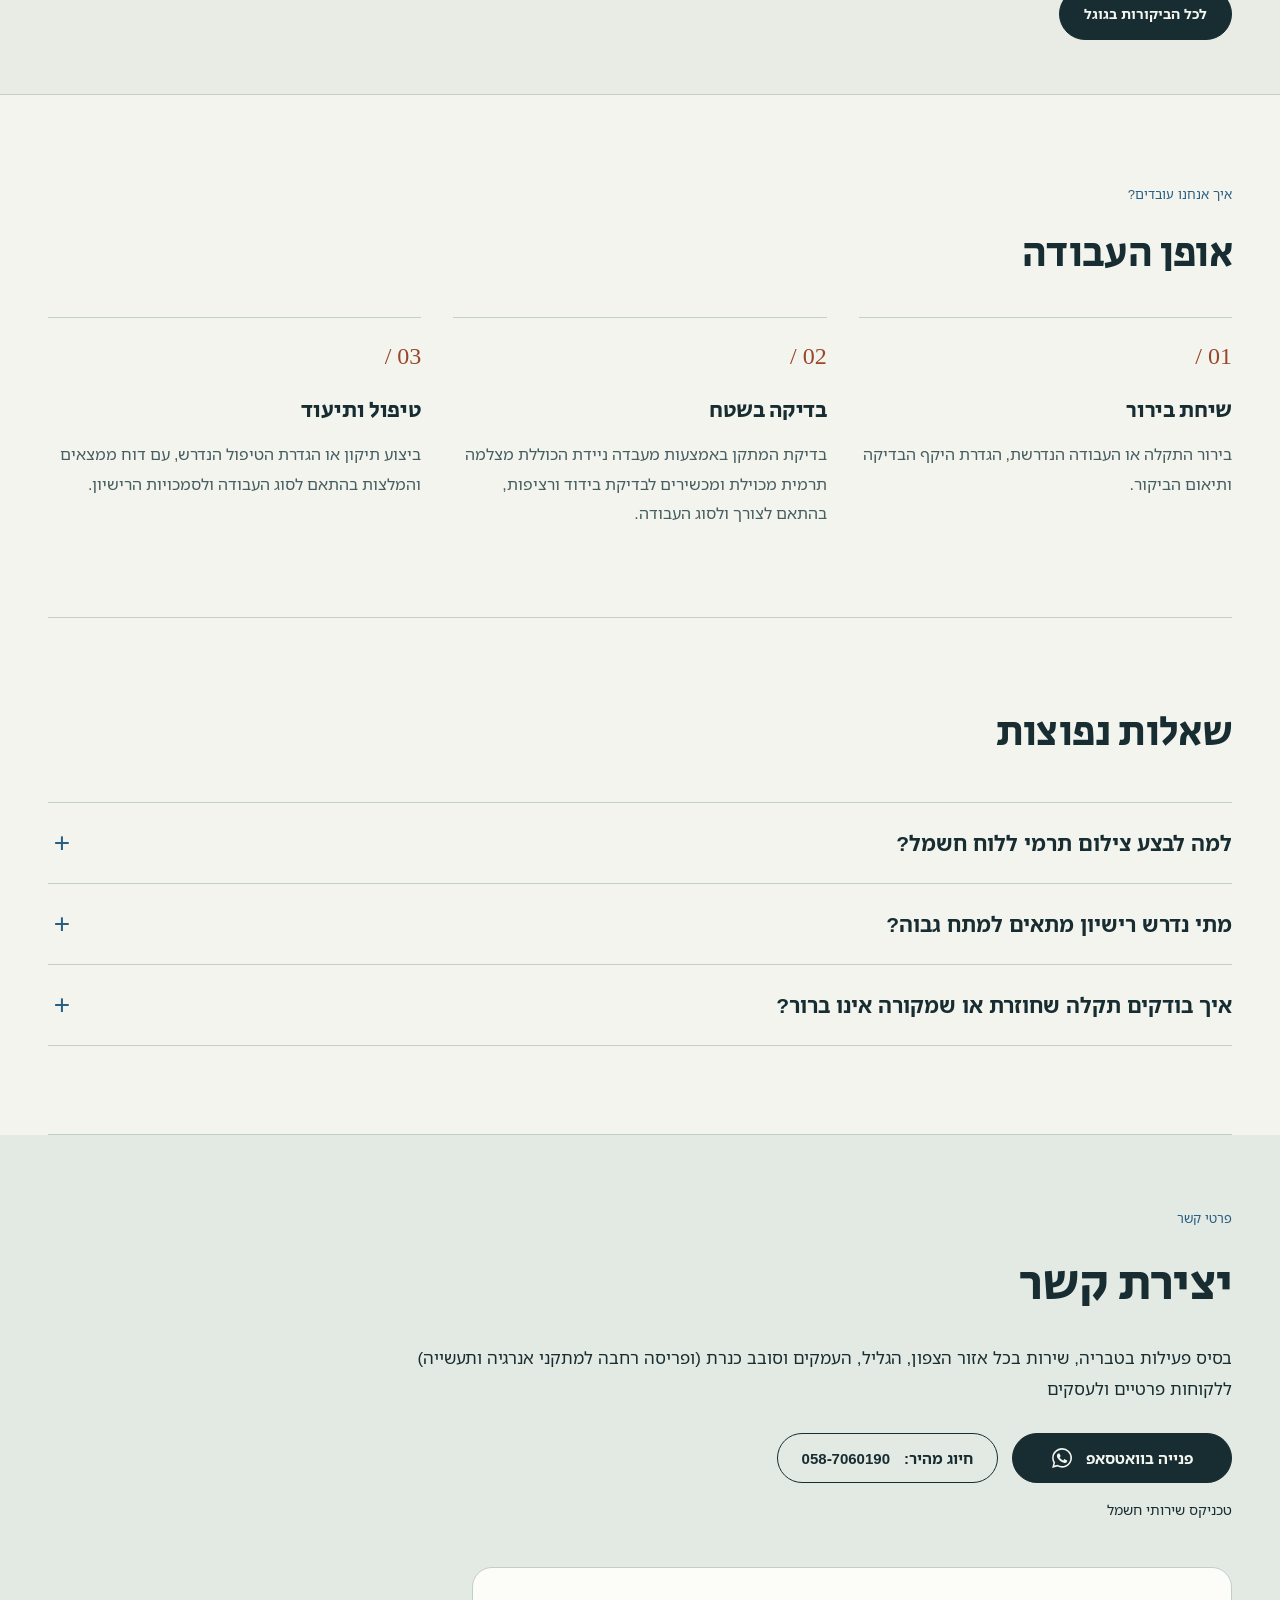
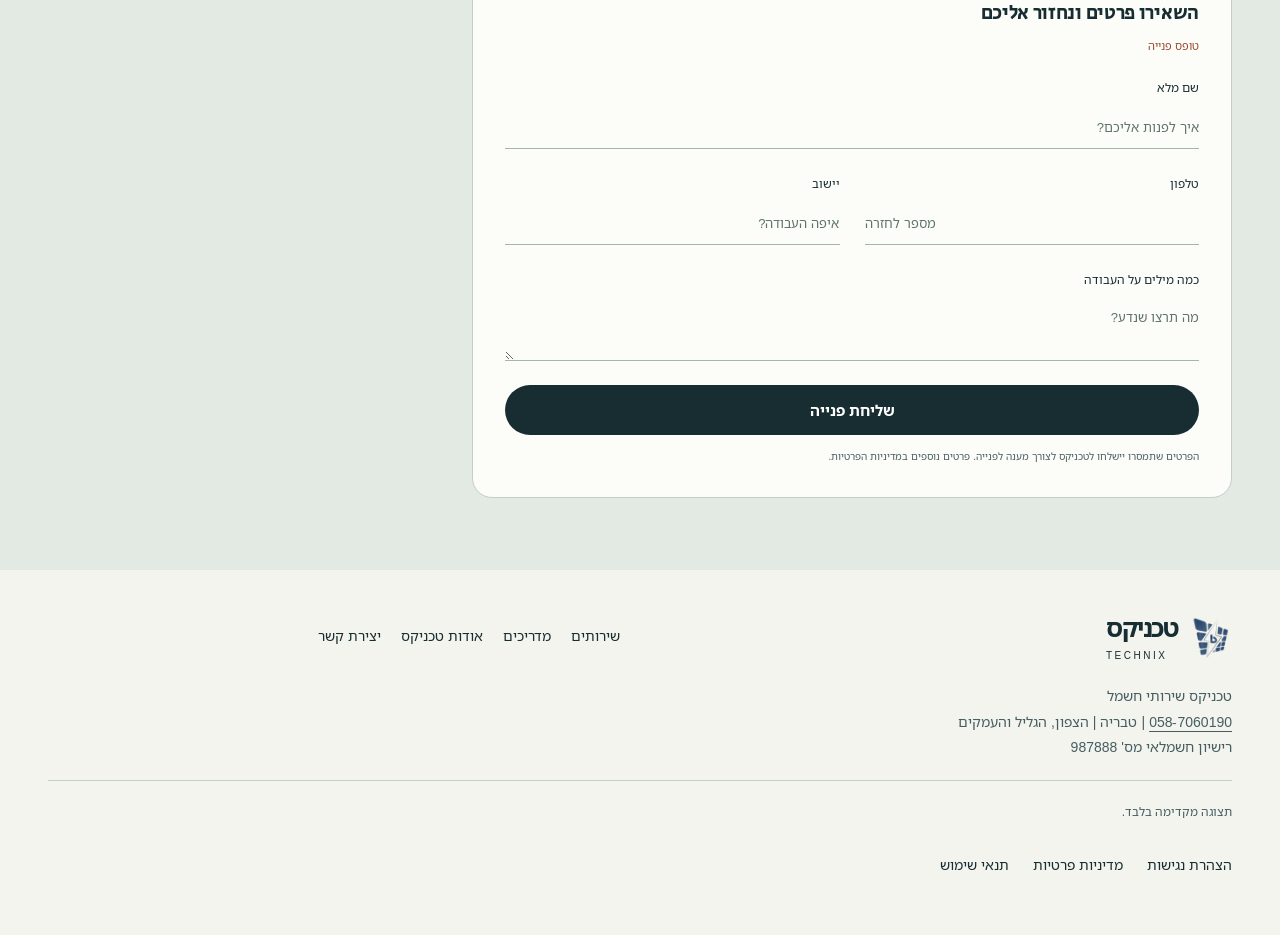
==== commit 9d411064: "Remove business email from contact section and footer" ====
--- a/index.html
+++ b/index.html
@@ -258,7 +258,7 @@
 <section aria-labelledby="process-title" class="wrap section-space process" id="process"><div class="section-heading"><p class="eyebrow">איך אנחנו עובדים?</p><h2 id="process-title">אופן העבודה</h2></div><ol class="process-grid"><li><span aria-hidden="true">01 /</span><h3>שיחת בירור</h3><p>בירור התקלה או העבודה הנדרשת, הגדרת היקף הבדיקה ותיאום הביקור.</p></li><li><span aria-hidden="true">02 /</span><h3>בדיקה בשטח</h3><p>בדיקת המתקן באמצעות מעבדה ניידת הכוללת מצלמה תרמית מכוילת ומכשירים לבדיקת בידוד ורציפות, בהתאם לצורך ולסוג העבודה.</p></li><li><span aria-hidden="true">03 /</span><h3>טיפול ותיעוד</h3><p>ביצוע תיקון או הגדרת הטיפול הנדרש, עם דוח ממצאים והמלצות בהתאם לסוג העבודה ולסמכויות הרישיון.</p></li></ol></section>
 <section aria-labelledby="faq-title" class="wrap section-space faq" id="faq"><div class="section-heading"><p class="eyebrow">שאלות נפוצות</p><h2 id="faq-title">שאלות נפוצות</h2></div><div class="faq-list"><details><summary>למה לבצע צילום תרמי ללוח חשמל?<span aria-hidden="true" class="faq-icon">+</span></summary><p>צילום תרמי מסייע לאתר נקודות התחממות העלולות להעיד על עומס או מגעים רופפים, לפני שהמצב מחמיר. הצורך בבדיקה ותדירותה תלויים בסוג המתקן, בדרישות רשות הכבאות ובתנאי פוליסת הביטוח. אין להניח שקיימת חובה שנתית אחידה לכל עסק.</p></details><details><summary>מתי נדרש רישיון מתאים למתח גבוה?<span aria-hidden="true" class="faq-icon">+</span></summary><p>בעבודות ותפעול של מתקני מתח גבוה נדרש רישיון מתאים לפעולה ולמתקן. רישיון מסויג כפוף לתנאיו, להיקף ההרשאה ולפיקוח הנדרש. קיומה של מערכת אגירת אנרגיה כשלעצמו אינו קובע שכל המערכת היא במתח גבוה.</p></details><details><summary>איך בודקים תקלה שחוזרת או שמקורה אינו ברור?<span aria-hidden="true" class="faq-icon">+</span></summary><p>לפי סוג התקלה מבוצעות מדידות ובדיקות בידוד ורציפות, ובמידת הצורך נעזרים בגלאי תוואי ותשתיות. המטרה היא לזהות את מקור הכשל ולהתאים את התיקון לממצאים.</p></details></div></section>
 <section aria-labelledby="contact-title" class="contact" id="contact"><div class="wrap contact-inner">
-<div class="contact-title"><p class="eyebrow">פרטי קשר</p><h2 id="contact-title">יצירת קשר</h2><p>בסיס פעילות בטבריה, שירות בכל אזור הצפון, הגליל, העמקים וסובב כנרת (ופריסה רחבה למתקני אנרגיה ותעשייה)<br/>ללקוחות פרטיים ולעסקים<br/>דוא"ל: <a href="mailto:7684057@gmail.com"><bdi>7684057@gmail.com</bdi></a></p><div class="contact-actions"><a class="button button-dark" href="https://wa.me/972587060190?text=%D7%A9%D7%9C%D7%95%D7%9D+%D7%99%D7%A9%D7%A8%D7%90%D7%9C%2C+%D7%94%D7%92%D7%A2%D7%AA%D7%99+%D7%9E%D7%94%D7%90%D7%AA%D7%A8.+%D7%90%D7%A9%D7%9E%D7%97+%D7%9C%D7%94%D7%AA%D7%99%D7%99%D7%A2%D7%A5+%D7%9C%D7%92%D7%91%D7%99+">פנייה בוואטסאפ <svg class="wa-mark" aria-hidden="true" focusable="false" viewBox="0 0 24 24" width="20" height="20"><path fill="currentColor" d="M20.5 3.5A11.8 11.8 0 0 0 12.1 0C5.5 0 .2 5.3.2 11.9c0 2.1.5 4.1 1.6 5.9L.1 24l6.4-1.7c1.7.9 3.6 1.4 5.6 1.4 6.6 0 11.9-5.3 11.9-11.9 0-3.2-1.2-6.1-3.5-8.3ZM12.1 21.7c-1.8 0-3.6-.5-5.1-1.4l-.4-.2-3.8 1 1-3.7-.3-.4A9.8 9.8 0 0 1 2 11.9C2 6.4 6.5 2 12.1 2a9.8 9.8 0 0 1 7 2.9 9.8 9.8 0 0 1 2.9 7c0 5.4-4.5 9.8-9.9 9.8Zm5.4-7.3c-.3-.1-1.8-.9-2.1-1-.3-.1-.5-.1-.7.2-.2.3-.8 1-.9 1.2-.2.2-.3.2-.6.1-1.7-.8-2.8-1.5-3.9-3.4-.3-.5.3-.4.9-1.6.1-.2 0-.4 0-.6l-1-2.3c-.2-.6-.5-.5-.7-.5h-.6c-.2 0-.6.1-.9.4-.3.3-1.1 1.1-1.1 2.6s1.1 2.9 1.3 3.1c.1.2 2.1 3.3 5.2 4.6 1.9.8 2.6.9 3.6.8.6-.1 1.8-.7 2-1.4.3-.7.3-1.3.2-1.4-.1-.2-.3-.3-.6-.4Z"/></svg></a><a class="button button-outline" href="tel:+972587060190">חיוג מהיר: <bdi>058-7060190</bdi></a><p>טכניקס שירותי חשמל</p></div></div>
+<div class="contact-title"><p class="eyebrow">פרטי קשר</p><h2 id="contact-title">יצירת קשר</h2><p>בסיס פעילות בטבריה, שירות בכל אזור הצפון, הגליל, העמקים וסובב כנרת (ופריסה רחבה למתקני אנרגיה ותעשייה)<br/>ללקוחות פרטיים ולעסקים</p><div class="contact-actions"><a class="button button-dark" href="https://wa.me/972587060190?text=%D7%A9%D7%9C%D7%95%D7%9D+%D7%99%D7%A9%D7%A8%D7%90%D7%9C%2C+%D7%94%D7%92%D7%A2%D7%AA%D7%99+%D7%9E%D7%94%D7%90%D7%AA%D7%A8.+%D7%90%D7%A9%D7%9E%D7%97+%D7%9C%D7%94%D7%AA%D7%99%D7%99%D7%A2%D7%A5+%D7%9C%D7%92%D7%91%D7%99+">פנייה בוואטסאפ <svg class="wa-mark" aria-hidden="true" focusable="false" viewBox="0 0 24 24" width="20" height="20"><path fill="currentColor" d="M20.5 3.5A11.8 11.8 0 0 0 12.1 0C5.5 0 .2 5.3.2 11.9c0 2.1.5 4.1 1.6 5.9L.1 24l6.4-1.7c1.7.9 3.6 1.4 5.6 1.4 6.6 0 11.9-5.3 11.9-11.9 0-3.2-1.2-6.1-3.5-8.3ZM12.1 21.7c-1.8 0-3.6-.5-5.1-1.4l-.4-.2-3.8 1 1-3.7-.3-.4A9.8 9.8 0 0 1 2 11.9C2 6.4 6.5 2 12.1 2a9.8 9.8 0 0 1 7 2.9 9.8 9.8 0 0 1 2.9 7c0 5.4-4.5 9.8-9.9 9.8Zm5.4-7.3c-.3-.1-1.8-.9-2.1-1-.3-.1-.5-.1-.7.2-.2.3-.8 1-.9 1.2-.2.2-.3.2-.6.1-1.7-.8-2.8-1.5-3.9-3.4-.3-.5.3-.4.9-1.6.1-.2 0-.4 0-.6l-1-2.3c-.2-.6-.5-.5-.7-.5h-.6c-.2 0-.6.1-.9.4-.3.3-1.1 1.1-1.1 2.6s1.1 2.9 1.3 3.1c.1.2 2.1 3.3 5.2 4.6 1.9.8 2.6.9 3.6.8.6-.1 1.8-.7 2-1.4.3-.7.3-1.3.2-1.4-.1-.2-.3-.3-.6-.4Z"/></svg></a><a class="button button-outline" href="tel:+972587060190">חיוג מהיר: <bdi>058-7060190</bdi></a><p>טכניקס שירותי חשמל</p></div></div>
 
 
 <form id="contact-form" novalidate="" aria-describedby="form-privacy">
@@ -276,7 +276,7 @@
 </form>
 </div></section>
 </main>
-<footer class="wrap site-footer"><a class="brand" href="#home"><img alt="" height="42" src="/technix-logo.svg" width="42"/><span><strong>טכניקס</strong><small dir="ltr" lang="en">TECHNIX</small></span></a><p>טכניקס שירותי חשמל<br/><a href="tel:+972587060190"><bdi>058-7060190</bdi></a> | טבריה | הצפון, הגליל והעמקים<br/>רישיון חשמלאי מס' 987888<br/><a href="mailto:7684057@gmail.com"><bdi>7684057@gmail.com</bdi></a></p><small>תצוגה מקדימה בלבד.</small><nav class="footer-links" aria-label="קישורים שימושיים"><a href="/#services">שירותים</a><a href="/guides">מדריכים</a><a href="/#about">אודות טכניקס</a><a href="/#contact">יצירת קשר</a></nav><nav class="footer-policies" aria-label="מדיניות האתר"><a href="/accessibility">הצהרת נגישות</a><a href="privacy.html">מדיניות פרטיות</a><a href="/terms">תנאי שימוש</a></nav></footer><aside class="mobile-contact" aria-label="יצירת קשר מהירה" hidden><a class="button button-dark" href="https://wa.me/972587060190?text=%D7%A9%D7%9C%D7%95%D7%9D+%D7%99%D7%A9%D7%A8%D7%90%D7%9C%2C+%D7%94%D7%92%D7%A2%D7%AA%D7%99+%D7%9E%D7%94%D7%90%D7%AA%D7%A8.+%D7%90%D7%A9%D7%9E%D7%97+%D7%9C%D7%94%D7%AA%D7%99%D7%99%D7%A2%D7%A5+%D7%9C%D7%92%D7%91%D7%99+">פנייה בוואטסאפ <svg aria-hidden="true" class="wa-mark" focusable="false" height="20" viewbox="0 0 24 24" width="20"><path d="M20.5 3.5A11.8 11.8 0 0 0 12.1 0C5.5 0 .2 5.3.2 11.9c0 2.1.5 4.1 1.6 5.9L.1 24l6.4-1.7c1.7.9 3.6 1.4 5.6 1.4 6.6 0 11.9-5.3 11.9-11.9 0-3.2-1.2-6.1-3.5-8.3ZM12.1 21.7c-1.8 0-3.6-.5-5.1-1.4l-.4-.2-3.8 1 1-3.7-.3-.4A9.8 9.8 0 0 1 2 11.9C2 6.4 6.5 2 12.1 2a9.8 9.8 0 0 1 7 2.9 9.8 9.8 0 0 1 2.9 7c0 5.4-4.5 9.8-9.9 9.8Zm5.4-7.3c-.3-.1-1.8-.9-2.1-1-.3-.1-.5-.1-.7.2-.2.3-.8 1-.9 1.2-.2.2-.3.2-.6.1-1.7-.8-2.8-1.5-3.9-3.4-.3-.5.3-.4.9-1.6.1-.2 0-.4 0-.6l-1-2.3c-.2-.6-.5-.5-.7-.5h-.6c-.2 0-.6.1-.9.4-.3.3-1.1 1.1-1.1 2.6s1.1 2.9 1.3 3.1c.1.2 2.1 3.3 5.2 4.6 1.9.8 2.6.9 3.6.8.6-.1 1.8-.7 2-1.4.3-.7.3-1.3.2-1.4-.1-.2-.3-.3-.6-.4Z" fill="currentColor"></path></svg></a><a class="button button-outline" href="tel:+972587060190">חיוג</a></aside>
+<footer class="wrap site-footer"><a class="brand" href="#home"><img alt="" height="42" src="/technix-logo.svg" width="42"/><span><strong>טכניקס</strong><small dir="ltr" lang="en">TECHNIX</small></span></a><p>טכניקס שירותי חשמל<br/><a href="tel:+972587060190"><bdi>058-7060190</bdi></a> | טבריה | הצפון, הגליל והעמקים<br/>רישיון חשמלאי מס' 987888</p><small>תצוגה מקדימה בלבד.</small><nav class="footer-links" aria-label="קישורים שימושיים"><a href="/#services">שירותים</a><a href="/guides">מדריכים</a><a href="/#about">אודות טכניקס</a><a href="/#contact">יצירת קשר</a></nav><nav class="footer-policies" aria-label="מדיניות האתר"><a href="/accessibility">הצהרת נגישות</a><a href="privacy.html">מדיניות פרטיות</a><a href="/terms">תנאי שימוש</a></nav></footer><aside class="mobile-contact" aria-label="יצירת קשר מהירה" hidden><a class="button button-dark" href="https://wa.me/972587060190?text=%D7%A9%D7%9C%D7%95%D7%9D+%D7%99%D7%A9%D7%A8%D7%90%D7%9C%2C+%D7%94%D7%92%D7%A2%D7%AA%D7%99+%D7%9E%D7%94%D7%90%D7%AA%D7%A8.+%D7%90%D7%A9%D7%9E%D7%97+%D7%9C%D7%94%D7%AA%D7%99%D7%99%D7%A2%D7%A5+%D7%9C%D7%92%D7%91%D7%99+">פנייה בוואטסאפ <svg aria-hidden="true" class="wa-mark" focusable="false" height="20" viewbox="0 0 24 24" width="20"><path d="M20.5 3.5A11.8 11.8 0 0 0 12.1 0C5.5 0 .2 5.3.2 11.9c0 2.1.5 4.1 1.6 5.9L.1 24l6.4-1.7c1.7.9 3.6 1.4 5.6 1.4 6.6 0 11.9-5.3 11.9-11.9 0-3.2-1.2-6.1-3.5-8.3ZM12.1 21.7c-1.8 0-3.6-.5-5.1-1.4l-.4-.2-3.8 1 1-3.7-.3-.4A9.8 9.8 0 0 1 2 11.9C2 6.4 6.5 2 12.1 2a9.8 9.8 0 0 1 7 2.9 9.8 9.8 0 0 1 2.9 7c0 5.4-4.5 9.8-9.9 9.8Zm5.4-7.3c-.3-.1-1.8-.9-2.1-1-.3-.1-.5-.1-.7.2-.2.3-.8 1-.9 1.2-.2.2-.3.2-.6.1-1.7-.8-2.8-1.5-3.9-3.4-.3-.5.3-.4.9-1.6.1-.2 0-.4 0-.6l-1-2.3c-.2-.6-.5-.5-.7-.5h-.6c-.2 0-.6.1-.9.4-.3.3-1.1 1.1-1.1 2.6s1.1 2.9 1.3 3.1c.1.2 2.1 3.3 5.2 4.6 1.9.8 2.6.9 3.6.8.6-.1 1.8-.7 2-1.4.3-.7.3-1.3.2-1.4-.1-.2-.3-.3-.6-.4Z" fill="currentColor"></path></svg></a><a class="button button-outline" href="tel:+972587060190">חיוג</a></aside>
 <script>
 'use strict';
 
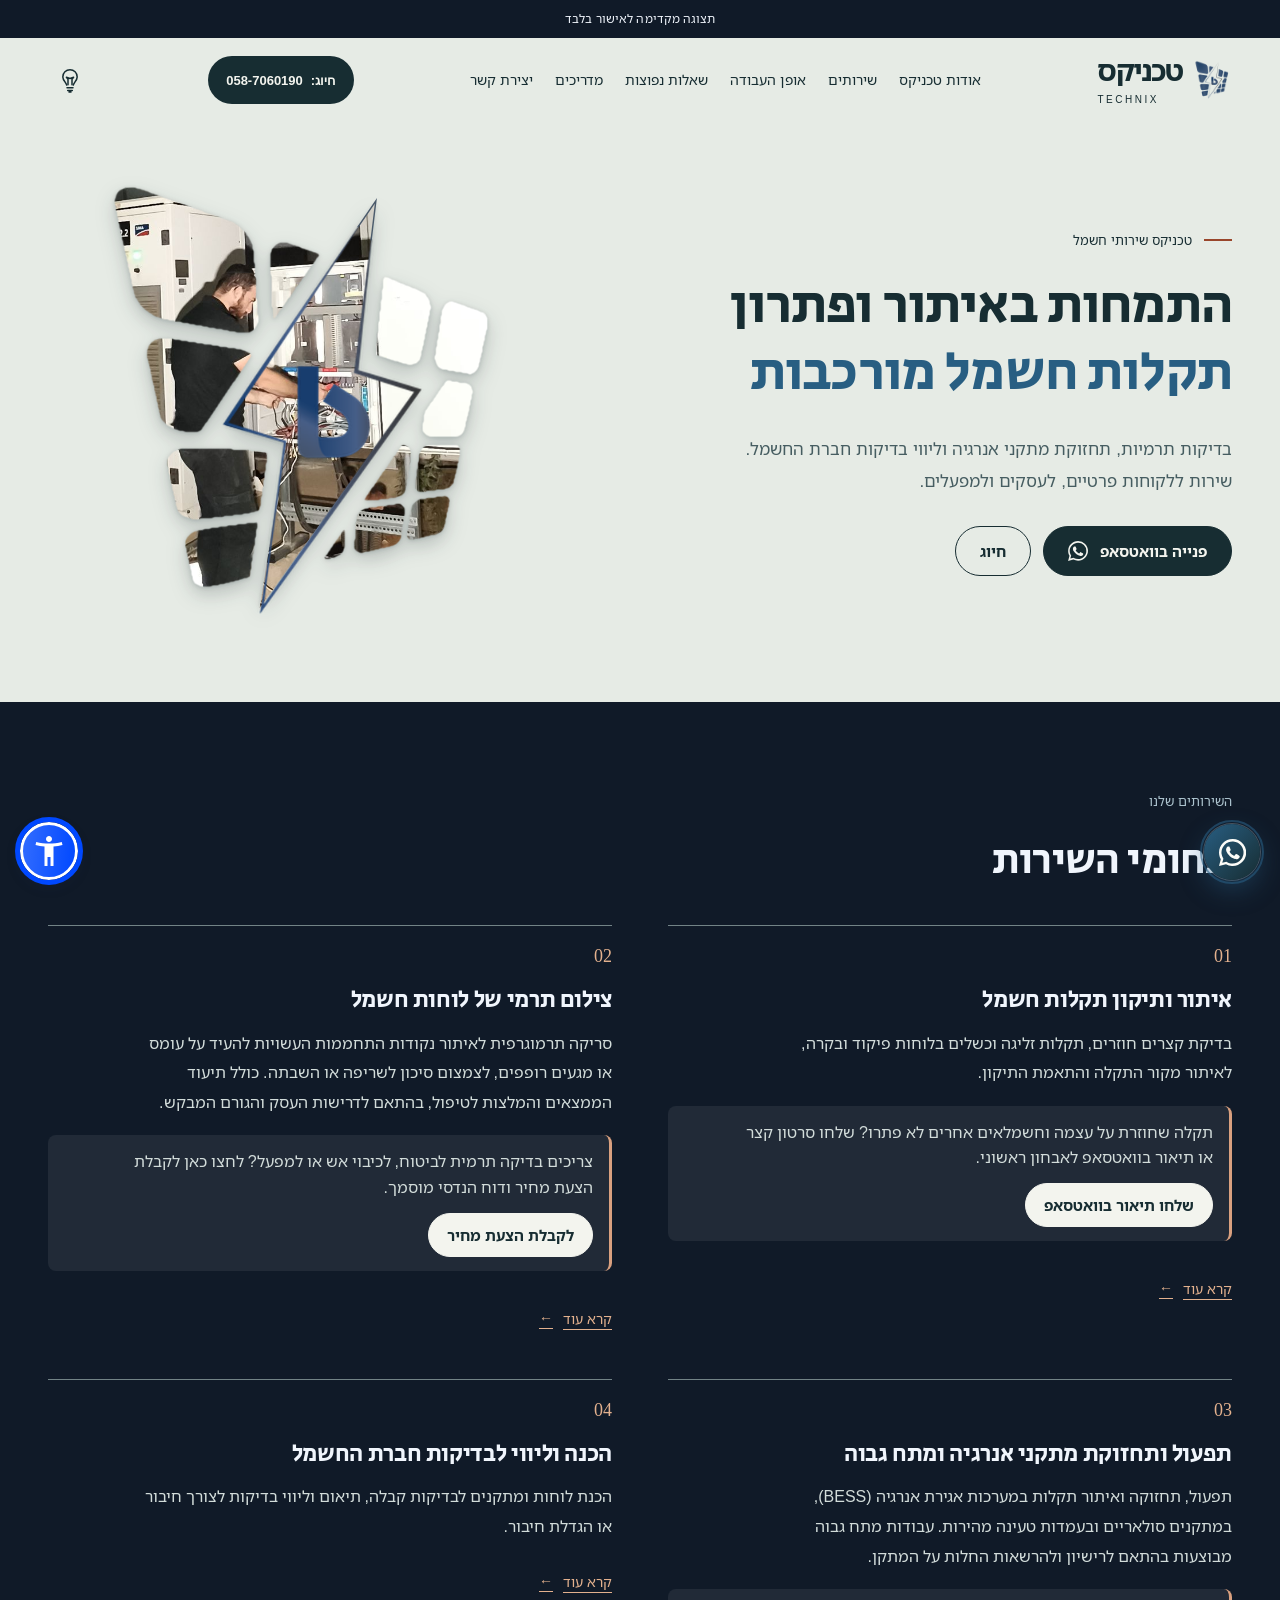
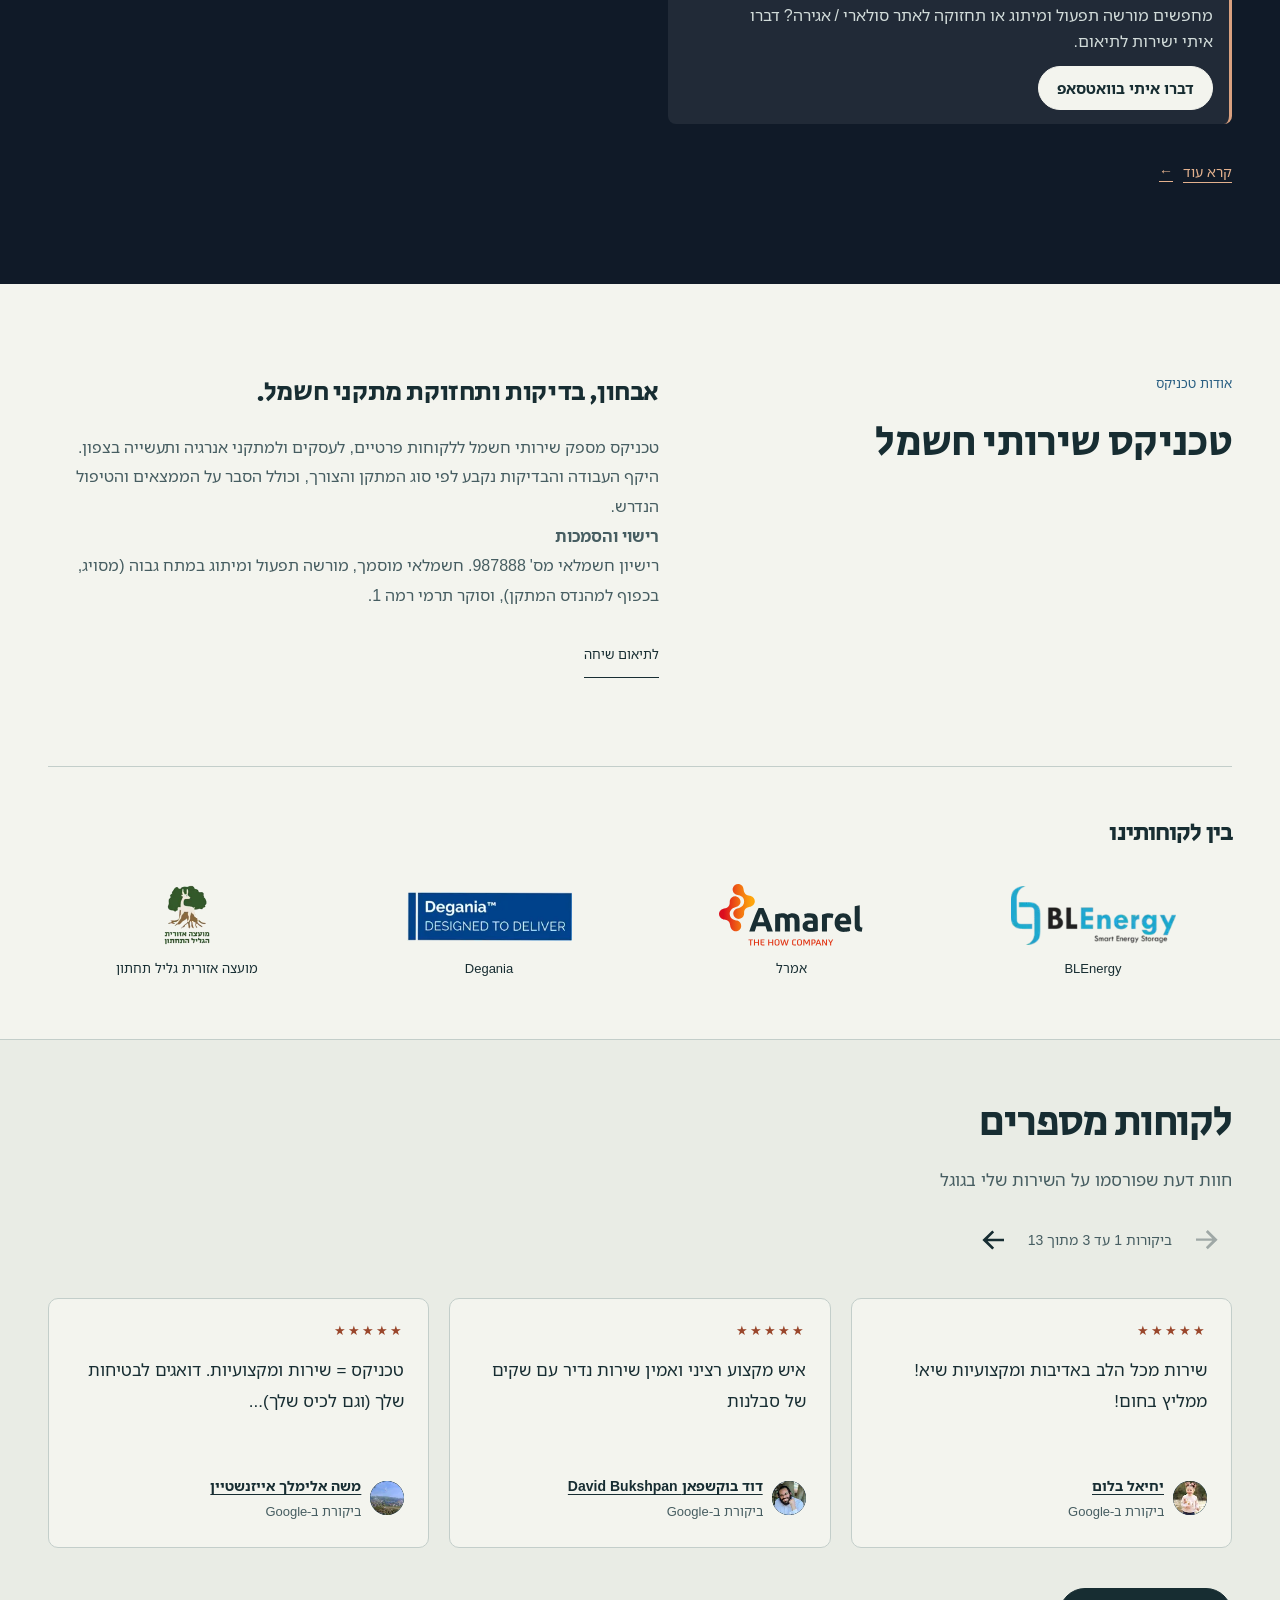
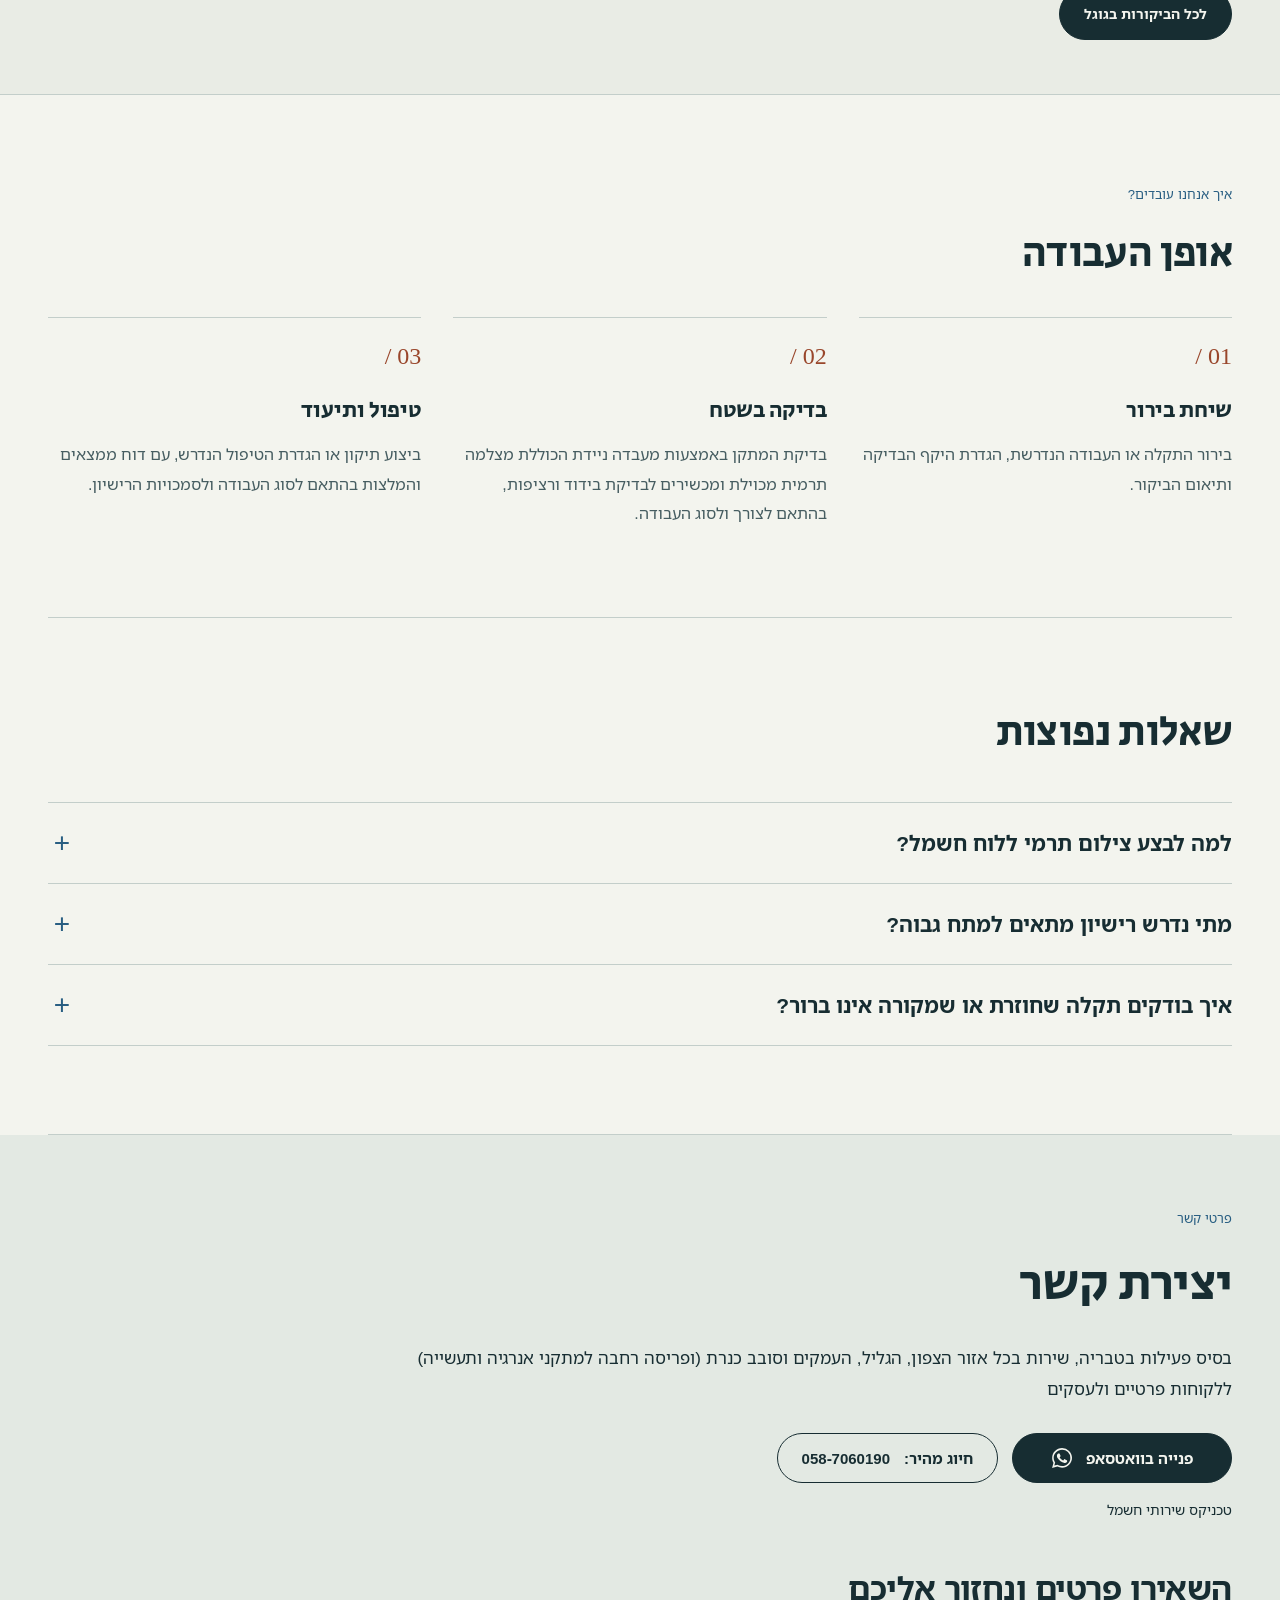
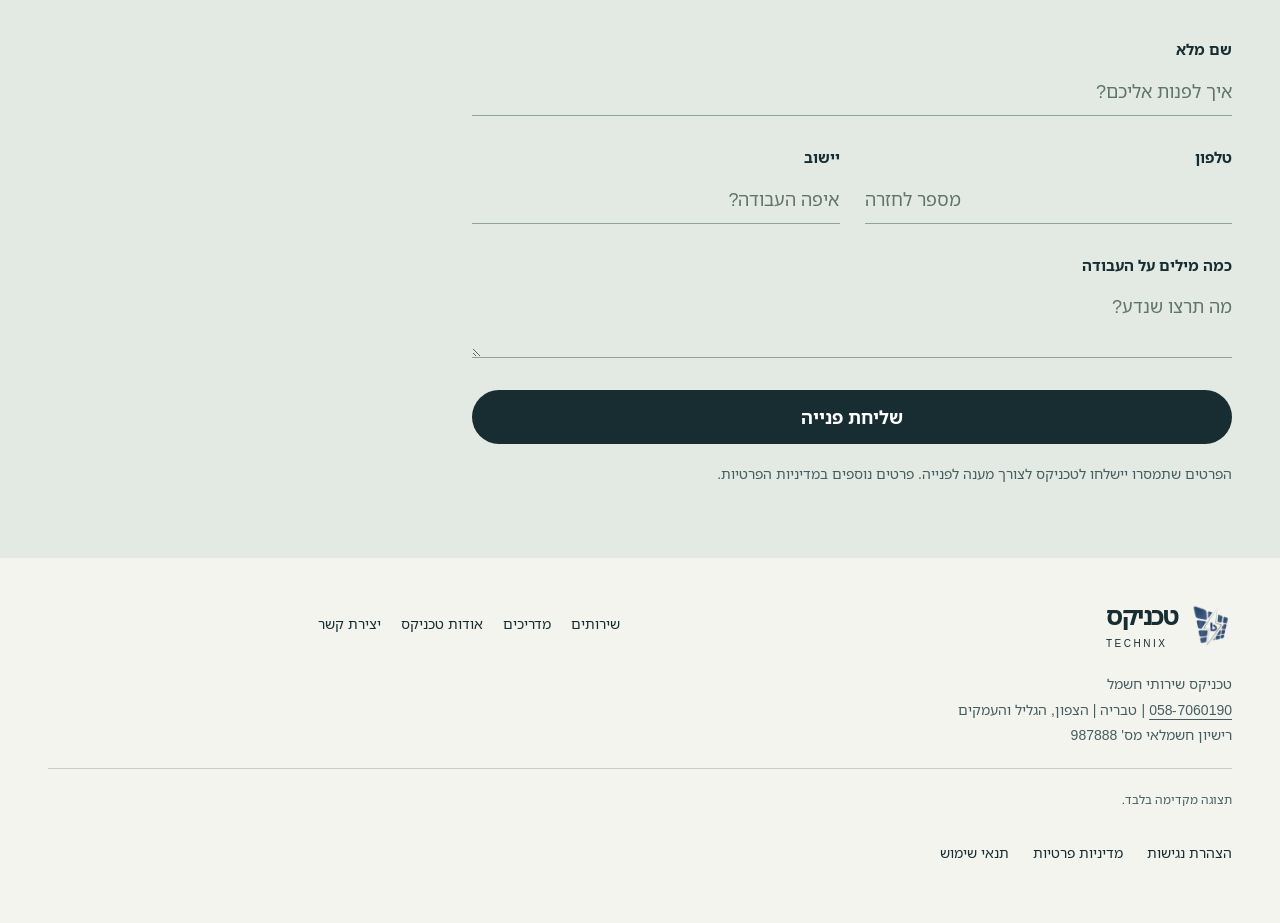
==== commit 3dc1c07b: "Open form layout without card, larger type" ====
--- a/index.html
+++ b/index.html
@@ -229,7 +229,7 @@
 .services-grid article{padding-top:0}.service-article-link{display:inline-flex;align-items:center;gap:12px;min-height:44px;margin-top:16px;color:#e3b18e;font-size:14px;text-decoration:underline;text-underline-offset:5px}.service-article-link:hover{color:var(--paper)}.reviews-heading{align-items:flex-start;gap:24px}.reviews-heading h2{font-size:clamp(34px,4vw,49px);font-weight:400}.reviews-caption{font-size:17px;line-height:1.8;margin-top:12px}.reviews-source{background:var(--ink);color:var(--paper);border:1px solid var(--ink);border-radius:999px;padding:12px 24px;min-height:48px;text-decoration:none;font-size:14px;font-weight:700}.reviews-source:hover{background:var(--blue);border-color:var(--blue)}@media(max-width:660px){.reviews-heading{flex-direction:column;align-items:stretch}.reviews-actions,.reviews-source{width:100%}.reviews-source{justify-content:center}.reviews-caption{font-size:16px}}
 .reviews-bottom{margin-top:24px}.reviews-bottom .reviews-source{justify-content:center}.reviews-heading{display:block}.reviews-heading h2{max-width:none}
 .legal-page{max-width:850px;padding-block:40px 70px}.legal-page h1{margin-bottom:28px}.legal-page h2{margin-top:34px}.legal-page p{margin-block:15px}.footer-policies{display:flex;flex-wrap:wrap;gap:16px;font-size:13px}.asw-menu button:focus-visible,.asw-menu [role=button]:focus-visible,.asw-menu select:focus-visible,.asw-menu a:focus-visible{outline:3px solid #99462b!important;outline-offset:3px!important}.asw-menu{direction:rtl;font-family:Arial,sans-serif!important}.asw-menu-header,.asw-menu-reset-footer-btn{background:#172d32!important}.asw-menu-btn{background:#172d32!important;outline-color:#285e82!important}.asw-menu-btn:focus-visible{outline:4px solid #99462b!important}.asw-menu [data-key=readable-font] span{font-family:Arial,sans-serif!important}.technix-motion-off *, .technix-motion-off *::before,.technix-motion-off *::after{animation:none!important;transition:none!important;scroll-behavior:auto!important}.technix-motion-off .reviews-track{transform:none!important}.technix-motion-off .reviews.is-enhanced .reviews-window{overflow-x:auto!important}.technix-motion-off .reviews-group[aria-hidden=true]{display:none!important}
-.site-footer{padding-bottom:100px!important}</style>
+.site-footer{padding-bottom:100px!important}#contact-form{background:transparent!important;border:0!important;box-shadow:none!important;border-radius:0!important;padding:0!important;margin-top:40px;max-width:640px}#contact-form,#contact-form *{font-family:inherit}#contact-form .form-heading{display:block;margin-bottom:28px}#contact-form .form-heading h3{font-size:clamp(24px,3.2vw,32px);line-height:1.3;margin:0 0 6px;font-weight:700;color:var(--ink)}#contact-form .form-heading span{display:none}#contact-form fieldset{border:0;padding:0;margin:0}#contact-form label{font-size:15px!important;font-weight:600;color:var(--ink);margin-bottom:4px!important}#contact-form input,#contact-form textarea{font-size:18px!important;line-height:1.5;border-radius:0!important;padding:10px 0!important;margin-bottom:28px!important;border-bottom:1.5px solid #8ea39b!important}#contact-form input:focus,#contact-form textarea:focus{border-bottom-color:var(--blue)!important}#contact-form .button{width:100%;min-height:54px;font-size:18px;font-weight:700;margin-top:4px}#contact-form .form-note{font-size:14px;line-height:1.7;color:var(--muted);margin-top:18px}@media(max-width:640px){#contact-form{margin-top:32px}}</style>
 <meta content="טכניקס שירותי חשמל | איתור תקלות, בדיקות תרמיות ותחזוקה" property="og:title"/><meta content="טכניקס שירותי חשמל. איתור תקלות מורכבות, בדיקות תרמיות ותחזוקת מתקני חשמל ואנרגיה. לפרטים: 058-7060190." property="og:description"/><meta content="website" property="og:type"/><meta content="he_IL" property="og:locale"/><link rel="stylesheet" href="/design-polish.css">
 </head>
 <body class="tx-home">
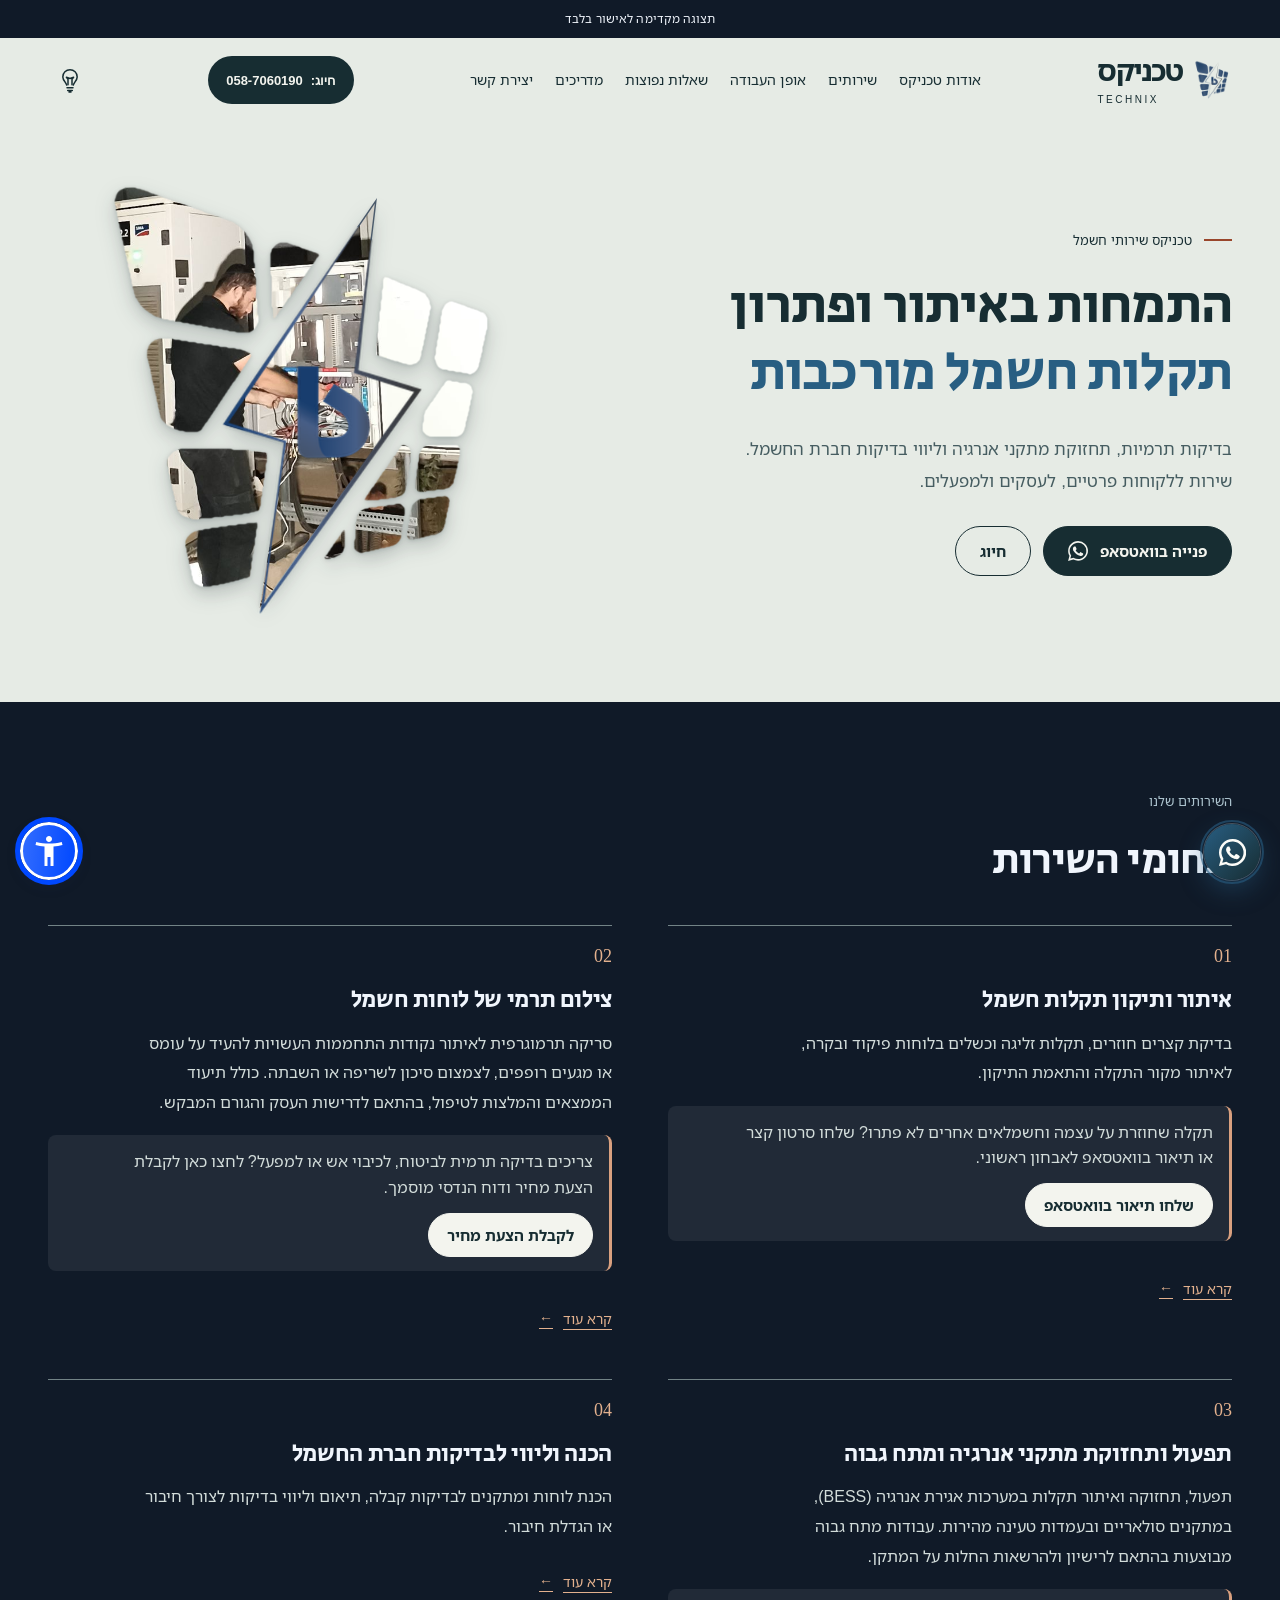
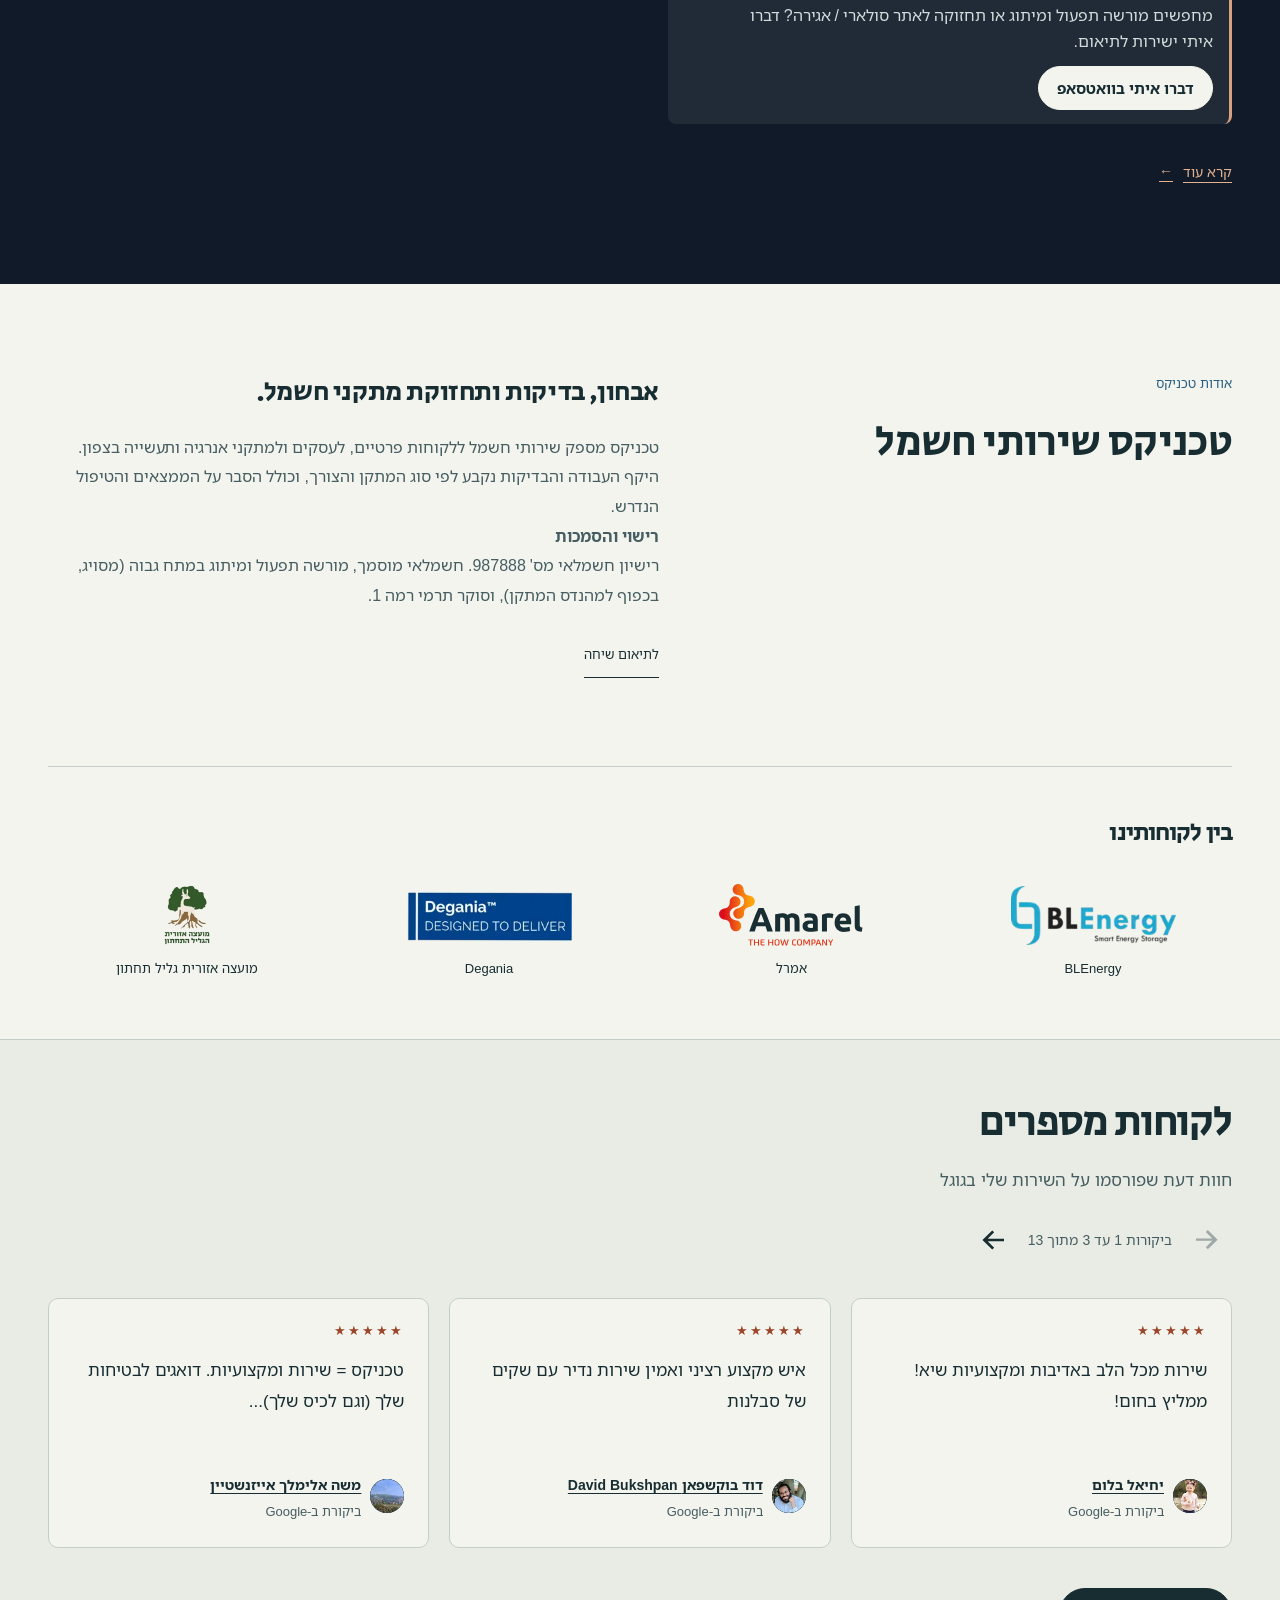
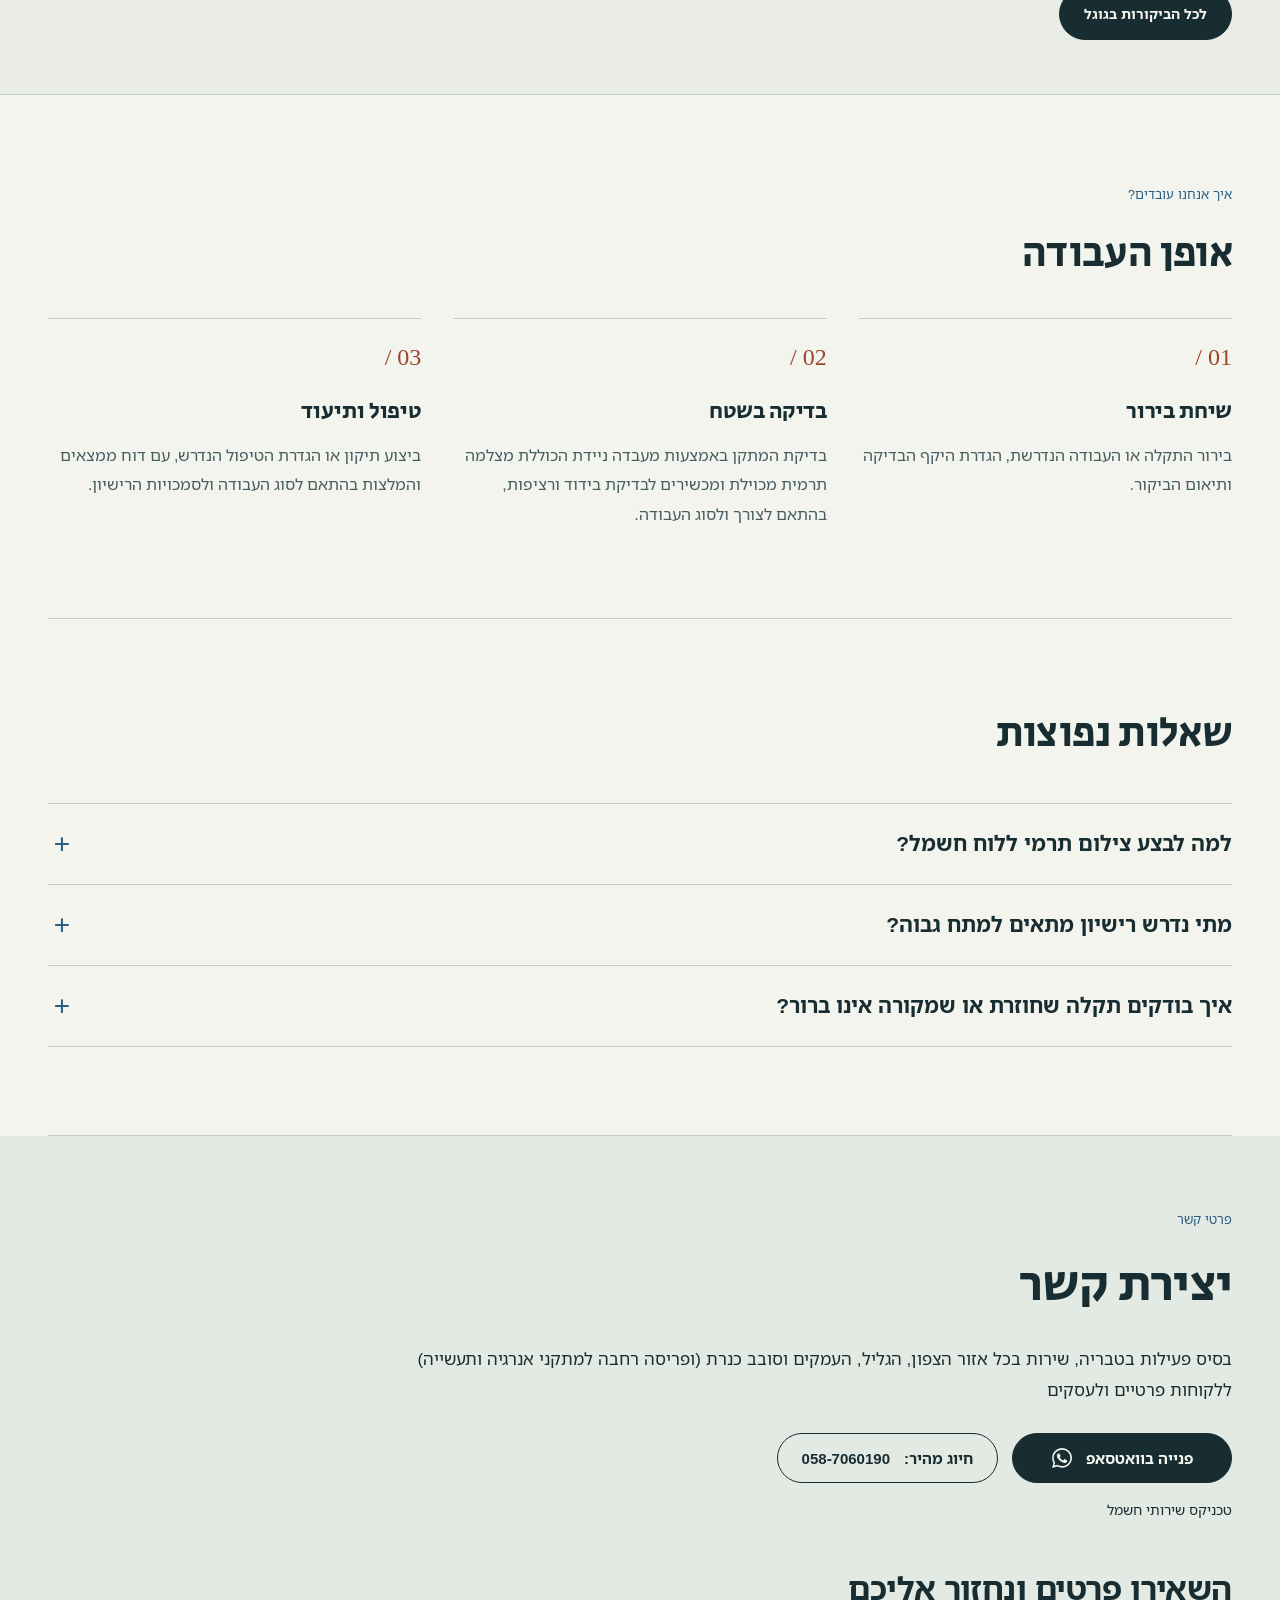
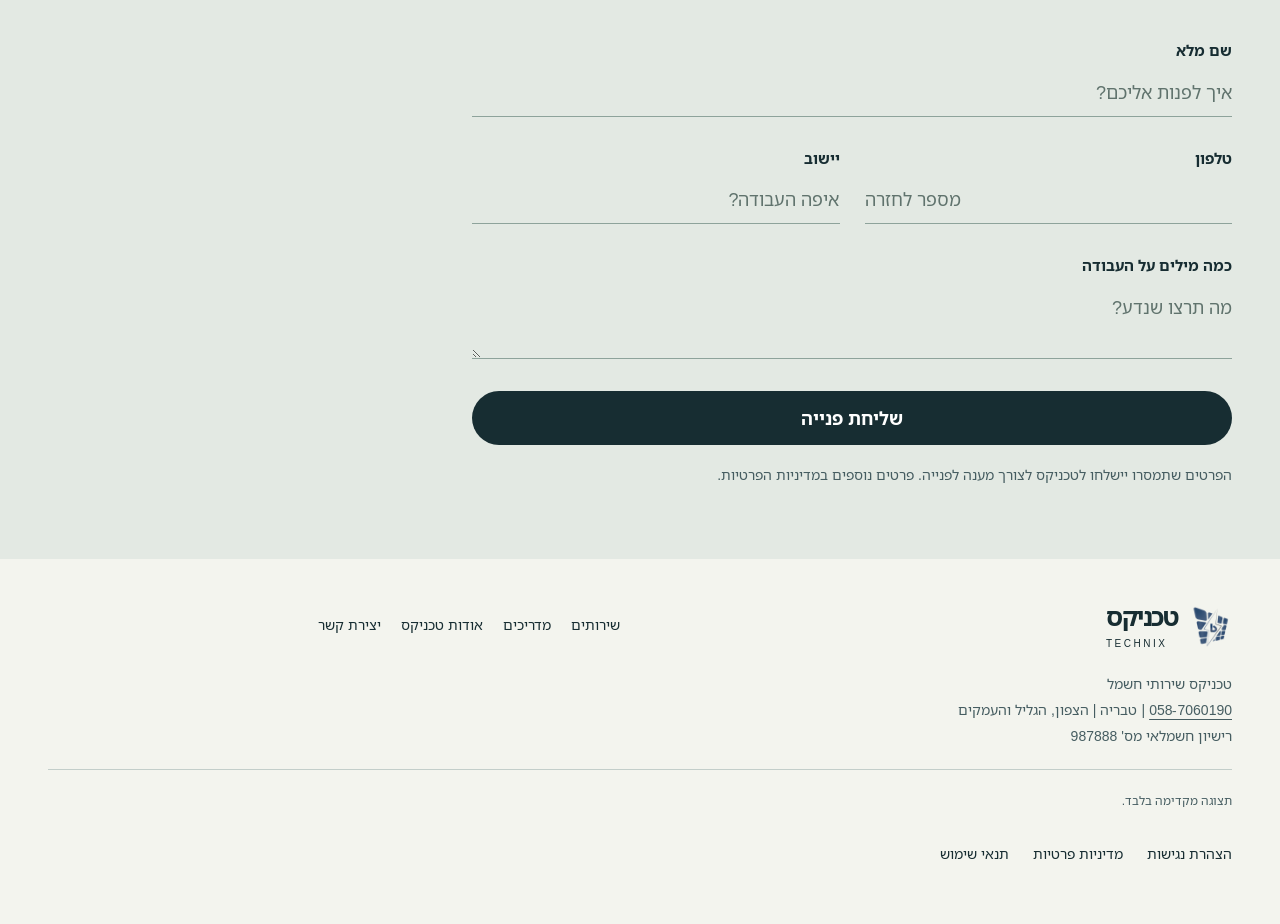
==== commit 0e80b679: "Article contact form, a11y fixes: index.html" ====
--- a/index.html
+++ b/index.html
@@ -251,7 +251,7 @@
 <section aria-labelledby="about-title" class="about wrap section-space" id="about">
 <div class="section-heading"><p class="eyebrow">אודות טכניקס</p><h2 id="about-title">טכניקס שירותי חשמל</h2></div>
 <div class="about-copy"><p class="lead">אבחון, בדיקות ותחזוקת מתקני חשמל.</p><p>טכניקס מספק שירותי חשמל ללקוחות פרטיים, לעסקים ולמתקני אנרגיה ותעשייה בצפון. היקף העבודה והבדיקות נקבע לפי סוג המתקן והצורך, וכולל הסבר על הממצאים והטיפול הנדרש.</p><p class="qualifications"><strong>רישוי והסמכות</strong><br>רישיון חשמלאי מס' 987888. חשמלאי מוסמך, מורשה תפעול ומיתוג במתח גבוה (מסויג, בכפוף למהנדס המתקן), וסוקר תרמי רמה 1.</p><a class="text-link" href="#contact">לתיאום שיחה</a></div>
-</section><section class="clients wrap" id="clients" aria-labelledby="clients-title"><h2 id="clients-title">בין לקוחותינו</h2><div class="client-grid"><a class="client-card" href="https://www.blenergy.co.il/he/" target="_blank" rel="noopener noreferrer"><img alt="BLEnergy" src="[data-uri]" width="220" height="100" loading="lazy"/><span>BLEnergy</span></a><a class="client-card" href="https://www.amarel.net/" target="_blank" rel="noopener noreferrer"><img alt="אמרל" src="[data-uri]" width="220" height="100" loading="lazy"/><span>אמרל</span></a><a class="client-card" href="https://qmd.net/product/degania-products/" target="_blank" rel="noopener noreferrer"><img alt="Degania" src="[data-uri]" width="220" height="100" loading="lazy"/><span>Degania</span></a><a class="client-card" href="https://www.glt.org.il/" target="_blank" rel="noopener noreferrer"><img alt="מועצה אזורית גליל תחתון" src="[data-uri]" width="220" height="100" loading="lazy"/><span>מועצה אזורית גליל תחתון</span></a></div></section>
+</section><section class="clients wrap" id="clients" aria-labelledby="clients-title"><h2 id="clients-title">בין לקוחותינו</h2><div class="client-grid"><a class="client-card" href="https://www.blenergy.co.il/he/" target="_blank" rel="noopener noreferrer"><img alt="" src="[data-uri]" width="220" height="100" loading="lazy"/><span>BLEnergy</span></a><a class="client-card" href="https://www.amarel.net/" target="_blank" rel="noopener noreferrer"><img alt="אמרל" src="[data-uri]" width="220" height="100" loading="lazy"/><span>אמרל</span></a><a class="client-card" href="https://qmd.net/product/degania-products/" target="_blank" rel="noopener noreferrer"><img alt="Degania" src="[data-uri]" width="220" height="100" loading="lazy"/><span>Degania</span></a><a class="client-card" href="https://www.glt.org.il/" target="_blank" rel="noopener noreferrer"><img alt="מועצה אזורית גליל תחתון" src="[data-uri]" width="220" height="100" loading="lazy"/><span>מועצה אזורית גליל תחתון</span></a></div></section>
 <section aria-labelledby="reviews-title" class="reviews section-space" id="reviews">
 <div class="wrap"><div class="reviews-heading"><div><p class="eyebrow">ביקורות לקוחות</p><h2 id="reviews-title">לקוחות מספרים</h2><p class="reviews-caption">חוות דעת שפורסמו על השירות שלי בגוגל</p></div></div></div>
 <div class="reviews-controls"><button type="button" data-review-prev aria-label="הביקורת הקודמת" aria-controls="reviews-track">→</button><span class="reviews-status" aria-live="polite"></span><button type="button" data-review-next aria-label="הביקורת הבאה" aria-controls="reviews-track">←</button></div><div aria-label="ביקורות לקוחות. אפשר לגלול לקריאת כל הביקורות" class="reviews-window" role="region"><div class="reviews-track" id="reviews-track"><ul class="reviews-group"><li class="review-card"><div aria-label="5 מתוך 5 כוכבים" class="review-stars" role="img">★★★★★</div><blockquote><p>שירות מכל הלב באדיבות ומקצועיות שיא! ממליץ בחום!</p></blockquote><div class="review-author"><span aria-hidden="true" class="review-avatar"><img alt="" decoding="async" height="40" src="[data-uri]" width="40"/></span><div><a dir="auto" href="https://www.google.com/maps/contrib/110573168809952305593/reviews?hl=iw-IL" rel="noopener noreferrer" target="_blank">יחיאל בלום</a><span>ביקורת ב-Google</span></div></div></li><li class="review-card"><div aria-label="5 מתוך 5 כוכבים" class="review-stars" role="img">★★★★★</div><blockquote><p>איש מקצוע רציני ואמין שירות נדיר עם שקים של סבלנות</p></blockquote><div class="review-author"><span aria-hidden="true" class="review-avatar"><img alt="" decoding="async" height="40" src="[data-uri]" width="40"/></span><div><a dir="auto" href="https://www.google.com/maps/contrib/105065920536276481590/reviews?hl=iw-IL" rel="noopener noreferrer" target="_blank">David Bukshpan דוד בוקשפאן</a><span>ביקורת ב-Google</span></div></div></li><li class="review-card"><div aria-label="5 מתוך 5 כוכבים" class="review-stars" role="img">★★★★★</div><blockquote><p>טכניקס = שירות ומקצועיות. דואגים לבטיחות שלך (וגם לכיס שלך)...</p></blockquote><div class="review-author"><span aria-hidden="true" class="review-avatar"><img alt="" decoding="async" height="40" src="[data-uri]" width="40"/></span><div><a dir="auto" href="https://www.google.com/maps/contrib/101692079686608776371/reviews?hl=iw-IL" rel="noopener noreferrer" target="_blank">משה אלימלך אייזנשטיין</a><span>ביקורת ב-Google</span></div></div></li><li class="review-card"><div aria-label="5 מתוך 5 כוכבים" class="review-stars" role="img">★★★★★</div><blockquote><p>נהנתי מאוד מאוד מהעבודה של טכניקס עושה עבודה מעולה ומושלמת הכל מתוך  אמינות ומקצועיות גבוהה</p></blockquote><div class="review-author"><span aria-hidden="true" class="review-avatar">ד</span><div><a dir="auto" href="https://www.google.com/maps/contrib/103522247690941261732/reviews?hl=iw-IL" rel="noopener noreferrer" target="_blank">דוד ברנד</a><span>ביקורת ב-Google</span></div></div></li><li class="review-card"><div aria-label="5 מתוך 5 כוכבים" class="review-stars" role="img">★★★★★</div><blockquote><p>עבודה טובה ובטוחה</p></blockquote><div class="review-author"><span aria-hidden="true" class="review-avatar">ש</span><div><a dir="auto" href="https://www.google.com/maps/contrib/113232889563034654086/reviews?hl=iw-IL" rel="noopener noreferrer" target="_blank">שמעון זאלץ</a><span>ביקורת ב-Google</span></div></div></li><li class="review-card"><div aria-label="5 מתוך 5 כוכבים" class="review-stars" role="img">★★★★★</div><blockquote><p>איש מקצועי ואמין .</p></blockquote><div class="review-author"><span aria-hidden="true" class="review-avatar"><img alt="" decoding="async" height="40" src="[data-uri]" width="40"/></span><div><a dir="auto" href="https://www.google.com/maps/contrib/113427946853120786631/reviews?hl=iw-IL" rel="noopener noreferrer" target="_blank">Rochel Stein</a><span>ביקורת ב-Google</span></div></div></li><li class="review-card"><div aria-label="5 מתוך 5 כוכבים" class="review-stars" role="img">★★★★★</div><blockquote><p>מכיר אותו אישית, בחור נמרץ, מקצועי ואמין.</p></blockquote><div class="review-author"><span aria-hidden="true" class="review-avatar"><img alt="" decoding="async" height="40" src="[data-uri]" width="40"/></span><div><a dir="auto" href="https://www.google.com/maps/contrib/113223609365851637999/reviews?hl=iw-IL" rel="noopener noreferrer" target="_blank">ישראל קופמן</a><span>ביקורת ב-Google</span></div></div></li><li class="review-card"><div aria-label="5 מתוך 5 כוכבים" class="review-stars" role="img">★★★★★</div><blockquote><p>אתה עושה עבודה במקצועיות ומסודר פיקס כל הגידים בלוח כמו סרגל אלוף בחשמל ממליץ מאוד מאוד</p></blockquote><div class="review-author"><span aria-hidden="true" class="review-avatar"><img alt="" decoding="async" height="40" src="[data-uri]" width="40"/></span><div><a dir="auto" href="https://www.google.com/maps/contrib/105970316146723062284/reviews?hl=iw-IL" rel="noopener noreferrer" target="_blank">א.שלזינגר</a><span>ביקורת ב-Google</span></div></div></li><li class="review-card"><div aria-label="5 מתוך 5 כוכבים" class="review-stars" role="img">★★★★★</div><blockquote><p>שירות מעולה</p></blockquote><div class="review-author"><span aria-hidden="true" class="review-avatar"><img alt="" decoding="async" height="40" src="[data-uri]" width="40"/></span><div><a dir="auto" href="https://www.google.com/maps/contrib/109449163433409851850/reviews?hl=iw-IL" rel="noopener noreferrer" target="_blank">אליעזר אטיק</a><span>ביקורת ב-Google</span></div></div></li><li class="review-card"><div aria-label="5 מתוך 5 כוכבים" class="review-stars" role="img">★★★★★</div><blockquote><p>!!שירות מקצועי אמין ומכל הלב. מומלץ מאוד</p></blockquote><div class="review-author"><span aria-hidden="true" class="review-avatar"><img alt="" decoding="async" height="40" src="[data-uri]" width="40"/></span><div><a dir="auto" href="https://www.google.com/maps/contrib/113882719878903450462/reviews?hl=iw-IL" rel="noopener noreferrer" target="_blank">Yisroel Wolpin</a><span>ביקורת ב-Google</span></div></div></li><li class="review-card"><div aria-label="5 מתוך 5 כוכבים" class="review-stars" role="img">★★★★★</div><blockquote><p>ממליץ בחום , שירות מדהים אנושי ומקצועי ממש</p></blockquote><div class="review-author"><span aria-hidden="true" class="review-avatar">ב</span><div><a dir="auto" href="https://www.google.com/maps/contrib/115805506875647105514/reviews?hl=iw-IL" rel="noopener noreferrer" target="_blank">בתי אקשטיין</a><span>ביקורת ב-Google</span></div></div></li><li class="review-card"><div aria-label="5 מתוך 5 כוכבים" class="review-stars" role="img">★★★★★</div><blockquote><p>שירות מעל הכל</p></blockquote><div class="review-author"><span aria-hidden="true" class="review-avatar"><img alt="" decoding="async" height="40" src="[data-uri]" width="40"/></span><div><a dir="auto" href="https://www.google.com/maps/contrib/110382339098259612944/reviews?hl=iw-IL" rel="noopener noreferrer" target="_blank">יענקי פרלמן</a><span>ביקורת ב-Google</span></div></div></li><li class="review-card"><div aria-label="5 מתוך 5 כוכבים" class="review-stars" role="img">★★★★★</div><blockquote><p>שירות עם חיוך עם מחירים שמעלים חיוך</p></blockquote><div class="review-author"><span aria-hidden="true" class="review-avatar"><img alt="" decoding="async" height="40" src="[data-uri]" width="40"/></span><div><a dir="auto" href="https://www.google.com/maps/contrib/118124124874202580657/reviews?hl=iw-IL" rel="noopener noreferrer" target="_blank">דוד גוטשטין</a><span>ביקורת ב-Google</span></div></div></li></ul></div></div><div class="wrap reviews-bottom"><div class="reviews-actions"><a class="reviews-source" href="https://www.google.com/searchviewer/10?output=search&amp;svid=CCYSGioYOhYweDA6MHg3MmMwZjc4MTc3NWJjZmQ5GAo&amp;hl=iw&amp;gl=IL" rel="noopener noreferrer" target="_blank">לכל הביקורות בגוגל</a></div></div></section>
--- a/design-polish.css
+++ b/design-polish.css
@@ -267,3 +267,56 @@
 #contact-form .form-status[data-state=error]{color:var(--orange)}
 #contact-form .form-status a{color:inherit;text-decoration:underline}
 html[data-tx-theme=dark] #contact-form .button{background:#e6ebe5;color:#172d32}
+.form-done{max-width:640px;padding:36px 0 8px;border-top:1.5px solid var(--ink);color:var(--ink);outline:0}
+.form-done h3{font-size:clamp(26px,3.4vw,34px);line-height:1.3;margin:0 0 8px;font-weight:700}
+.form-done p{font-size:18px;line-height:1.7;color:var(--muted);margin:0}
+.form-fallback{margin-top:22px;padding-top:20px;border-top:1px solid var(--rule)}
+.form-fallback[hidden]{display:none}
+.form-fallback p{font-size:15px;font-weight:600;margin:0 0 12px;color:var(--ink)}
+.form-fallback-actions{display:flex;flex-wrap:wrap;gap:12px}
+.form-fallback .button{flex:1 1 210px;min-height:54px;font-size:17px;gap:10px;text-decoration:none}
+.form-fallback .fb-call{background:transparent;color:var(--ink);border:1.5px solid var(--ink)}
+.form-fallback .fb-wa{background:var(--ink);color:#fff;border:1.5px solid var(--ink)}
+@media(max-width:640px){.form-fallback .button{flex-basis:100%}}
+#contact-form .form-status[data-state=info]{display:flex;align-items:center;gap:10px;color:var(--muted)}
+.bolt-line{fill:none;stroke:var(--blue);stroke-width:1.5;stroke-linejoin:round}
+.bolt-fill{fill:var(--blue);clip-path:inset(100% 0 0 0)}
+.bolt-send{flex:none}
+.bolt-send .bolt-fill{animation:boltfill 1.3s ease-in-out infinite}
+.done-icon{position:relative;display:block;width:56px;height:56px;margin-bottom:16px;color:var(--blue)}
+.done-icon svg{position:absolute;inset:0}
+.done-bolt .bolt-fill{animation:boltfill .8s ease-out forwards}
+.done-bolt{animation:boltout .3s ease-in .85s forwards}
+.done-check{opacity:0;animation:checkin .5s ease-out 1s forwards}
+.done-check circle,.done-check path{stroke-dasharray:70;stroke-dashoffset:70;animation:draw .6s ease-out 1s forwards}
+@keyframes boltfill{0%{clip-path:inset(100% 0 0 0)}80%,100%{clip-path:inset(0 0 0 0)}}
+@keyframes boltout{to{opacity:0;transform:scale(.7)}}
+@keyframes checkin{to{opacity:1}}
+@keyframes draw{to{stroke-dashoffset:0}}
+@media(prefers-reduced-motion:reduce){.bolt-send .bolt-fill{animation:none;clip-path:inset(0)}.done-bolt{display:none}.done-check{opacity:1;animation:none}.done-check circle,.done-check path{animation:none;stroke-dashoffset:0}}
+.form-fallback a.button.fb-call{background:transparent!important;color:var(--ink)!important;border:1.5px solid var(--ink)!important}
+.form-fallback a.button{font-size:16px!important;font-weight:700}
+
+/* Form fields: underline-only focus, no rectangular outline. Keyboard focus stays visible as a thicker blue underline. */
+#contact-form input,#contact-form textarea{-webkit-tap-highlight-color:transparent}
+#contact-form input:focus,#contact-form input:focus-visible,#contact-form textarea:focus,#contact-form textarea:focus-visible{outline:none!important;outline-offset:0!important;box-shadow:0 2px 0 0 var(--blue)!important;border-bottom-color:var(--blue)!important;background:transparent!important}
+
+/* Review author links: minimum 24px target */
+.review-author a{display:inline-block;min-height:24px;line-height:24px}
+/* Contact form on article pages: same open design as the home page */
+.article-contact{margin:44px 0;max-width:640px}
+.article-contact h2{margin:0 0 20px;font-size:clamp(24px,3.2vw,32px);line-height:1.3;color:#172d32}
+.article-contact #contact-form{background:transparent;border:0;padding:0;margin:0}
+.article-contact #contact-form,.article-contact #contact-form *{font-family:inherit;box-sizing:border-box}
+.article-contact #contact-form fieldset{border:0;padding:0;margin:0}
+.article-contact #contact-form label{display:block;font-size:15px;font-weight:600;color:#172d32;margin:0 0 4px}
+.article-contact #contact-form input,.article-contact #contact-form textarea{display:block;width:100%;min-height:44px;background:transparent;border:0;border-bottom:1.5px solid #8ea39b;border-radius:0;padding:10px 0;margin:0 0 28px;font-size:18px;line-height:1.5;color:#172d32;resize:vertical}
+.article-contact #contact-form input::placeholder,.article-contact #contact-form textarea::placeholder{color:#60736d;opacity:1}
+.article-contact .form-row{display:grid;grid-template-columns:1fr 1fr;gap:25px}
+@media(max-width:640px){.article-contact .form-row{grid-template-columns:1fr;gap:0}}
+.article-contact #contact-form .button{display:block;width:100%;min-height:54px;border:0;border-radius:999px;background:#172d32;color:#f3f4ee;font-size:18px;font-weight:700;cursor:pointer;margin-top:4px}
+.article-contact #contact-form .button:disabled{opacity:.6;cursor:default}
+.article-contact #contact-form .button:focus-visible{outline:3px solid #99462b;outline-offset:3px}
+.article-contact #contact-form .form-note{font-size:14px;line-height:1.7;color:#53666a;margin:18px 0 0}
+.article-contact #contact-form .form-note a{color:inherit;text-decoration:underline}
+.article-contact .form-fallback a.button{display:flex;align-items:center;justify-content:center;gap:10px;text-decoration:none;border-radius:999px;min-height:54px;padding:0 22px}
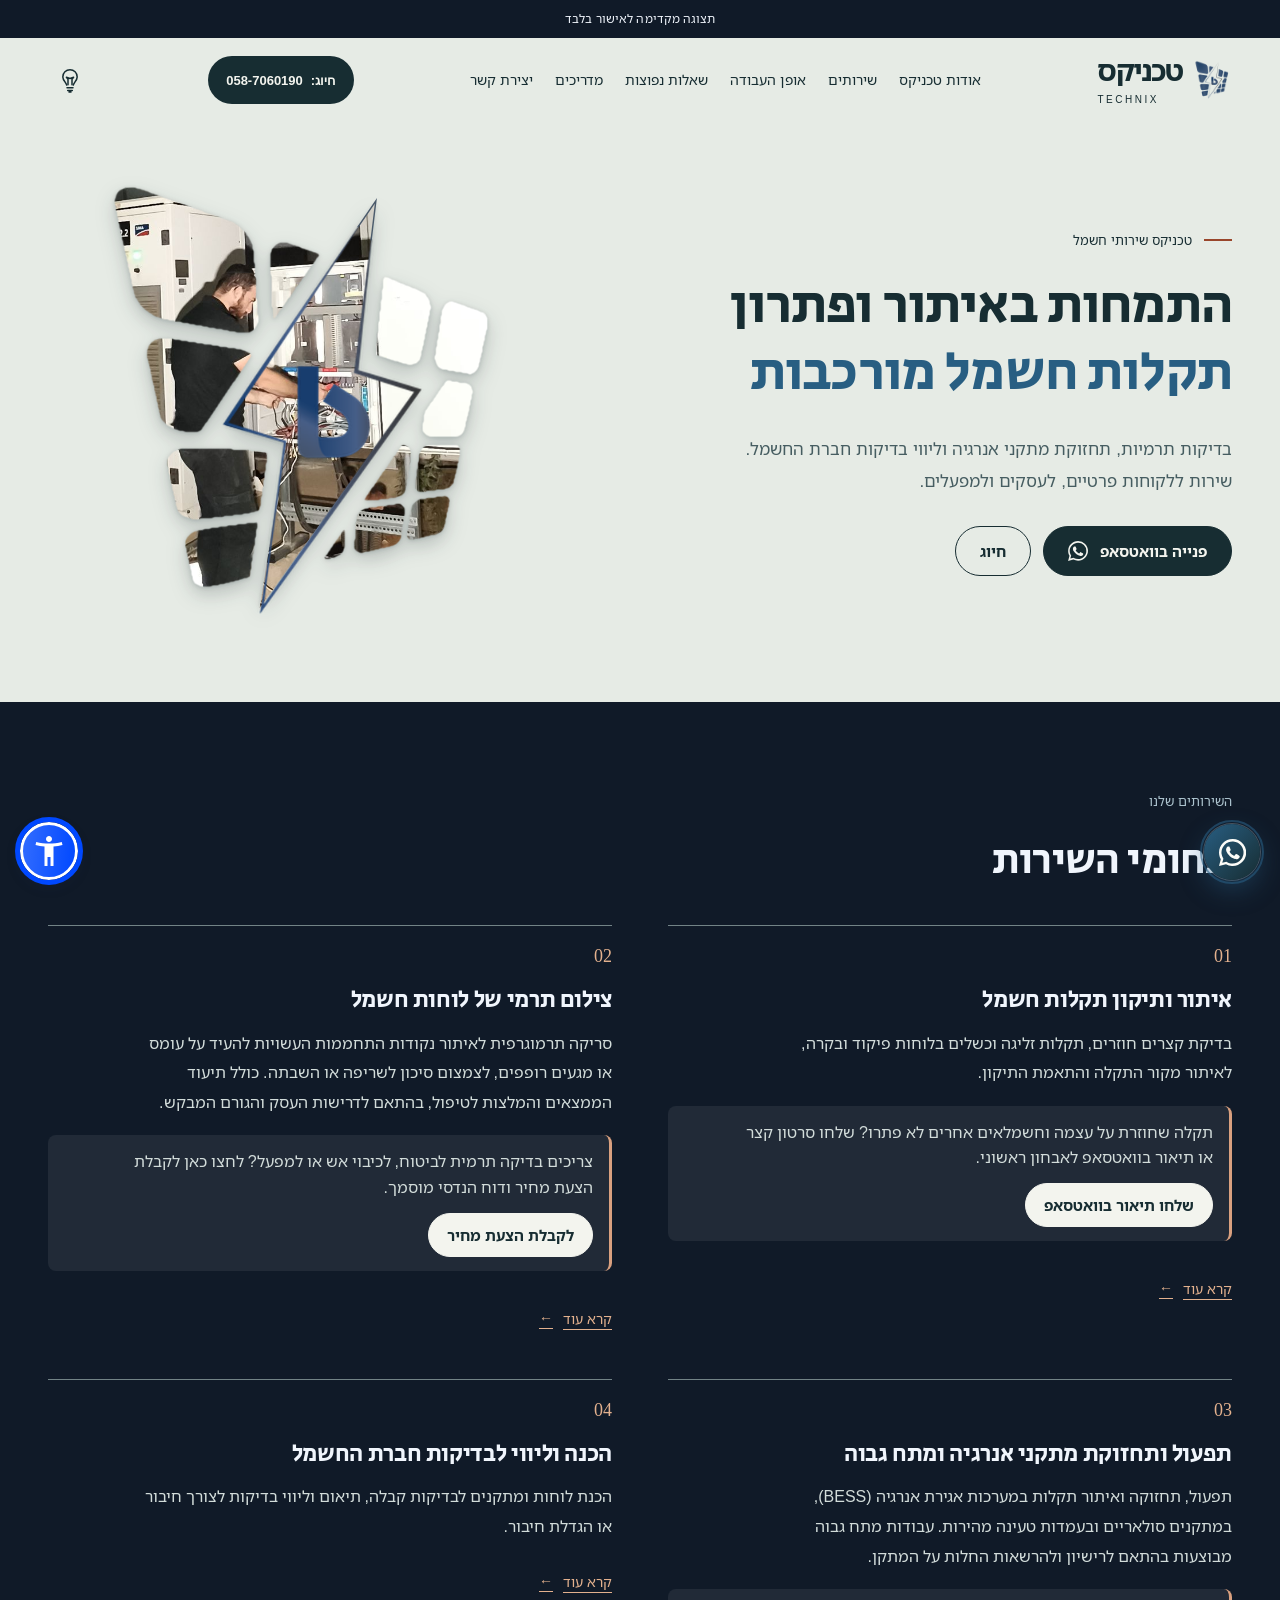
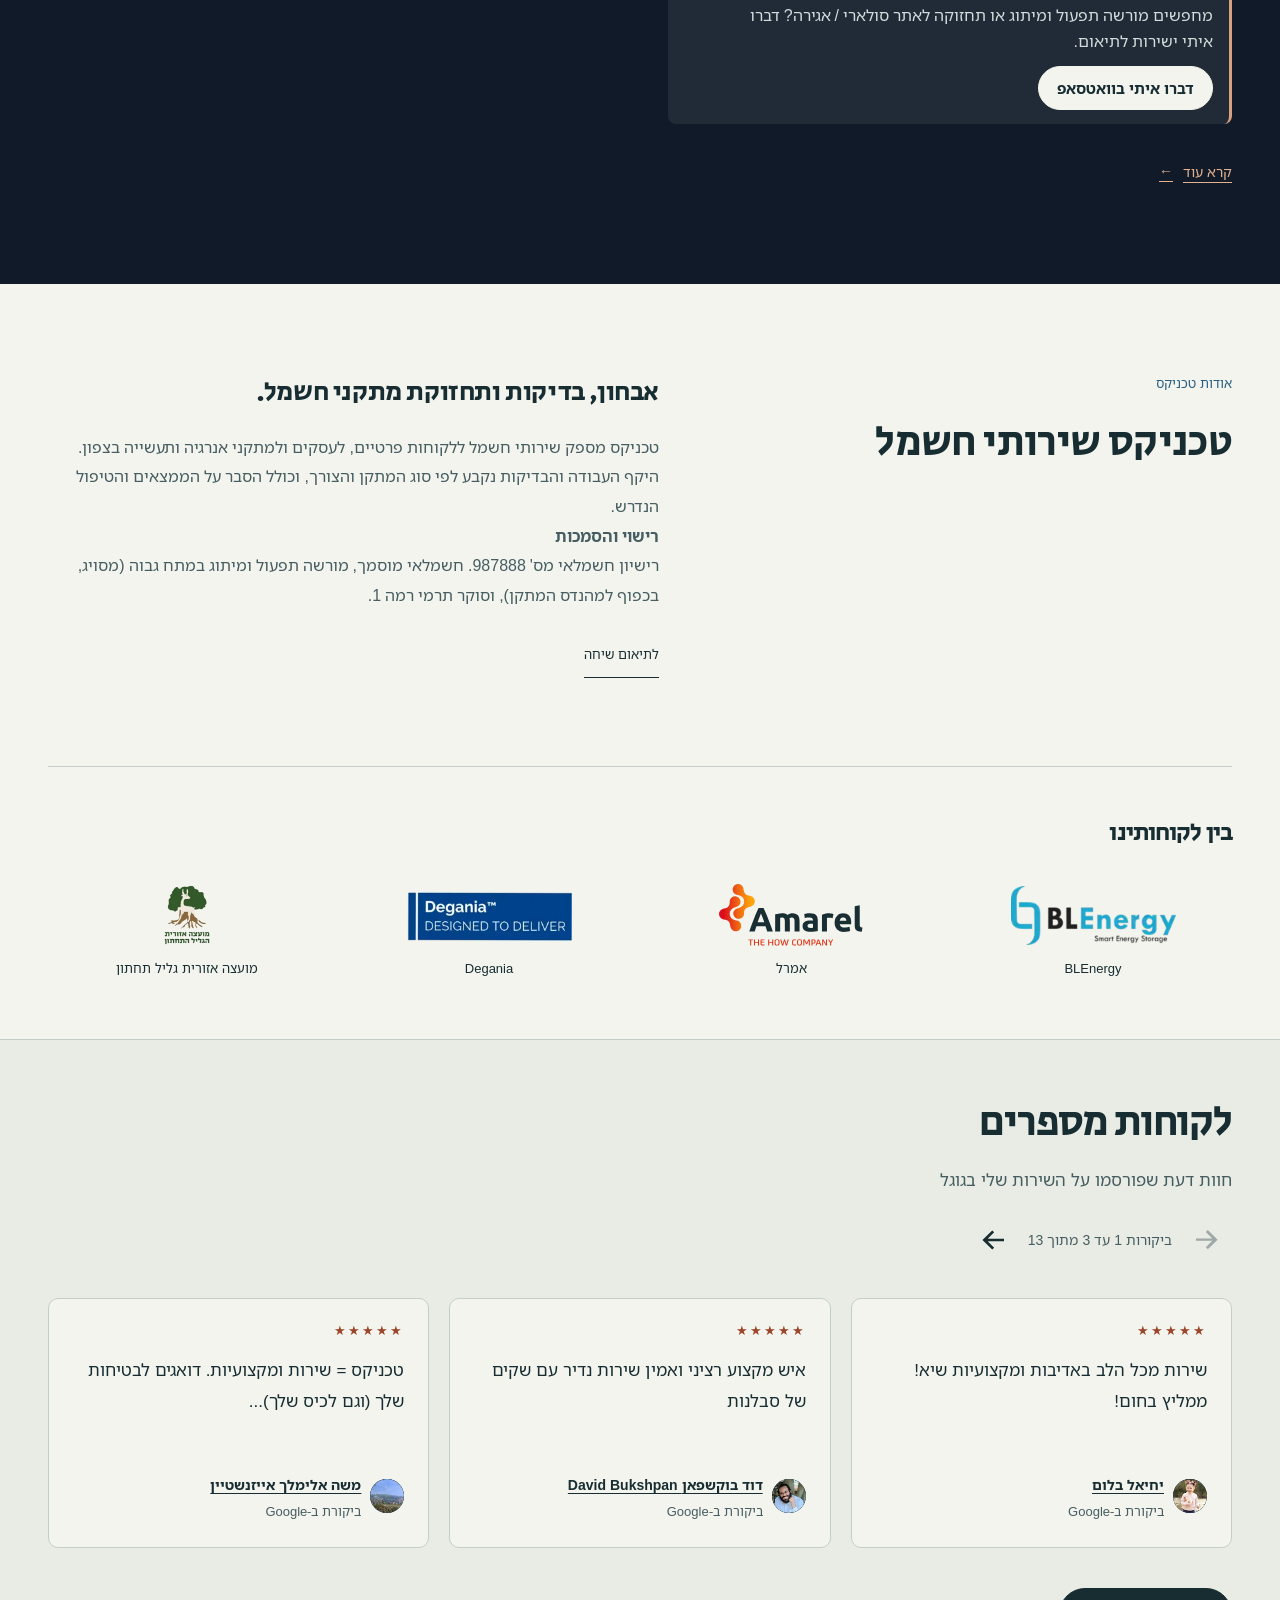
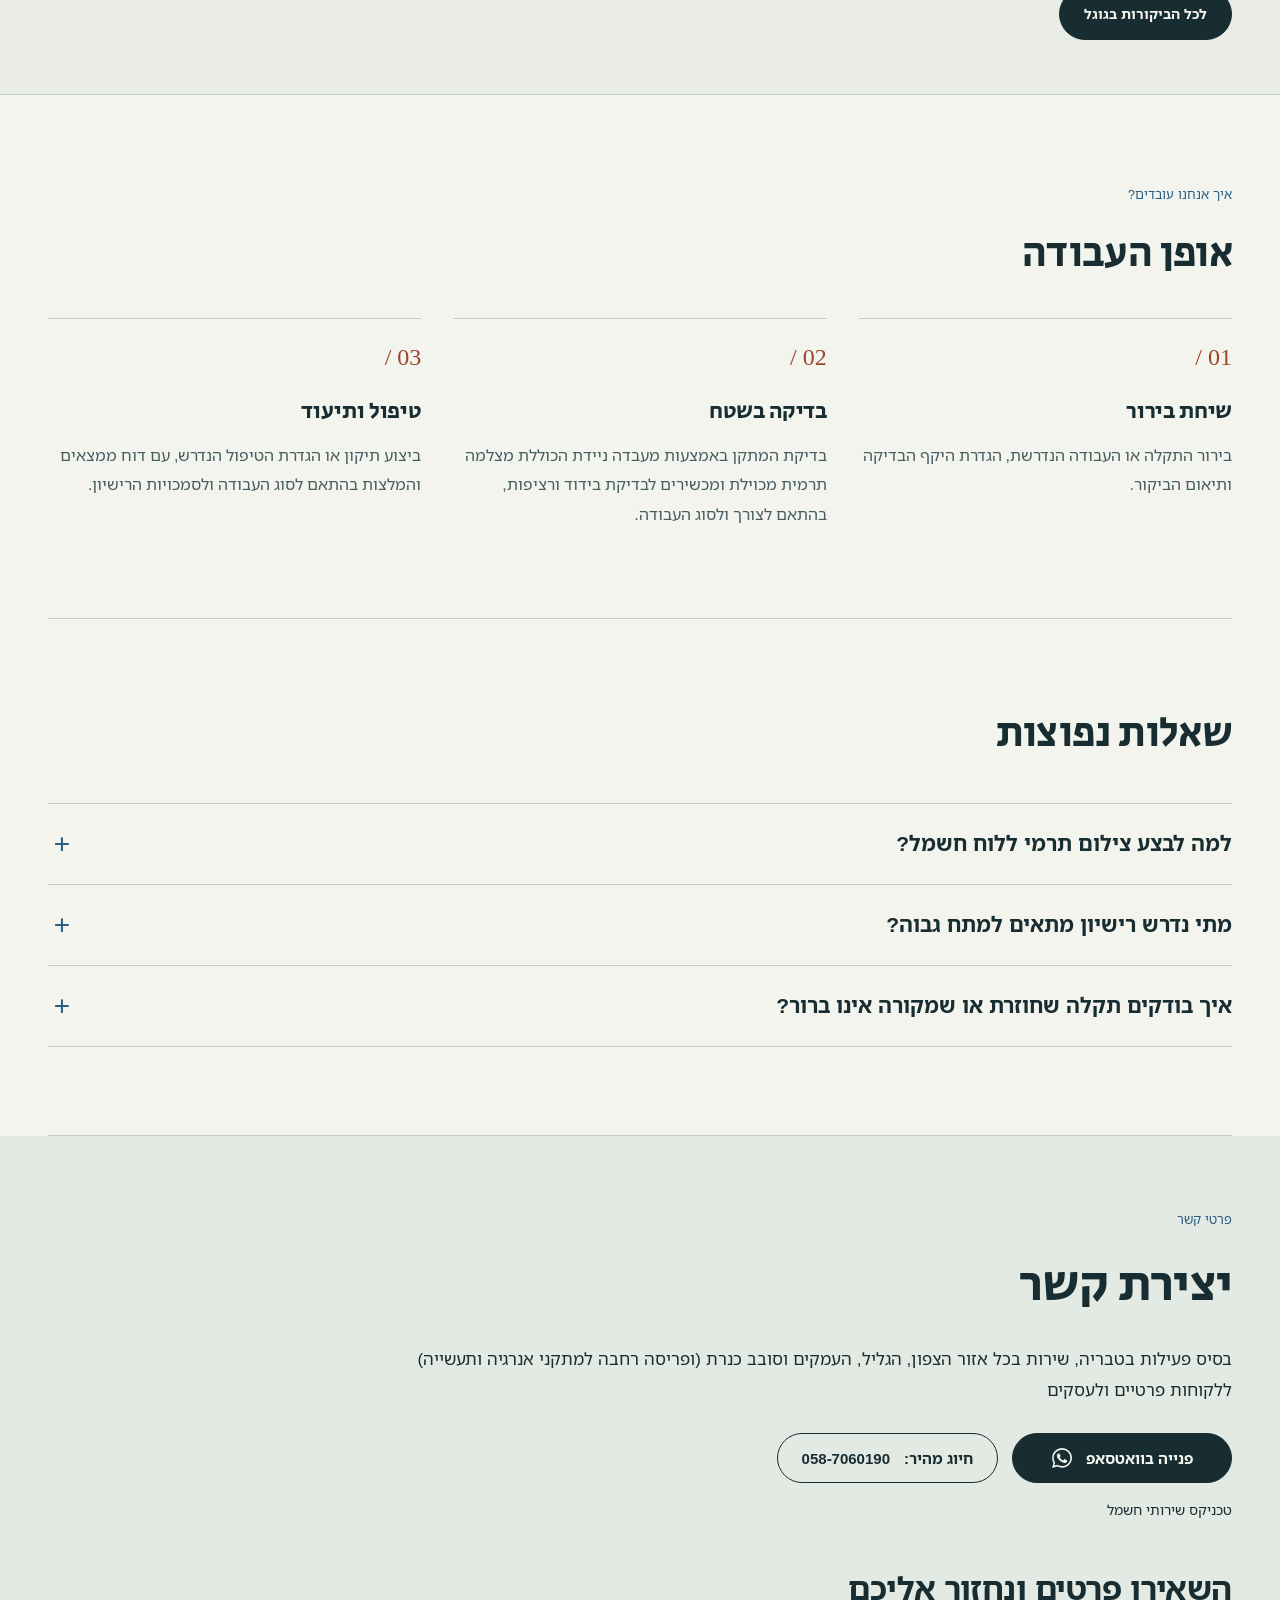
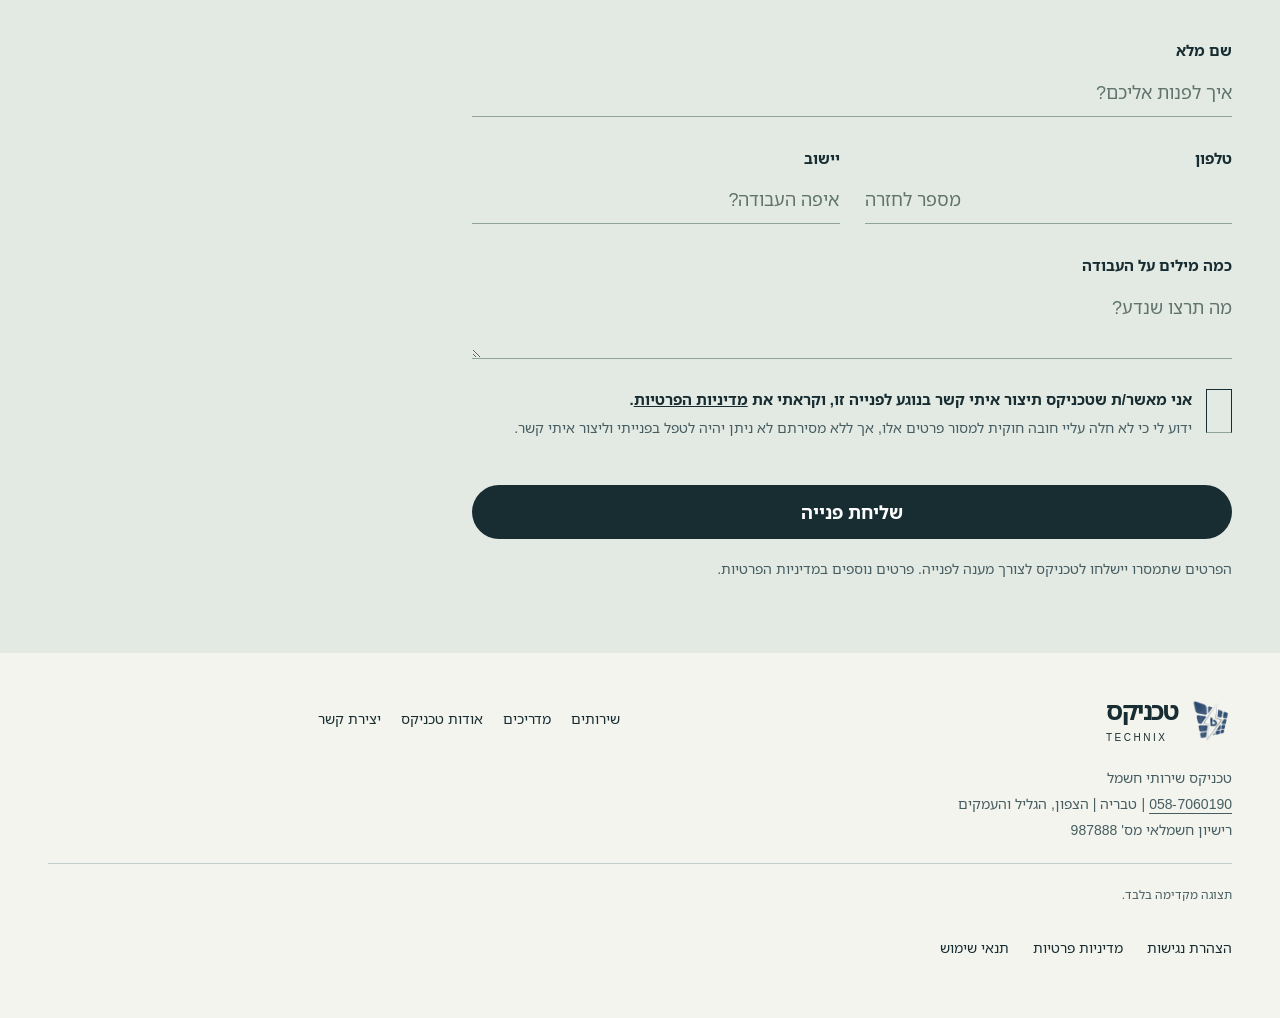
==== commit f690761b: "Article contact form, a11y fixes: index.html" ====
--- a/index.html
+++ b/index.html
@@ -251,7 +251,7 @@
 <section aria-labelledby="about-title" class="about wrap section-space" id="about">
 <div class="section-heading"><p class="eyebrow">אודות טכניקס</p><h2 id="about-title">טכניקס שירותי חשמל</h2></div>
 <div class="about-copy"><p class="lead">אבחון, בדיקות ותחזוקת מתקני חשמל.</p><p>טכניקס מספק שירותי חשמל ללקוחות פרטיים, לעסקים ולמתקני אנרגיה ותעשייה בצפון. היקף העבודה והבדיקות נקבע לפי סוג המתקן והצורך, וכולל הסבר על הממצאים והטיפול הנדרש.</p><p class="qualifications"><strong>רישוי והסמכות</strong><br>רישיון חשמלאי מס' 987888. חשמלאי מוסמך, מורשה תפעול ומיתוג במתח גבוה (מסויג, בכפוף למהנדס המתקן), וסוקר תרמי רמה 1.</p><a class="text-link" href="#contact">לתיאום שיחה</a></div>
-</section><section class="clients wrap" id="clients" aria-labelledby="clients-title"><h2 id="clients-title">בין לקוחותינו</h2><div class="client-grid"><a class="client-card" href="https://www.blenergy.co.il/he/" target="_blank" rel="noopener noreferrer"><img alt="" src="[data-uri]" width="220" height="100" loading="lazy"/><span>BLEnergy</span></a><a class="client-card" href="https://www.amarel.net/" target="_blank" rel="noopener noreferrer"><img alt="אמרל" src="[data-uri]" width="220" height="100" loading="lazy"/><span>אמרל</span></a><a class="client-card" href="https://qmd.net/product/degania-products/" target="_blank" rel="noopener noreferrer"><img alt="Degania" src="[data-uri]" width="220" height="100" loading="lazy"/><span>Degania</span></a><a class="client-card" href="https://www.glt.org.il/" target="_blank" rel="noopener noreferrer"><img alt="מועצה אזורית גליל תחתון" src="[data-uri]" width="220" height="100" loading="lazy"/><span>מועצה אזורית גליל תחתון</span></a></div></section>
+</section><section class="clients wrap" id="clients" aria-labelledby="clients-title"><h2 id="clients-title">בין לקוחותינו</h2><div class="client-grid"><a class="client-card" href="https://www.blenergy.co.il/he/" target="_blank" rel="noopener noreferrer"><img alt="" src="[data-uri]" width="220" height="100" loading="lazy"/><span>BLEnergy</span></a><a class="client-card" href="https://www.amarel.net/" target="_blank" rel="noopener noreferrer"><img alt="" src="[data-uri]" width="220" height="100" loading="lazy"/><span>אמרל</span></a><a class="client-card" href="https://qmd.net/product/degania-products/" target="_blank" rel="noopener noreferrer"><img alt="" src="[data-uri]" width="220" height="100" loading="lazy"/><span>Degania</span></a><a class="client-card" href="https://www.glt.org.il/" target="_blank" rel="noopener noreferrer"><img alt="" src="[data-uri]" width="220" height="100" loading="lazy"/><span>מועצה אזורית גליל תחתון</span></a></div></section>
 <section aria-labelledby="reviews-title" class="reviews section-space" id="reviews">
 <div class="wrap"><div class="reviews-heading"><div><p class="eyebrow">ביקורות לקוחות</p><h2 id="reviews-title">לקוחות מספרים</h2><p class="reviews-caption">חוות דעת שפורסמו על השירות שלי בגוגל</p></div></div></div>
 <div class="reviews-controls"><button type="button" data-review-prev aria-label="הביקורת הקודמת" aria-controls="reviews-track">→</button><span class="reviews-status" aria-live="polite"></span><button type="button" data-review-next aria-label="הביקורת הבאה" aria-controls="reviews-track">←</button></div><div aria-label="ביקורות לקוחות. אפשר לגלול לקריאת כל הביקורות" class="reviews-window" role="region"><div class="reviews-track" id="reviews-track"><ul class="reviews-group"><li class="review-card"><div aria-label="5 מתוך 5 כוכבים" class="review-stars" role="img">★★★★★</div><blockquote><p>שירות מכל הלב באדיבות ומקצועיות שיא! ממליץ בחום!</p></blockquote><div class="review-author"><span aria-hidden="true" class="review-avatar"><img alt="" decoding="async" height="40" src="[data-uri]" width="40"/></span><div><a dir="auto" href="https://www.google.com/maps/contrib/110573168809952305593/reviews?hl=iw-IL" rel="noopener noreferrer" target="_blank">יחיאל בלום</a><span>ביקורת ב-Google</span></div></div></li><li class="review-card"><div aria-label="5 מתוך 5 כוכבים" class="review-stars" role="img">★★★★★</div><blockquote><p>איש מקצוע רציני ואמין שירות נדיר עם שקים של סבלנות</p></blockquote><div class="review-author"><span aria-hidden="true" class="review-avatar"><img alt="" decoding="async" height="40" src="[data-uri]" width="40"/></span><div><a dir="auto" href="https://www.google.com/maps/contrib/105065920536276481590/reviews?hl=iw-IL" rel="noopener noreferrer" target="_blank">David Bukshpan דוד בוקשפאן</a><span>ביקורת ב-Google</span></div></div></li><li class="review-card"><div aria-label="5 מתוך 5 כוכבים" class="review-stars" role="img">★★★★★</div><blockquote><p>טכניקס = שירות ומקצועיות. דואגים לבטיחות שלך (וגם לכיס שלך)...</p></blockquote><div class="review-author"><span aria-hidden="true" class="review-avatar"><img alt="" decoding="async" height="40" src="[data-uri]" width="40"/></span><div><a dir="auto" href="https://www.google.com/maps/contrib/101692079686608776371/reviews?hl=iw-IL" rel="noopener noreferrer" target="_blank">משה אלימלך אייזנשטיין</a><span>ביקורת ב-Google</span></div></div></li><li class="review-card"><div aria-label="5 מתוך 5 כוכבים" class="review-stars" role="img">★★★★★</div><blockquote><p>נהנתי מאוד מאוד מהעבודה של טכניקס עושה עבודה מעולה ומושלמת הכל מתוך  אמינות ומקצועיות גבוהה</p></blockquote><div class="review-author"><span aria-hidden="true" class="review-avatar">ד</span><div><a dir="auto" href="https://www.google.com/maps/contrib/103522247690941261732/reviews?hl=iw-IL" rel="noopener noreferrer" target="_blank">דוד ברנד</a><span>ביקורת ב-Google</span></div></div></li><li class="review-card"><div aria-label="5 מתוך 5 כוכבים" class="review-stars" role="img">★★★★★</div><blockquote><p>עבודה טובה ובטוחה</p></blockquote><div class="review-author"><span aria-hidden="true" class="review-avatar">ש</span><div><a dir="auto" href="https://www.google.com/maps/contrib/113232889563034654086/reviews?hl=iw-IL" rel="noopener noreferrer" target="_blank">שמעון זאלץ</a><span>ביקורת ב-Google</span></div></div></li><li class="review-card"><div aria-label="5 מתוך 5 כוכבים" class="review-stars" role="img">★★★★★</div><blockquote><p>איש מקצועי ואמין .</p></blockquote><div class="review-author"><span aria-hidden="true" class="review-avatar"><img alt="" decoding="async" height="40" src="[data-uri]" width="40"/></span><div><a dir="auto" href="https://www.google.com/maps/contrib/113427946853120786631/reviews?hl=iw-IL" rel="noopener noreferrer" target="_blank">Rochel Stein</a><span>ביקורת ב-Google</span></div></div></li><li class="review-card"><div aria-label="5 מתוך 5 כוכבים" class="review-stars" role="img">★★★★★</div><blockquote><p>מכיר אותו אישית, בחור נמרץ, מקצועי ואמין.</p></blockquote><div class="review-author"><span aria-hidden="true" class="review-avatar"><img alt="" decoding="async" height="40" src="[data-uri]" width="40"/></span><div><a dir="auto" href="https://www.google.com/maps/contrib/113223609365851637999/reviews?hl=iw-IL" rel="noopener noreferrer" target="_blank">ישראל קופמן</a><span>ביקורת ב-Google</span></div></div></li><li class="review-card"><div aria-label="5 מתוך 5 כוכבים" class="review-stars" role="img">★★★★★</div><blockquote><p>אתה עושה עבודה במקצועיות ומסודר פיקס כל הגידים בלוח כמו סרגל אלוף בחשמל ממליץ מאוד מאוד</p></blockquote><div class="review-author"><span aria-hidden="true" class="review-avatar"><img alt="" decoding="async" height="40" src="[data-uri]" width="40"/></span><div><a dir="auto" href="https://www.google.com/maps/contrib/105970316146723062284/reviews?hl=iw-IL" rel="noopener noreferrer" target="_blank">א.שלזינגר</a><span>ביקורת ב-Google</span></div></div></li><li class="review-card"><div aria-label="5 מתוך 5 כוכבים" class="review-stars" role="img">★★★★★</div><blockquote><p>שירות מעולה</p></blockquote><div class="review-author"><span aria-hidden="true" class="review-avatar"><img alt="" decoding="async" height="40" src="[data-uri]" width="40"/></span><div><a dir="auto" href="https://www.google.com/maps/contrib/109449163433409851850/reviews?hl=iw-IL" rel="noopener noreferrer" target="_blank">אליעזר אטיק</a><span>ביקורת ב-Google</span></div></div></li><li class="review-card"><div aria-label="5 מתוך 5 כוכבים" class="review-stars" role="img">★★★★★</div><blockquote><p>!!שירות מקצועי אמין ומכל הלב. מומלץ מאוד</p></blockquote><div class="review-author"><span aria-hidden="true" class="review-avatar"><img alt="" decoding="async" height="40" src="[data-uri]" width="40"/></span><div><a dir="auto" href="https://www.google.com/maps/contrib/113882719878903450462/reviews?hl=iw-IL" rel="noopener noreferrer" target="_blank">Yisroel Wolpin</a><span>ביקורת ב-Google</span></div></div></li><li class="review-card"><div aria-label="5 מתוך 5 כוכבים" class="review-stars" role="img">★★★★★</div><blockquote><p>ממליץ בחום , שירות מדהים אנושי ומקצועי ממש</p></blockquote><div class="review-author"><span aria-hidden="true" class="review-avatar">ב</span><div><a dir="auto" href="https://www.google.com/maps/contrib/115805506875647105514/reviews?hl=iw-IL" rel="noopener noreferrer" target="_blank">בתי אקשטיין</a><span>ביקורת ב-Google</span></div></div></li><li class="review-card"><div aria-label="5 מתוך 5 כוכבים" class="review-stars" role="img">★★★★★</div><blockquote><p>שירות מעל הכל</p></blockquote><div class="review-author"><span aria-hidden="true" class="review-avatar"><img alt="" decoding="async" height="40" src="[data-uri]" width="40"/></span><div><a dir="auto" href="https://www.google.com/maps/contrib/110382339098259612944/reviews?hl=iw-IL" rel="noopener noreferrer" target="_blank">יענקי פרלמן</a><span>ביקורת ב-Google</span></div></div></li><li class="review-card"><div aria-label="5 מתוך 5 כוכבים" class="review-stars" role="img">★★★★★</div><blockquote><p>שירות עם חיוך עם מחירים שמעלים חיוך</p></blockquote><div class="review-author"><span aria-hidden="true" class="review-avatar"><img alt="" decoding="async" height="40" src="[data-uri]" width="40"/></span><div><a dir="auto" href="https://www.google.com/maps/contrib/118124124874202580657/reviews?hl=iw-IL" rel="noopener noreferrer" target="_blank">דוד גוטשטין</a><span>ביקורת ב-Google</span></div></div></li></ul></div></div><div class="wrap reviews-bottom"><div class="reviews-actions"><a class="reviews-source" href="https://www.google.com/searchviewer/10?output=search&amp;svid=CCYSGioYOhYweDA6MHg3MmMwZjc4MTc3NWJjZmQ5GAo&amp;hl=iw&amp;gl=IL" rel="noopener noreferrer" target="_blank">לכל הביקורות בגוגל</a></div></div></section>
@@ -268,6 +268,7 @@
 <label for="full-name">שם מלא</label><input autocomplete="name" id="full-name" name="name" maxlength="120" placeholder="איך לפנות אליכם?" required="" type="text"/>
 <div class="form-row"><div><label for="phone">טלפון</label><input autocomplete="tel" id="phone" name="phone" inputmode="tel" maxlength="40" placeholder="מספר לחזרה" required="" type="tel"/></div><div><label for="town">יישוב</label><input autocomplete="address-level2" id="town" name="town" maxlength="120" placeholder="איפה העבודה?" type="text"/></div></div>
 <label for="message">כמה מילים על העבודה</label><textarea id="message" name="message" maxlength="4000" placeholder="מה תרצו שנדע?" rows="2"></textarea>
+<div class="consent"><input type="checkbox" id="form-consent" name="consent" required="" aria-required="true" aria-describedby="form-consent-sub"/><span class="consent-text"><label class="consent-main" for="form-consent">אני מאשר/ת שטכניקס תיצור איתי קשר בנוגע לפנייה זו, וקראתי את <a href="privacy.html">מדיניות הפרטיות</a>.</label><span class="consent-sub" id="form-consent-sub">ידוע לי כי לא חלה עליי חובה חוקית למסור פרטים אלו, אך ללא מסירתם לא ניתן יהיה לטפל בפנייתי וליצור איתי קשר.</span></span></div>
 <div class="hp-field" aria-hidden="true"><label for="website-url">אל תמלאו שדה זה</label><input id="website-url" name="_honey" tabindex="-1" autocomplete="off" type="text"/></div>
 <button class="button" type="submit">שליחת פנייה</button>
 </fieldset>
--- a/design-polish.css
+++ b/design-polish.css
@@ -319,4 +319,18 @@
 .article-contact #contact-form .button:focus-visible{outline:3px solid #99462b;outline-offset:3px}
 .article-contact #contact-form .form-note{font-size:14px;line-height:1.7;color:#53666a;margin:18px 0 0}
 .article-contact #contact-form .form-note a{color:inherit;text-decoration:underline}
-.article-contact .form-fallback a.button{display:flex;align-items:center;justify-content:center;gap:10px;text-decoration:none;border-radius:999px;min-height:54px;padding:0 22px}
+.article-contact #contact-form .form-fallback a.button{display:flex;align-items:center;justify-content:center;gap:10px;width:auto;text-decoration:none;border-radius:999px;min-height:54px;padding:0 22px;margin-top:0;font-size:17px}
+
+#contact-form .consent{display:flex;align-items:flex-start;gap:14px;margin:22px 0 20px}
+#contact-form .consent input[type=checkbox]{appearance:none;-webkit-appearance:none;flex:none;width:26px;height:26px;margin:2px 0 0;padding:0;border:1.5px solid var(--ink);border-radius:3px;background:transparent;cursor:pointer;position:relative}
+#contact-form .consent input[type=checkbox]:checked{background:var(--ink)}
+#contact-form .consent input[type=checkbox]:checked::after{content:"";position:absolute;inset-block-start:3px;inset-inline-start:8px;width:7px;height:13px;border:solid #fcfcf8;border-width:0 2.5px 2.5px 0;transform:rotate(45deg)}
+#contact-form .consent input[type=checkbox]:focus-visible{outline:2px solid var(--blue);outline-offset:3px}
+#contact-form .consent input[type=checkbox][aria-invalid=true]{border-color:var(--orange);border-width:2.5px}
+#contact-form .consent-text{display:block}
+#contact-form .consent-main{display:block;margin:0;font-size:16px;line-height:1.6;font-weight:600;color:var(--ink);cursor:pointer}
+#contact-form .consent-main a{color:inherit;text-decoration:underline}
+#contact-form .consent-sub{display:block;margin-top:6px;font-size:14px;line-height:1.6;color:var(--muted)}
+html[data-tx-theme=dark] #contact-form .consent input[type=checkbox]{border-color:#e6ebe5}
+html[data-tx-theme=dark] #contact-form .consent input[type=checkbox]:checked{background:#e6ebe5}
+html[data-tx-theme=dark] #contact-form .consent input[type=checkbox]:checked::after{border-color:#172d32}
